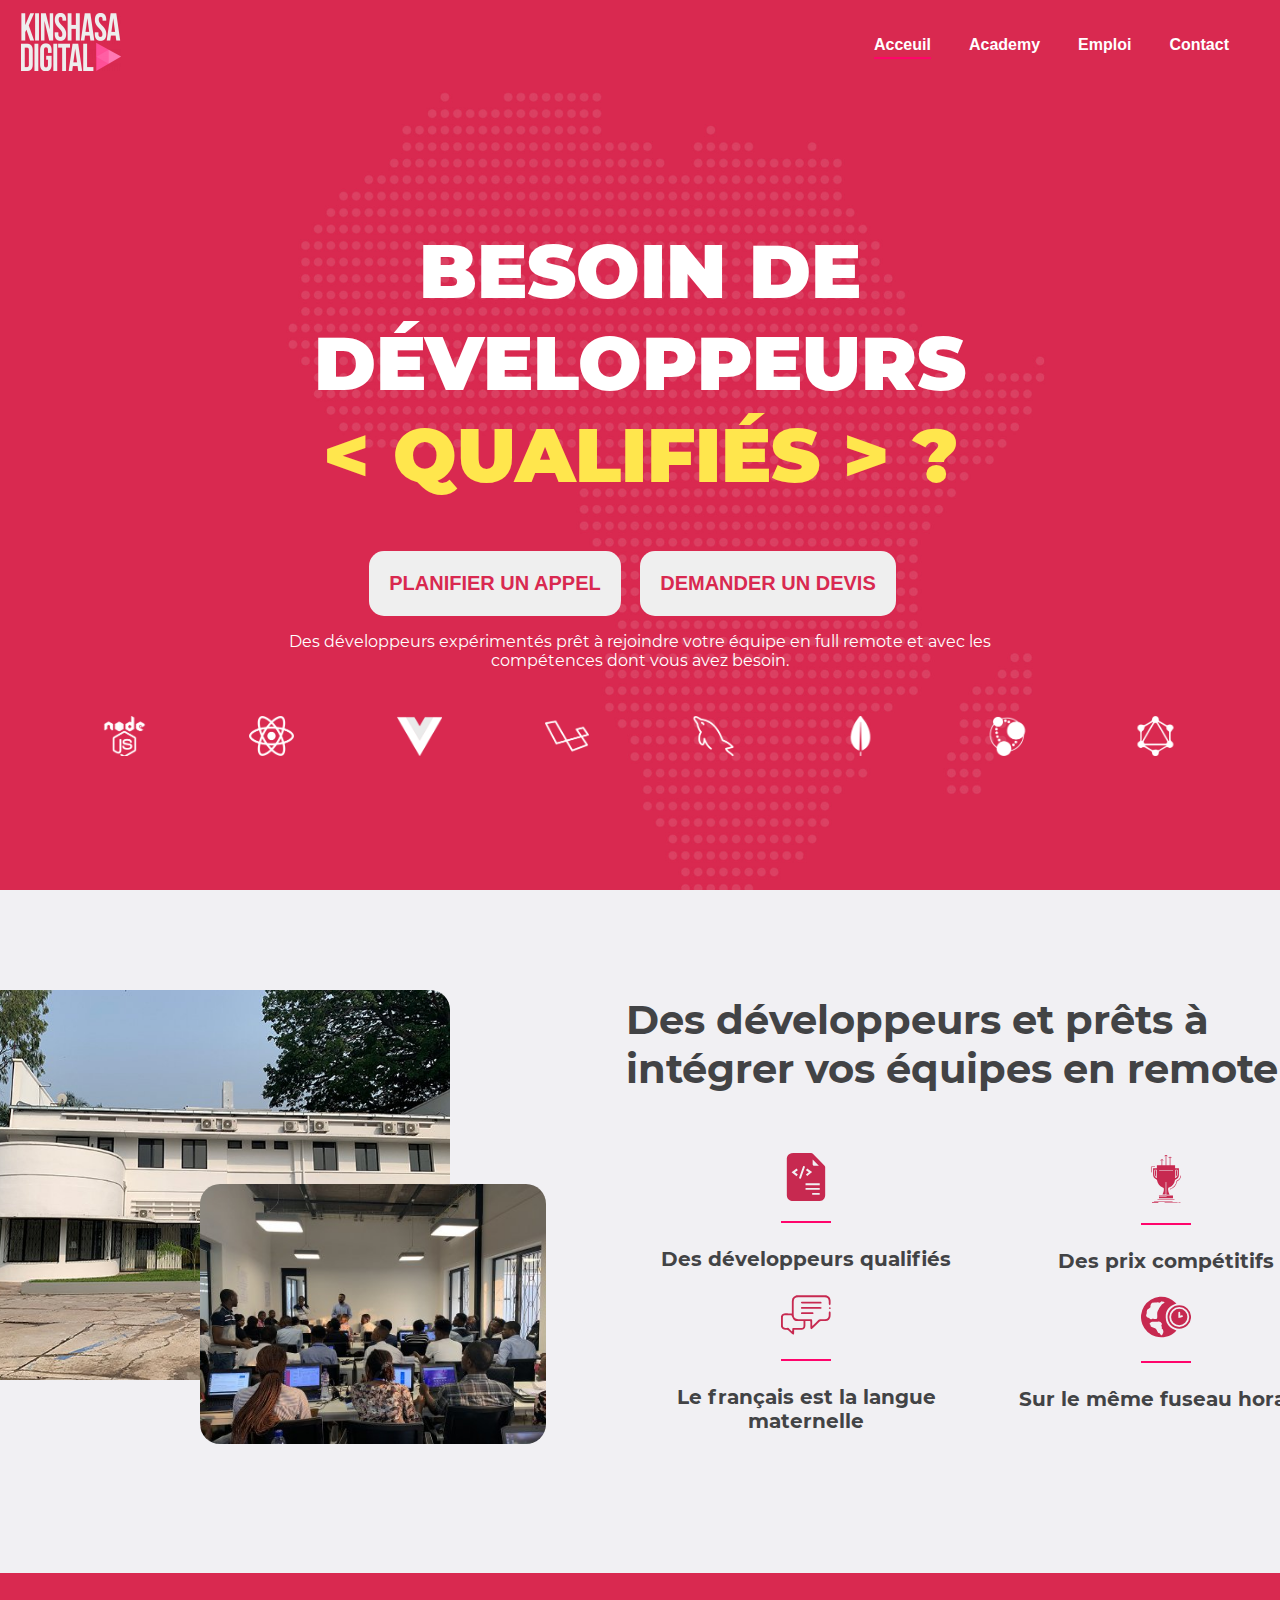
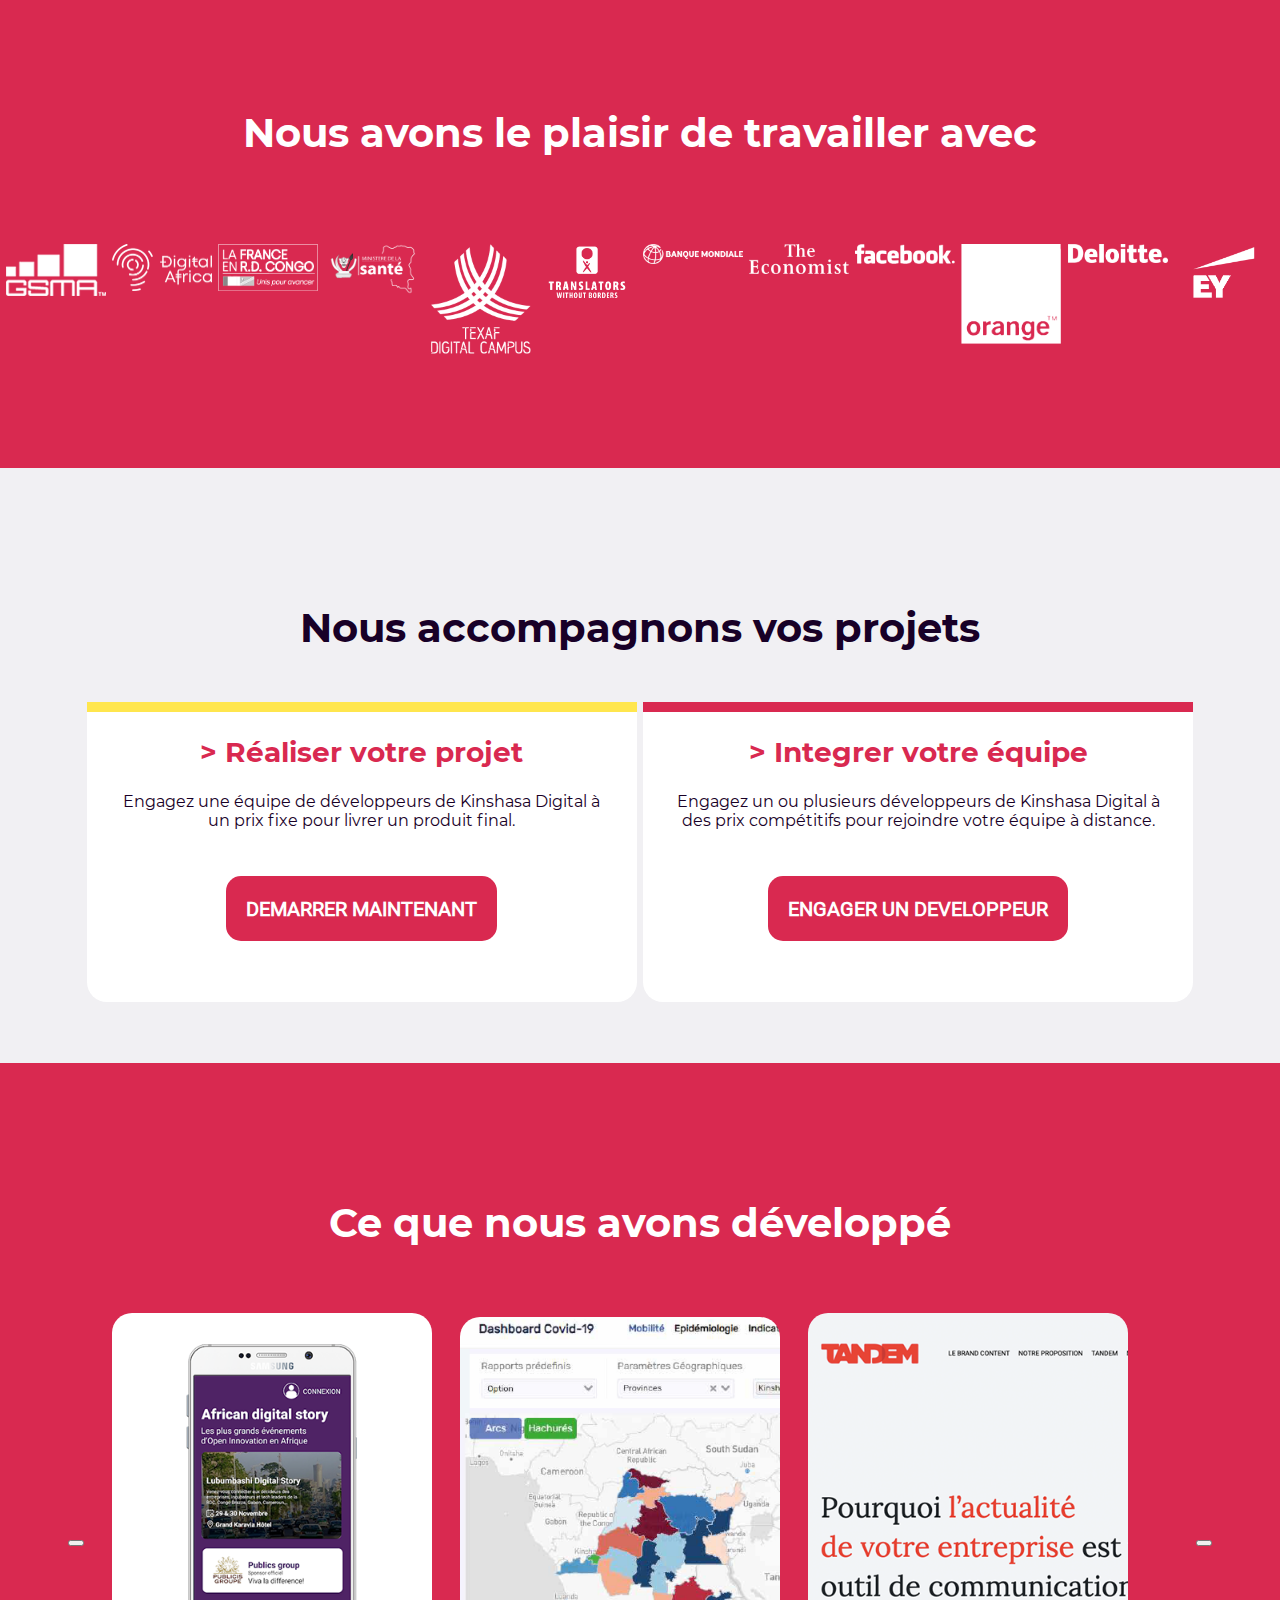
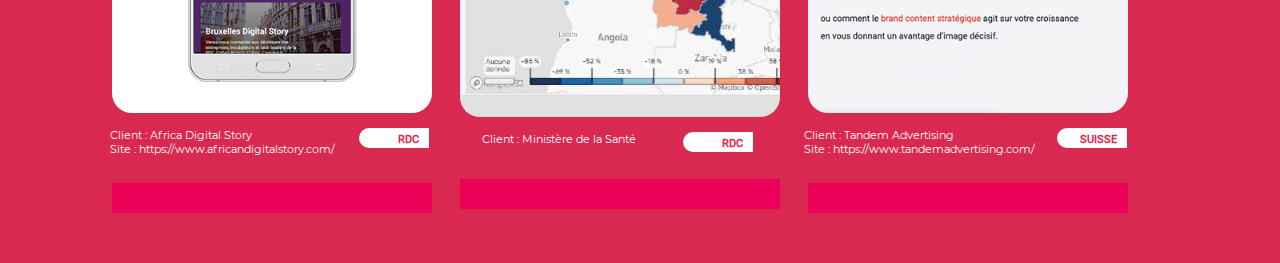
==== index.html @ 8c844903 "5eme section presque" ====
<!DOCTYPE html>
<html lang="fr">

<head>
    <meta charset="UTF-8">
    <meta http-equiv="X-UA-Compatible" content="IE=edge">
    <meta name="viewport" content="width=device-width, initial-scale=1.0">
    <link rel="stylesheet" href="./css/style.css">
    <link rel="icon" href="./img/android-chrome-192x192.png">
    <title>Kinshasa Digital</title>
</head>

<body>
    <div class="container">
        <header>
            <!--- Le menu  -->
            <div class="menu">
                <div class="logo">
                    <a href=""><img src="./img/logo_white.png" alt="Logo Kinshasa Digital"></a>
                </div>
                <ul>
                    <li><a href="">Acceuil</a></li>
                    <li><a href="">Academy</a></li>
                    <li><a href="">Emploi</a></li>
                    <li><a href="">Contact</a></li>
                </ul>
            </div>

            <!--  -->
            <div class="text-header">
                <h1>BESOIN DE <br> DÉVELOPPEURS <br>
                    <span>< QUALIFIÉS > ?</span></h1>

                <div class="button-header">
                    <a href=""><button>PLANIFIER UN APPEL</button></a>
                    <a href=""><button>DEMANDER UN DEVIS</button></a>
                </div>

                <p>Des développeurs expérimentés prêt à rejoindre votre équipe en full remote et avec les <br> compétences dont vous avez besoin.</p>

                <div class="logos-header">
                    <img src="./img/technos/nodejs.png" alt="Logo NodeJs">
                    <img src="./img/technos/react.png" alt="Logo ReactJs">
                    <img src="./img/technos/vuejs.png" alt="Logo VueJs">
                    <img src="./img/technos/laravel.png" alt="Logo Laravel">
                    <img src="./img/technos/mysql.png" alt="Logo mysql">
                    <img src="./img/technos/mongodb.png" alt="Logo Mongodb">
                    <img src="./img/technos/neo4j.png" alt="Logo Neo4j">
                    <img src="./img/technos/graphql.png" alt="Logo Graphql">
                </div>
            </div>
        </header>

        <!--------- Section developper ------------->
        <section class="developper">
            <div class="img-campus">
                <img src="./img/KDA/texaf_campus.jpg" alt="Photo Texaf Campus">
                <img src="./img/KDA/kda_cohorte_2020 (1).jpg" alt="Photo Cohorte KDA 2020">
            </div>
            <div class="text-developper">
                <h1>Des développeurs et prêts à intégrer vos équipes en remote !</h1>
                <div class="position">
                    <div class="logo-gauche">
                        <div class="developper-Qualifie">
                            <img src="./img/illustrations/paper.svg" alt="Illustration Pour developpeur qualifié">
                            <p>Des développeurs qualifiés</p>
                        </div>
                        <div class="langue">
                            <img src="./img/illustrations/chat.svg" alt="Illustration Pour la langue">
                            <p>Le français est la langue maternelle</p>
                        </div>
                    </div>
                    <div class="logo-droite">
                        <div class="prix-competitifs">
                            <img src="./img/illustrations/cup.svg" alt="Illustration Des prix competitifs">
                            <p>Des prix compétitifs</p>
                        </div>
                        <div class="horaire">
                            <img src="./img/illustrations/earth.svg" alt="Illustration Pour l'horaire">
                            <p>Sur le même fuseau horaire</p>
                        </div>
                    </div>
                </div>
            </div>
        </section>

        <!----------- Section Parteneurs ------------>
        <section class="parteneur">
            <h1>Nous avons le plaisir de travailler avec</h1>
            <div class="logo-parteneur">
                <div class="gsma-logo">
                    <img src="./img/partners/gsma-white.png" alt="Logo GSMA">
                </div>
                <div class="digitalAfrica-logo">
                    <img src="./img/partners/digitalafr-w.png" alt="Logo Digital Africa">
                </div>
                <div class="franceRDC-logo">
                    <img src="./img/partners/embassade-france-grey.png" alt="Logo La France en RDC">
                </div>
                <div class="sante-logo">
                    <img src="./img/partners/ministere_sante-grey.png" alt="Logo Ministère de la Santé">
                </div>
                <div class="texaf-logo">
                    <img src="./img/partners/texaf-white.png" alt="Logo Texaf">
                </div>
                <div class="translators-logo">
                    <img src="./img/partners/twb-white.png" alt="Logo Translators">
                </div>
                <div class="banque-logo">
                    <img src="./img/partners/banquemondiale.png" alt="Logo Banque Mondiale">
                </div>
                <div class="economist-logo">
                    <img src="./img/partners/theeconomist.png" alt="Logo The Economist">
                </div>
                <div class="facebook-logo">
                    <img src="./img/partners/facebook-white.png" alt="Logo Facebook">
                </div>
                <div class="orange-logo">
                    <img src="./img/partners/orange-white.png" alt="Logo Orange">
                </div>
                <div class="doilette-logo">
                    <img src="./img/partners/deloitte-white.png" alt="Logo Doilette">
                </div>
                <div class="ey-logo">
                    <img src="./img/partners/ey-white-2.png" alt="Logo EY">
                </div>
            </div>
        </section>

        <!---------------- Vos Projets ------------>
        <section class="vos-projets">
            <h1>Nous accompagnons vos projets</h1>
            <div class="text-projets">
                <div class="votre-projet">
                    <h2> > Réaliser votre projet</h2>
                    <p>Engagez une équipe de développeurs de Kinshasa Digital à un prix fixe pour livrer un produit final.</p>
                    <div class="button-projet">
                        <a href=""><button>DEMARRER MAINTENANT</button></a>
                    </div>
                </div>
                <div class="votre-equipe">
                    <h2> > Integrer votre équipe</h2>
                    <p>Engagez un ou plusieurs développeurs de Kinshasa Digital à des prix compétitifs pour rejoindre votre équipe à distance.</p>
                    <div class="button-projet">
                        <a href=""><button>ENGAGER UN DEVELOPPEUR</button></a>
                    </div>
                </div>
            </div>
        </section>

        <!----------------- Section projets réalisé ----------->
        <section class="projets-realise">
            <h1>Ce que nous avons développé</h1>
            <div class="projets-fait">
                <button></button>
                <div class="ads-projet">
                    <img src="./img/works/ADS.png" alt="Projet ADS">
                    <div class="ads">
                        <div class="text-ads">
                            <p>Client : Africa Digital Story <br>
                                <a href="">Site : https://www.africandigitalstory.com/</a>
                            </p>
                            <p><span>RDC</span></p>
                        </div>
                        <div class="langage">
                            <p><img src="./img/technos/react.png" alt="Logo React Native"> React Native</p>
                        </div>
                    </div>
                </div>
                <div class="ads-projet">
                    <img src="./img/works/covid-dashboard.png" alt="Projet Covid">
                    <div class="ads">
                        <div class="text-ads">
                            <p>Client : Ministère de la Santé</p>
                            <p><span>RDC</span></p>
                        </div>
                        <div class="langage">
                            <p><img src="./img/technos/react.png" alt="Logo React Native"> React Native</p>
                        </div>
                    </div>
                </div>
                <div class="ads-projet">
                    <img src="./img/works/tandem.png" alt="Projet Tandem">
                    <div class="ads">
                        <div class="text-ads">
                            <p>Client : Tandem Advertising <br>
                                <a href="">Site : https://www.tandemadvertising.com/</a>
                            </p>
                            <p><span>SUISSE</span></p>
                        </div>
                        <div class="langage">
                            <p><img src="./img/technos/react.png" alt="Logo React Native"> React Native</p>
                        </div>
                    </div>
                </div>
                <button></button>
            </div>
        </section>
    </div>
</body>

</html>
---- css/style.css ----
@font-face {
    font-family: "Montserrat";
    src: url("../fonts/Montserrat-Regular.ttf");
}

@font-face {
    font-family: "MontserratBlack";
    src: url("../fonts/Montserrat-Black.ttf");
}

@font-face {
    font-family: "MontserratBold";
    src: url("../fonts/Montserrat-Bold.ttf");
}

@font-face {
    font-family: "RobotoRegular";
    src: url("../fonts/Roboto-Regular.ttf");
}

* {
    box-sizing: border-box;
}

body {
    padding: 0;
    margin: 0;
    font-family: Roboto, sans-serif;
}


/*------------------------------- Le menu -------------------------*/

.menu {
    width: 100%;
    padding: 13px;
    padding-left: 21px;
    background-color: #d92950;
    display: flex;
    flex-direction: row;
    justify-content: flex-start;
    align-items: center;
    position: fixed;
    top: 0;
    z-index: 1;
}

.menu ul {
    width: 100%;
    list-style: none;
    float: right;
    display: flex;
    flex-direction: row;
    justify-content: flex-end;
    align-items: flex-start;
}

.menu a {
    text-decoration: none;
    color: white;
    font-weight: bold;
    line-height: 24px;
    vertical-align: baseline;
    letter-spacing: normal;
    font-weight: 600;
}

.menu ul>li {
    margin-right: 38px;
}

.menu ul li:nth-child(1) {
    border-bottom: 2px solid #ff046b;
}

.menu ul>li:hover {
    border-bottom: 2px solid #ff046b;
}

h1 {
    text-align: center;
    padding-top: 135px;
}


/*----------------------- text header -------------------------*/

.text-header {
    background-image: url("../img/hero-background.jpg");
    background-size: cover;
    height: 800px;
    margin-top: 90px;
}

.text-header h1 {
    font-family: MontserratBlack, sans-serif;
    font-size: 75px;
    font-weight: bold;
    color: white;
}

.text-header span {
    color: #ffe64d;
}

.button-header {
    text-align: center;
}

.button-header button {
    font-size: 20px;
    height: 65px;
    border: none;
    border-radius: 15px;
    font-weight: bold;
    padding: 0 20px;
    color: #d92950;
    cursor: pointer;
}

.button-header button:nth-child(1) {
    margin-right: 15px;
}

.button-header button:nth-child(2) {
    margin-left: 15px;
}

.button-header button:hover {
    background-color: #d9294f00;
    color: white;
    border: 2px solid white;
}

.text-header p {
    font-family: Montserrat, sans-serif;
    text-align: center;
    color: white;
    font-size: 16px;
}

.logos-header {
    text-align: center;
    display: flex;
    flex-direction: row;
    justify-content: space-evenly;
}

.logos-header img {
    margin-top: 30px;
    height: 40px;
}


/*------------------------- Section developper -------------------*/

.developper {
    background-color: #f1f0f3;
    padding-top: 100px;
    display: flex;
    flex-direction: row;
}

.img-campus img,
.kda-2020 img {
    border-radius: 20px;
    position: relative;
}

.img-campus img:nth-child(1) {
    width: 530px;
    height: 390px;
    margin: 0 0 0 -80px;
}

.img-campus img:nth-child(2) {
    width: 346px;
    height: 260px;
    margin: -200px 0 0 200px;
}

.text-developper h1 {
    font-family: MontserratBold, sans-serif;
    font-size: 40px;
    color: #424345;
    text-align: left;
    margin: -130px 0 60px 0;
}

.text-developper {
    padding: 0px 40px 100px 80px;
    display: flex;
    flex-direction: column;
    justify-content: center;
    align-items: flex-start;
}

.text-developper img {
    width: 50px;
    height: 70px;
    border-bottom: 2px solid #ff046b;
    padding-bottom: 20px;
}

.text-developper p {
    font-family: MontserratBold, sans-serif;
    font-size: 20px;
    color: #424345;
    text-align: center;
}

.position {
    display: flex;
    flex-direction: row;
    justify-content: space-evenly;
    align-items: center;
}

.logo-gauche,
.logo-droite {
    display: flex;
    flex-direction: column;
    justify-content: space-evenly;
    align-items: center;
    margin-bottom: 20px;
    text-align: center;
}

.logo-gauche {
    width: 360px;
}

.logo-droite {
    width: 360px;
    margin-top: -20px;
}

.langue img {
    width: 50px;
    height: 70px;
}

.horaire img {
    width: 50px;
    height: 70px;
}


/*----------------------- Parteneur --------------------*/

.parteneur {
    background-color: #d92950;
    height: 500px;
}

.logo-parteneur {
    display: flex;
    flex-direction: row;
    justify-content: space-evenly;
    overflow: hidden;
}

.parteneur h1 {
    text-align: center;
    font-size: 40px;
    font-family: MontserratBold, sans-serif;
    color: white;
    margin-top: 0px;
}

.logo-parteneur img {
    width: 100px;
    margin-top: 60px;
}


/*------------------------------- Section Vos Projets----------------*/

.vos-projets {
    background-color: #f1f0f3;
    margin-top: -32px;
    height: 600px;
}

.vos-projets h1 {
    text-align: center;
    font-size: 40px;
    font-family: MontserratBold, sans-serif;
    color: #180027;
}

.text-projets {
    display: flex;
    flex-direction: row;
    justify-content: space-evenly;
    align-items: center;
    margin-top: 50px;
}

.vos-projets h2 {
    text-align: center;
    font-size: 28px;
    font-family: MontserratBold, sans-serif;
    color: #d92950;
}

.vos-projets p {
    font-family: Montserrat, sans-serif;
    font-size: 16px;
    color: #180027;
    text-align: center;
    padding: 0px 30px 0px 30px;
}

.votre-projet,
.votre-equipe {
    width: 550px;
    height: 300px;
    background-color: white;
    border-bottom-left-radius: 20px;
    border-bottom-right-radius: 20px;
}

.votre-projet {
    border-top: 10px solid #ffe64d;
    margin-left: 80px;
}

.votre-equipe {
    border-top: 10px solid #d92950;
    margin-right: 80px;
}

.button-projet {
    text-align: center;
}

.button-projet button {
    font-size: 20px;
    height: 65px;
    border: none;
    border-radius: 15px;
    font-family: RobotoRegular, sans-serif;
    font-weight: bold;
    padding: 0 20px;
    color: white;
    cursor: pointer;
    background-color: #d92950;
    margin-top: 30px;
}

.button-projet button:hover {
    background-color: white;
    color: #d92950;
    border: 2px solid #d92950;
}


/*--------------------- Projet réalisé -------------------*/

.projets-realise {
    background-color: #d92950;
    margin-top: -32px;
    height: 800px;
}

.projets-realise h1 {
    font-family: MontserratBold, sans-serif;
    font-size: 40px;
    color: white;
}

.projets-fait {
    display: flex;
    flex-direction: row;
    justify-content: space-evenly;
    align-items: center;
    overflow: hidden;
    width: 100%;
}

.projets-fait img {
    width: 320px;
    height: 400px;
    border-radius: 20px;
    margin: 40px -40px 0px -40px;
}

.ads {
    margin-left: -45px;
}

.text-ads p:nth-child(1) {
    color: white;
    font-family: Montserrat, sans-serif;
    font-size: 11px;
}

.text-ads p:nth-child(2) {
    background-color: white;
    border-top-left-radius: 20px;
    border-bottom-left-radius: 20px;
    width: 70px;
    height: 20px;
    text-align: end;
    font-size: 11px;
    font-family: RobotoRegular, sans-serif;
    color: #d92950;
    font-weight: bold;
    margin-left: 20px;
    padding: 5px 10px 5px 0px;
}

.text-ads a {
    color: white;
    text-decoration: none;
}

.text-ads {
    display: flex;
    flex-direction: row;
    justify-content: space-evenly;
    align-items: flex-start;
}

.langage {
    width: 320px;
    height: 30px;
    background-color: #ed0058;
    margin-left: 5px;
}

.langage img {
    width: 40px;
    height: 40px;
}
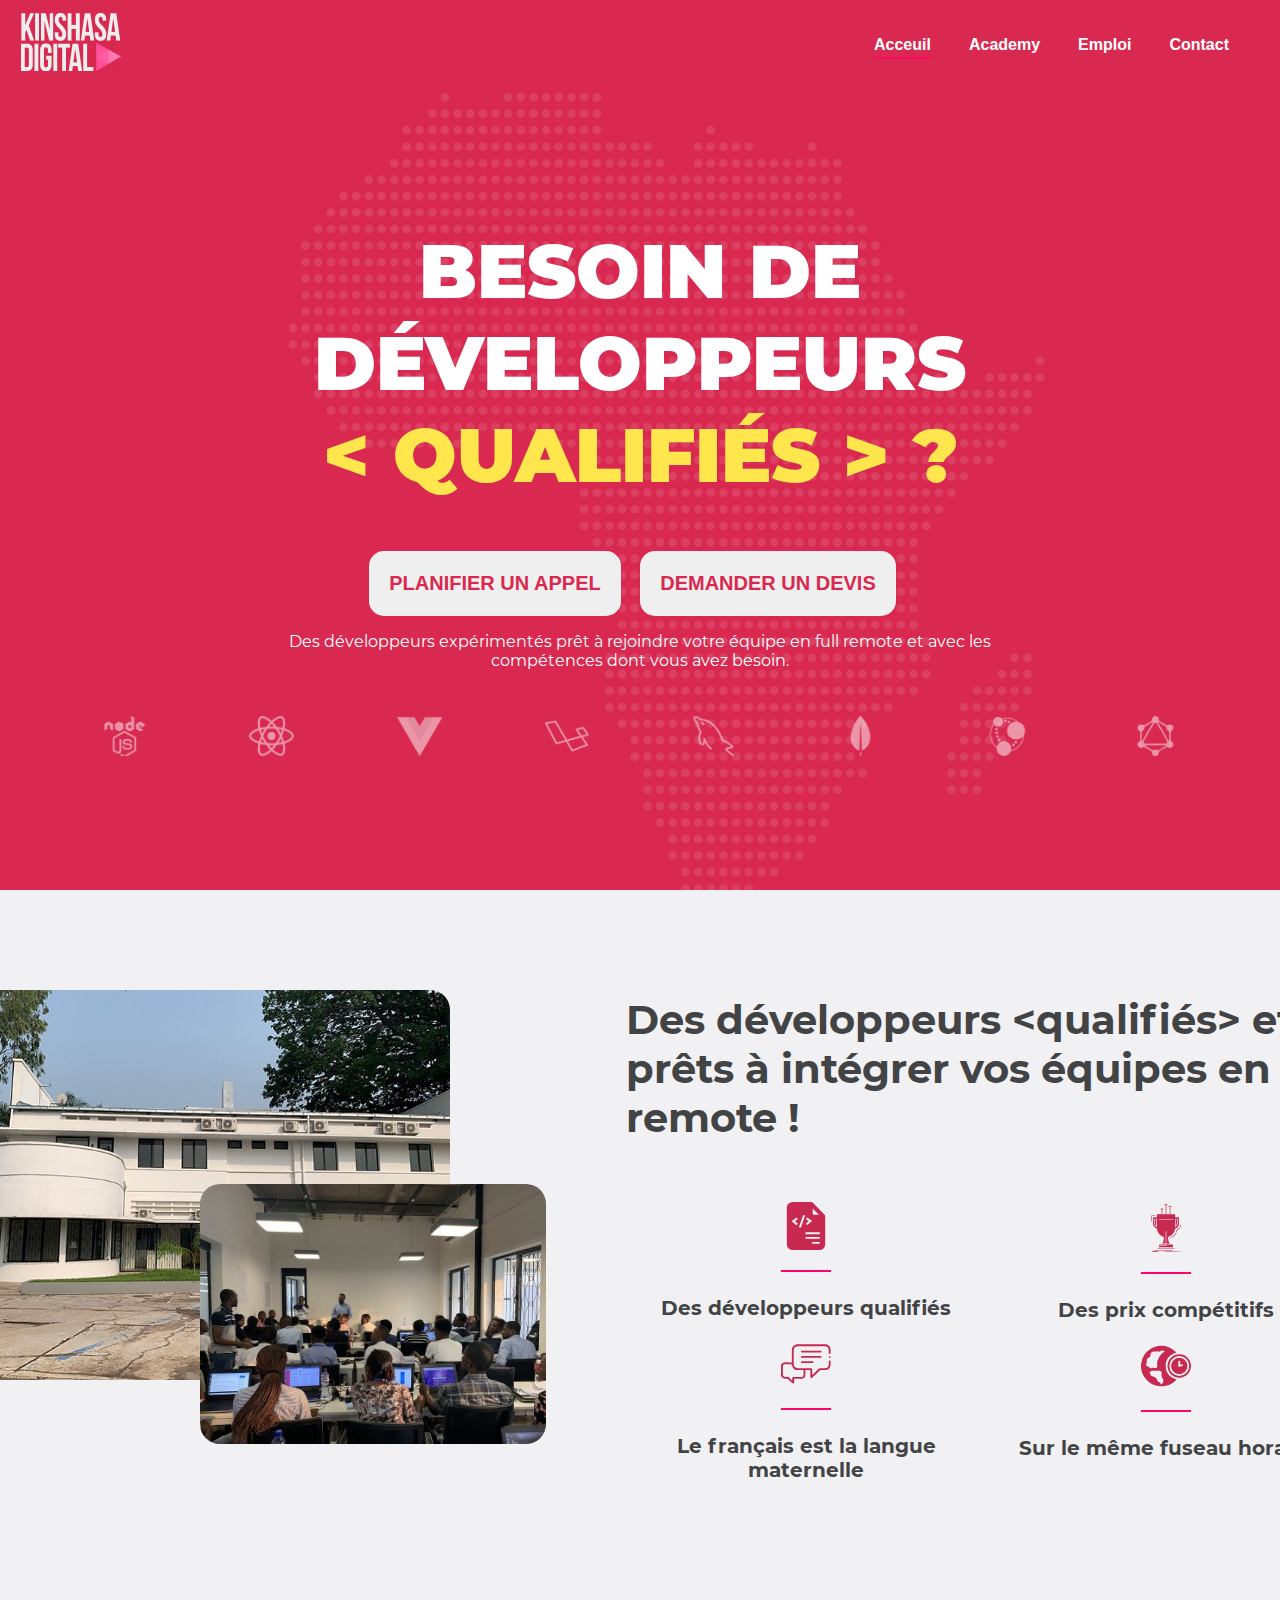
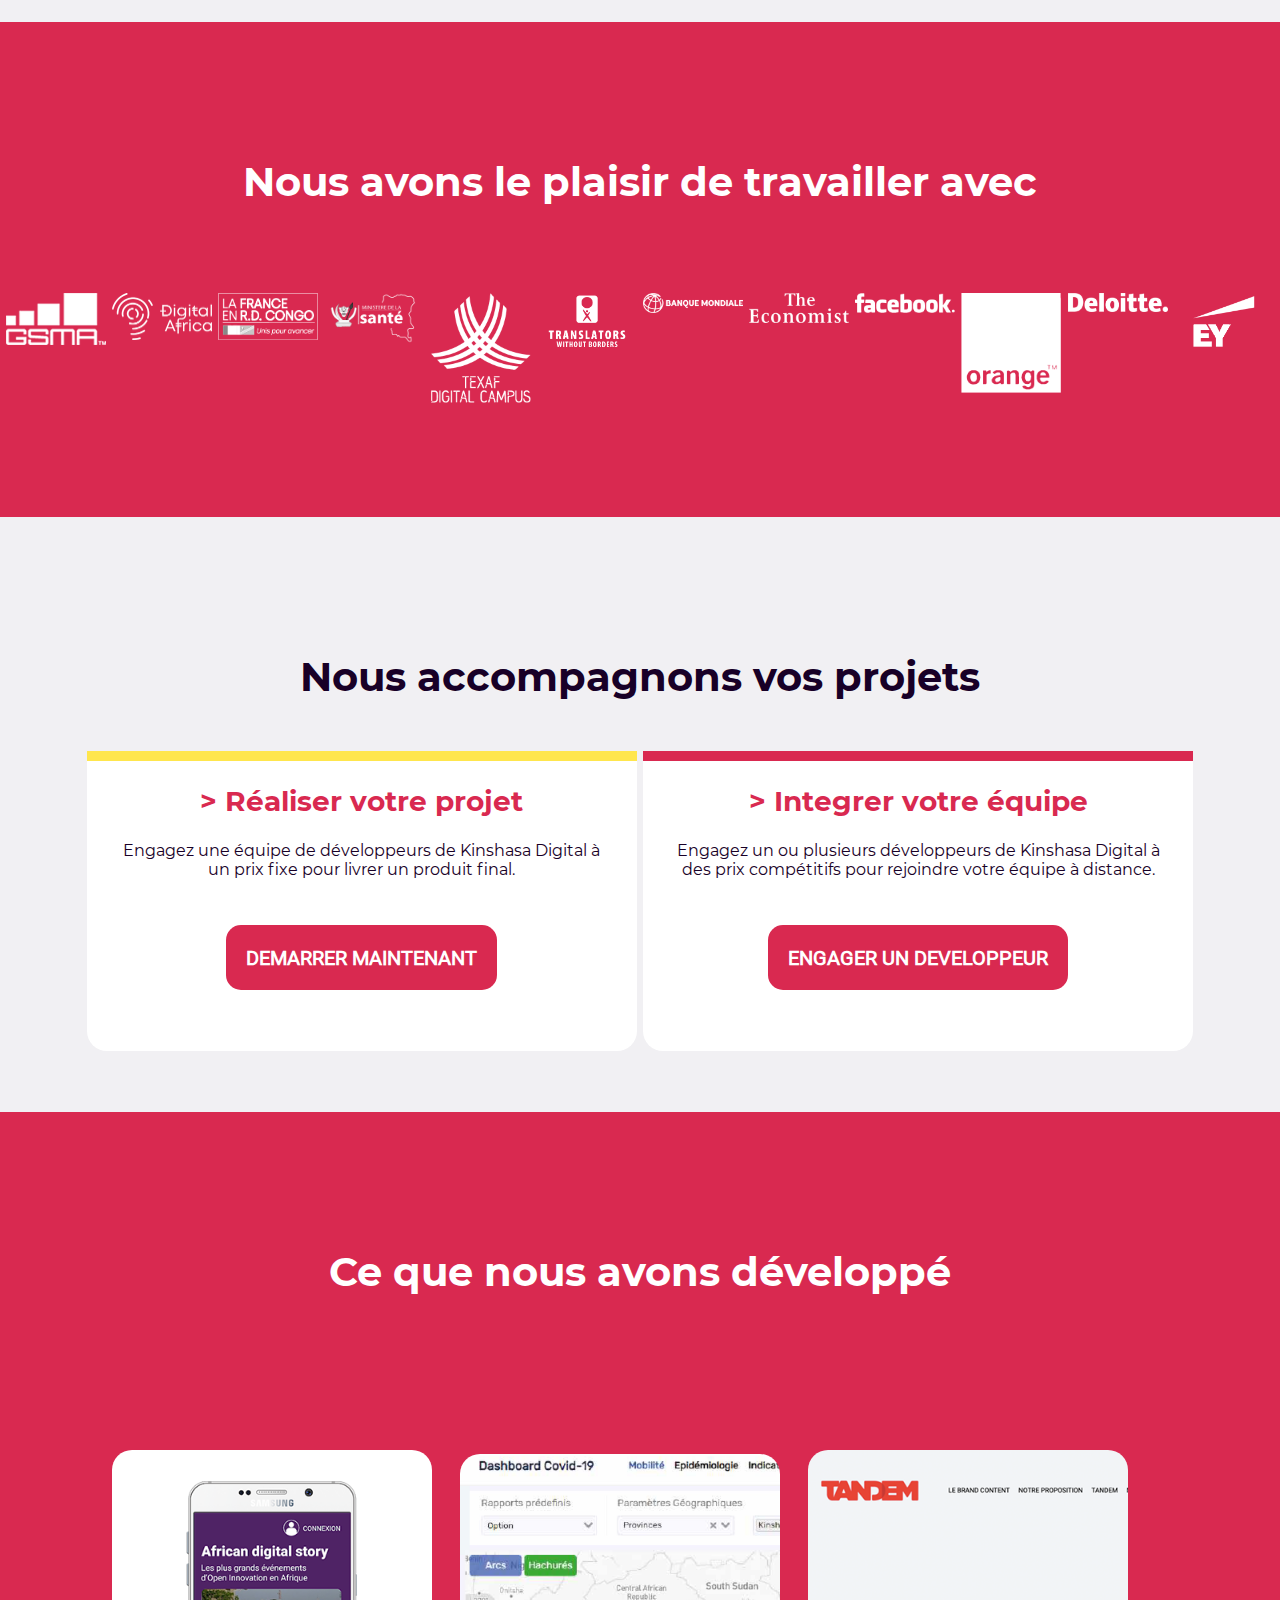
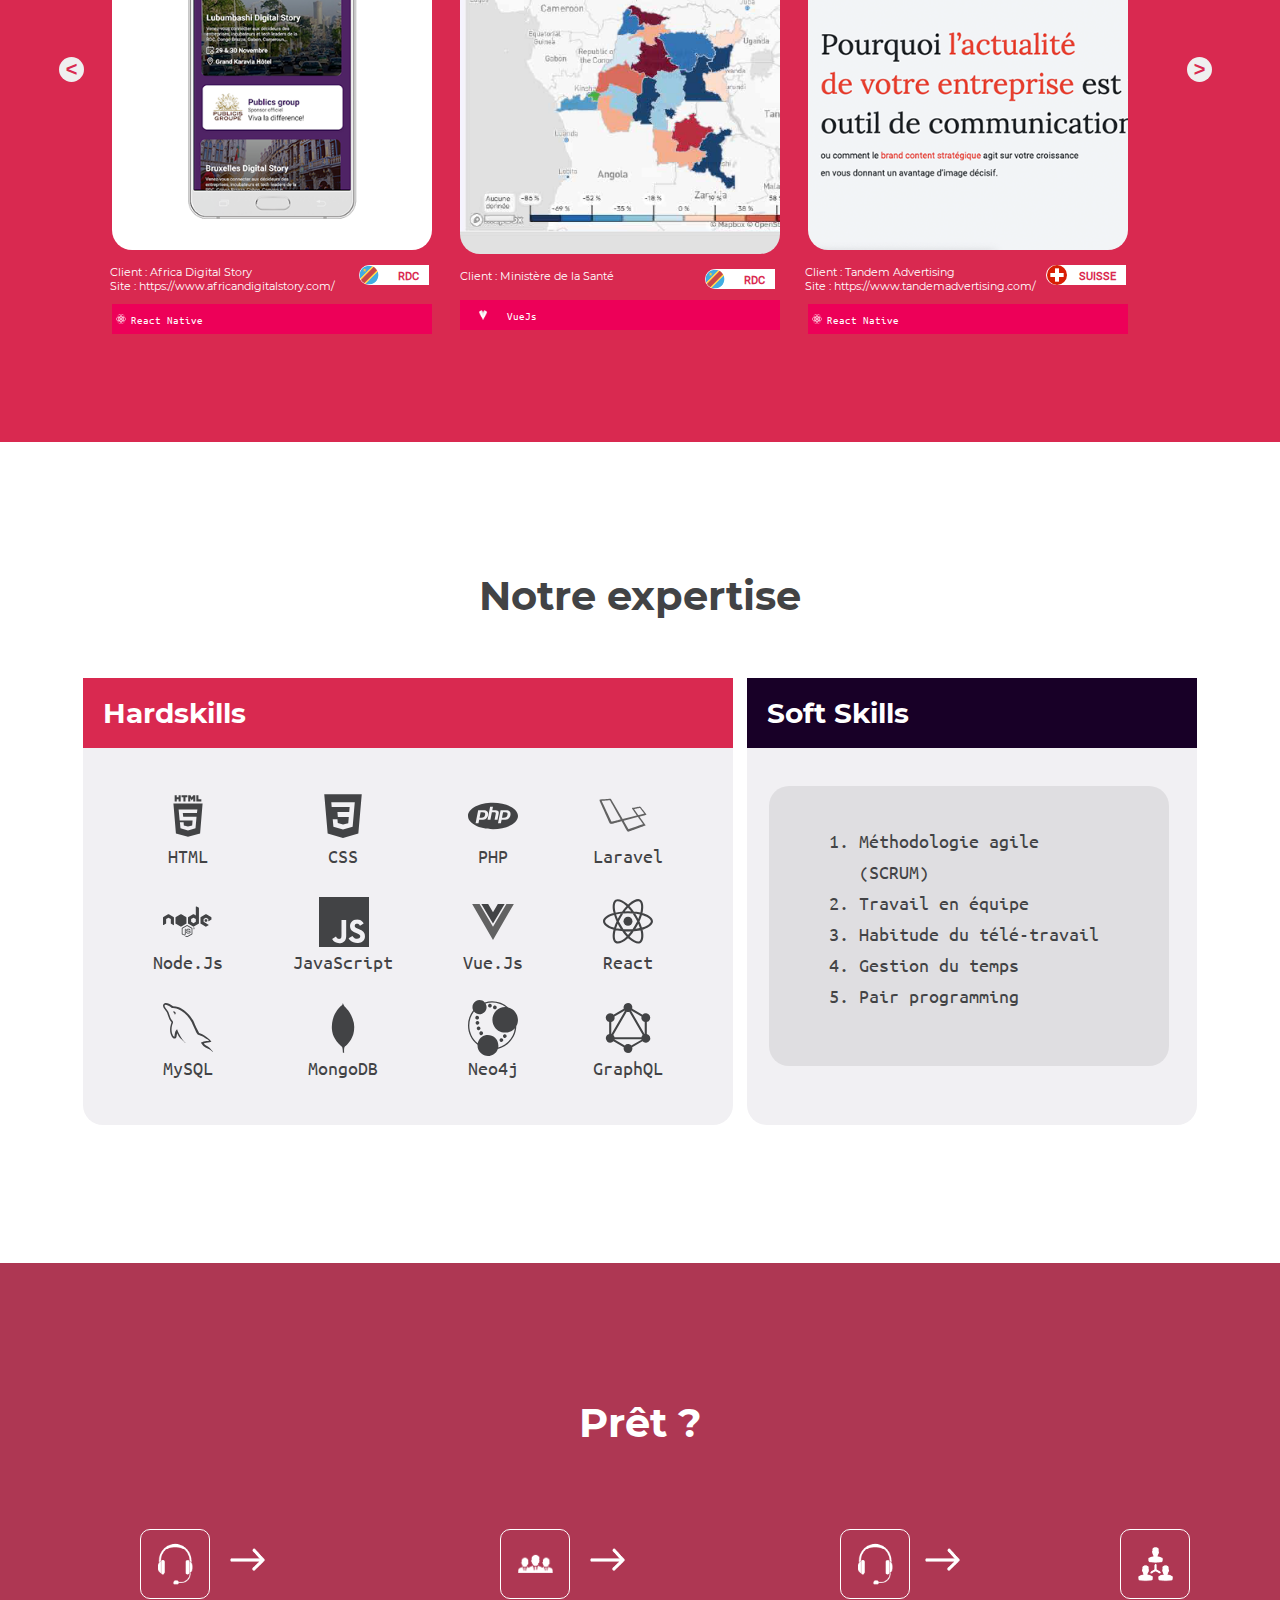
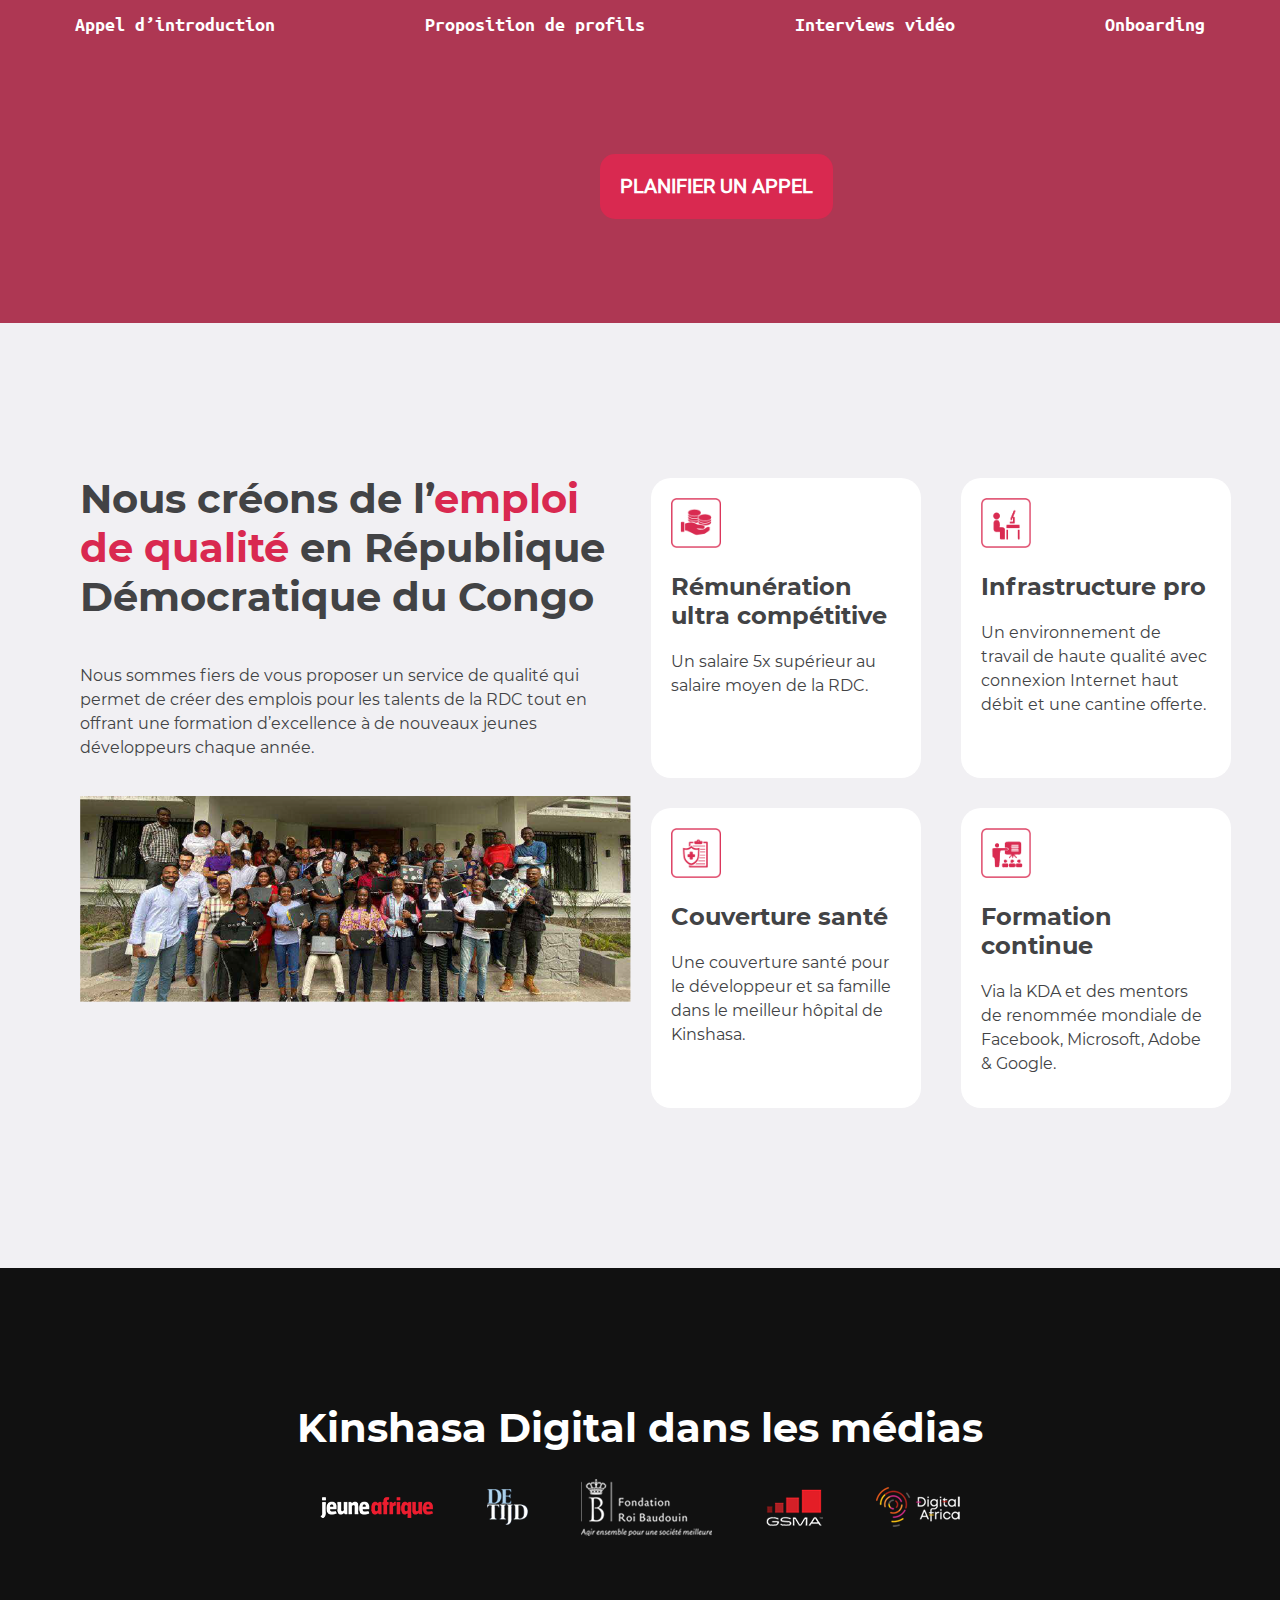
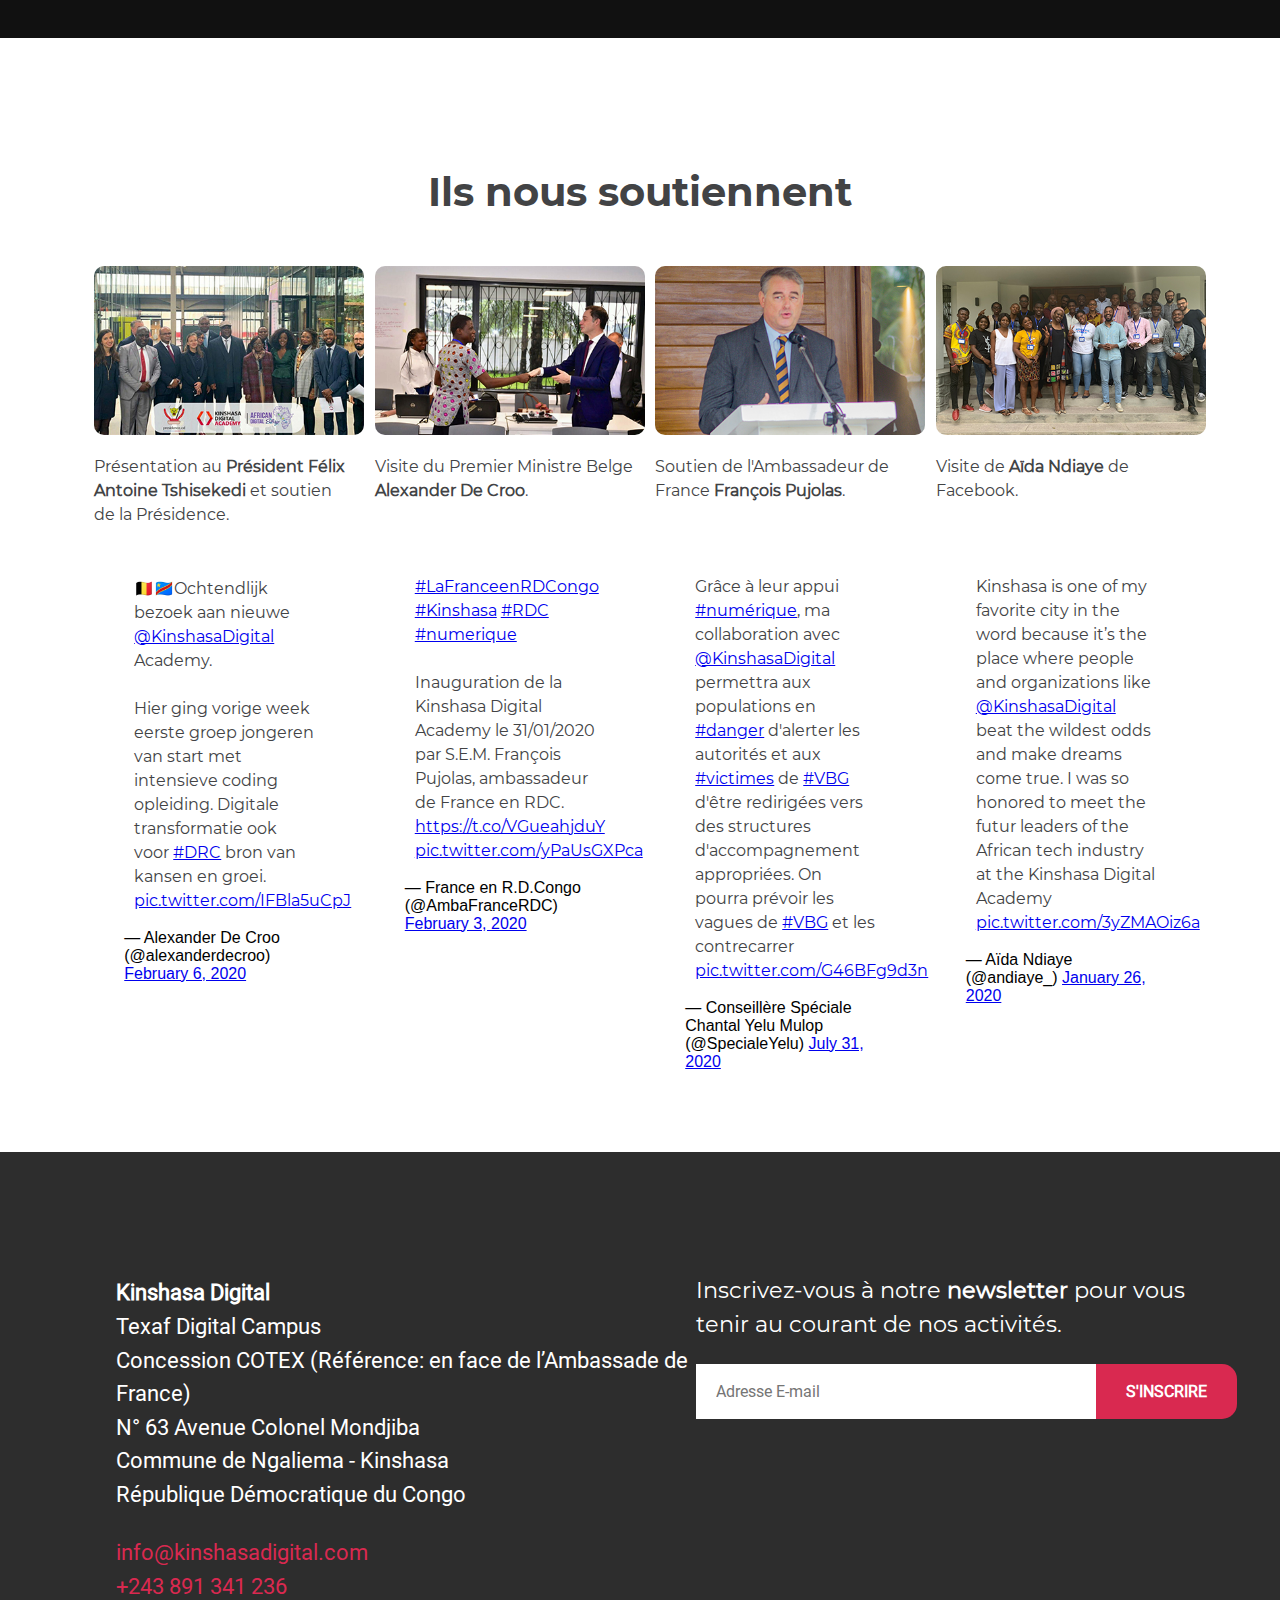
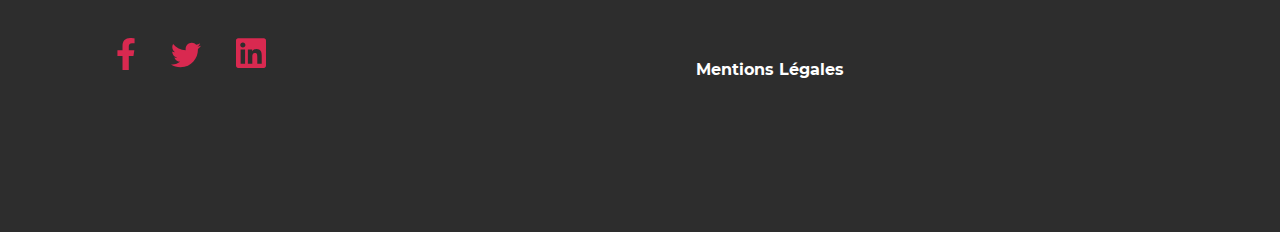
==== commit cdc158a4: "Fin de la page d'acceuil" ====
--- a/index.html
+++ b/index.html
@@ -58,7 +58,7 @@
                 <img src="./img/KDA/kda_cohorte_2020 (1).jpg" alt="Photo Cohorte KDA 2020">
             </div>
             <div class="text-developper">
-                <h1>Des développeurs et prêts à intégrer vos équipes en remote !</h1>
+                <h1>Des développeurs &lt;qualifiés&gt; et prêts à intégrer vos équipes en remote !</h1>
                 <div class="position">
                     <div class="logo-gauche">
                         <div class="developper-Qualifie">
@@ -152,7 +152,7 @@
         <section class="projets-realise">
             <h1>Ce que nous avons développé</h1>
             <div class="projets-fait">
-                <button></button>
+                <button> < </button>
                 <div class="ads-projet">
                     <img src="./img/works/ADS.png" alt="Projet ADS">
                     <div class="ads">
@@ -160,42 +160,371 @@
                             <p>Client : Africa Digital Story <br>
                                 <a href="">Site : https://www.africandigitalstory.com/</a>
                             </p>
-                            <p><span>RDC</span></p>
+                            <div class="pays">
+                                <img src="./img/Fichiers_svg/svg_pays/rdc.svg" alt="Logo RDC">
+                                <p><span>RDC</span></p>
+                            </div>
                         </div>
                         <div class="langage">
-                            <p><img src="./img/technos/react.png" alt="Logo React Native"> React Native</p>
-                        </div>
-                    </div>
-                </div>
-                <div class="ads-projet">
+                            <div class="langage-img">
+                                <img src="./img/technos/react.png" alt="Mini Logo ReactNative">
+                            </div>
+                            <div class="langage-text">
+                                <p>React Native</p>
+                            </div>
+                        </div>
+                    </div>
+                </div>
+                <div class="covid-projet">
                     <img src="./img/works/covid-dashboard.png" alt="Projet Covid">
-                    <div class="ads">
-                        <div class="text-ads">
+                    <div class="covid">
+                        <div class="text-covid">
                             <p>Client : Ministère de la Santé</p>
-                            <p><span>RDC</span></p>
+                            <div class="pays">
+                                <img src="./img/Fichiers_svg/svg_pays/rdc.svg" alt="Logo RDC">
+                                <p><span>RDC</span></p>
+                            </div>
                         </div>
                         <div class="langage">
-                            <p><img src="./img/technos/react.png" alt="Logo React Native"> React Native</p>
-                        </div>
-                    </div>
-                </div>
-                <div class="ads-projet">
+                            <div class="langage-img">
+                                <img src="./img/technos/vuejs.png" alt="Mini Logo VueJs">
+                            </div>
+                            <div class="langage-text">
+                                <p>VueJs</p>
+                            </div>
+                        </div>
+                    </div>
+                </div>
+                <div class="tandem-projet">
                     <img src="./img/works/tandem.png" alt="Projet Tandem">
-                    <div class="ads">
-                        <div class="text-ads">
+                    <div class="tandem">
+                        <div class="text-tandem">
                             <p>Client : Tandem Advertising <br>
                                 <a href="">Site : https://www.tandemadvertising.com/</a>
                             </p>
-                            <p><span>SUISSE</span></p>
+                            <div class="pays">
+                                <img src="./img/Fichiers_svg/svg_pays/suisse.svg" alt="Logo SUISSE">
+                                <p><span>SUISSE</span></p>
+                            </div>
                         </div>
                         <div class="langage">
-                            <p><img src="./img/technos/react.png" alt="Logo React Native"> React Native</p>
-                        </div>
-                    </div>
-                </div>
-                <button></button>
-            </div>
-        </section>
+                            <div class="langage-img">
+                                <img src="./img/technos/react.png" alt="Mini Logo ReactNative">
+                            </div>
+                            <div class="langage-text">
+                                <p>React Native</p>
+                            </div>
+                        </div>
+                    </div>
+                </div>
+                <button> > </button>
+            </div>
+        </section>
+
+        <!---------- Section Expertise ------------>
+        <section class="notre-expertise">
+            <h1>Notre expertise</h1>
+            <div class="expertise">
+                <div class="hardskills">
+                    <div class="hardskills-text">
+                        <h2>Hardskills</h2>
+                    </div>
+                    <div class="logo-hard">
+                        <div class="img-1">
+                            <div class="logo-html">
+                                <img src="./img/Fichiers_svg/svg/html5.svg" alt="Logo HTML 5">
+                                <p>HTML</p>
+                            </div>
+                            <div class="logo-nodejs">
+                                <img src="./img/Fichiers_svg/svg/nodejs.svg" alt="Logo NodeJs">
+                                <p>Node.Js</p>
+                            </div>
+                            <div class="logo-mysql">
+                                <img src="./img/Fichiers_svg/svg/mysql.svg" alt="Logo Mysql">
+                                <p>MySQL</p>
+                            </div>
+                        </div>
+                        <div class="img-2">
+                            <div class="logo-css">
+                                <img src="./img/Fichiers_svg/svg/css.svg" alt="Logo CSS 3">
+                                <p>CSS</p>
+                            </div>
+                            <div class="logo-js">
+                                <img src="./img/Fichiers_svg/svg/javascript.svg" alt="Logo JavaScript">
+                                <p>JavaScript</p>
+                            </div>
+                            <div class="logo-mongodb">
+                                <img src="./img/Fichiers_svg/svg/mongodb.svg" alt="Logo MongoDB">
+                                <p>MongoDB</p>
+                            </div>
+                        </div>
+                        <div class="img-3">
+                            <div class="logo-php">
+                                <img src="./img/Fichiers_svg/svg/php.svg" alt="Logo PHP">
+                                <p>PHP</p>
+                            </div>
+                            <div class="logo-vuejs">
+                                <img src="./img/Fichiers_svg/svg/vuejs.svg" alt="Logo VueJs">
+                                <p>Vue.Js</p>
+                            </div>
+                            <div class="logo-neo4j">
+                                <img src="./img/Fichiers_svg/svg/neo4j.svg" alt="Logo Neo4j">
+                                <p>Neo4j</p>
+                            </div>
+                        </div>
+                        <div class="img-4">
+                            <div class="logo-laravel">
+                                <img src="./img/Fichiers_svg/svg/laravel.svg" alt="Logo Laravel">
+                                <p>Laravel</p>
+                            </div>
+                            <div class="logo-react">
+                                <img src="./img/Fichiers_svg/svg/reactjs.svg" alt="Logo React">
+                                <p>React</p>
+                            </div>
+                            <div class="logo-graphql">
+                                <img src="./img/Fichiers_svg/svg/graphql.svg" alt="Logo GraphQL">
+                                <p>GraphQL</p>
+                            </div>
+                        </div>
+                    </div>
+                </div>
+                <div class="softskills">
+                    <div class="softskills-text">
+                        <h2>Soft Skills</h2>
+                        <div class="position-soft">
+                            <div class="list-soft">
+                                <ol>
+                                    <li>Méthodologie agile <br> (SCRUM)</li>
+                                    <li>Travail en équipe</li>
+                                    <li>Habitude du télé-travail</li>
+                                    <li>Gestion du temps</li>
+                                    <li>Pair programming</li>
+                                </ol>
+                            </div>
+                        </div>
+                    </div>
+                </div>
+            </div>
+        </section>
+
+        <!-- ------- ----- Section Prêt --- ----- ------ -->
+        <section class="pret">
+            <h1>Prêt ?</h1>
+            <div class="planification">
+                <div class="planifier-appel">
+                    <div class="appel">
+                        <img src="./img/illustrations/call.png" alt="Logo Appel">
+                    </div>
+                    <p>Appel d’introduction</p>
+                </div>
+                <div class="arrow arrow-appel">
+                    <img src="./img/illustrations/arrow.png" alt="Logo Direction">
+                </div>
+
+                <div class="planifier-appel">
+                    <div class="profils">
+                        <img src="./img/illustrations/users.png" alt="Logo Utilisateur">
+                    </div>
+                    <p>Proposition de profils</p>
+                </div>
+                <div class="arrow arrow-profils">
+                    <img src="./img/illustrations/arrow.png" alt="Logo Direction">
+                </div>
+
+                <div class="planifier-appel">
+                    <div class="video">
+                        <img src="./img/illustrations/call.png" alt="Logo Video">
+                    </div>
+                    <p>Interviews vidéo</p>
+                </div>
+                <div class="arrow arrow-video">
+                    <img src="./img/illustrations/arrow.png" alt="Logo Direction">
+                </div>
+
+                <div class="planifier-appel">
+                    <div class="onboarding">
+                        <img src="./img/illustrations/user_group.png" alt="Logo Utilisateur Groupe">
+                    </div>
+                    <p>Onboarding</p>
+                </div>
+            </div>
+            <button>PLANIFIER UN APPEL</button>
+        </section>
+
+        <!-- ------- ----- Section Creation Emploi --- ----- ------ -->
+        <section class="creation-emploie">
+            <div class="emploie-qualite">
+                <h1>Nous créons de l’<span>emploi de qualité</span> en République Démocratique du Congo</h1>
+                <p>Nous sommes fiers de vous proposer un service de qualité qui permet de créer des emplois pour les talents de la RDC tout en offrant une formation d’excellence à de nouveaux jeunes développeurs chaque année.</p>
+                <img src="./img/students.png" alt="Apprenants KDA 2020">
+            </div>
+
+            <div class="avantages">
+                <div class="avantages-gauche">
+                    <div class="salaire">
+                        <img src="./img/illustrations/salary.png" alt="Salaire">
+                        <h2>Rémunération ultra compétitive</h2>
+                        <p>Un salaire 5x supérieur au salaire moyen de la RDC.</p>
+                    </div>
+                    <div class="sante">
+                        <img src="./img/illustrations/health.png" alt="Santé">
+                        <h2>Couverture santé</h2>
+                        <p>Une couverture santé pour le développeur et sa famille dans le meilleur hôpital de Kinshasa.</p>
+                    </div>
+                </div>
+                <div class="avantages-droite">
+                    <div class="travail">
+                        <img src="./img/illustrations/working.png" alt="Travail">
+                        <h2>Infrastructure pro</h2>
+                        <p>Un environnement de travail de haute qualité avec connexion Internet haut débit et une cantine offerte.</p>
+                    </div>
+                    <div class="training">
+                        <img src="./img/illustrations/training.png" alt="Formation">
+                        <h2>Formation continue</h2>
+                        <p>Via la KDA et des mentors de renommée mondiale de Facebook, Microsoft, Adobe & Google.</p>
+                    </div>
+                </div>
+            </div>
+        </section>
+
+        <!-- ------- ----- Section Kinshasa Digital dans les medias --- ----- ------ -->
+        <section class="kd-medias">
+            <h1>Kinshasa Digital dans les médias</h1>
+            <div class="medias">
+                <img src="./img/medias/jeuneafr.png" alt="Logo Jeune Afrique">
+                <img src="./img/medias/detijd.png" alt="Logo DeTijd">
+                <img src="./img/medias/frb.png" alt="Logo Fondation Roi Bodouin">
+                <img src="./img/medias/gsma.png" alt="Logo GSMA">
+                <img src="./img/medias/digitalafr.png" alt="Logo Digital Africa">
+            </div>
+        </section>
+
+        <!-- ------- ----- Section Soutient --- ----- ------ -->
+        <section class="soutient">
+            <h1>Ils nous soutiennent</h1>
+            <div class="img-soutient">
+                <div class="text-soutient">
+                    <img src="./img/kda-avec-le-president-felix-antoine-tshisekedi.jpg" alt="KDA avec le president Felix Tshisekedi">
+                    <p>Présentation au <strong>Président Félix Antoine Tshisekedi</strong> et soutien de la Présidence.</p>
+                    <div class="commun">
+                        <div class="alexender">
+                            <blockquote class="twitter-tweet">
+                                <p lang="nl" dir="ltr">
+                                    🇧🇪🇨🇩Ochtendlijk bezoek aan nieuwe <a href="https://twitter.com/KinshasaDigital?ref_src=twsrc%5Etfw">@KinshasaDigital</a> Academy. <br><br> Hier ging vorige week eerste groep jongeren van start met intensieve coding
+                                    opleiding. Digitale transformatie ook voor <a href="https://twitter.com/hashtag/DRC?src=hash&amp;ref_src=twsrc%5Etfw">#DRC</a> bron van kansen en groei. <a href="https://t.co/IFBla5uCpJ">pic.twitter.com/IFBla5uCpJ</a>
+                                </p>&mdash; Alexander De Croo (@alexanderdecroo) <a href="https://twitter.com/alexanderdecroo/status/1225325626791530496?ref_src=twsrc%5Etfw">February 6, 2020</a>
+                            </blockquote>
+                            <script async src="https://platform.twitter.com/widgets.js"></script>
+                        </div>
+                    </div>
+                </div>
+
+                <div class="text-soutient">
+                    <img src="./img/kda-avec-le-premier-ministre-belge.jpg" alt="KDA avec le premier ministre belge">
+                    <p>Visite du Premier Ministre Belge <strong>Alexander De Croo</strong>.</p>
+                    <div class="commun top">
+                        <div class="ambassadeur">
+                            <blockquote class="twitter-tweet">
+                                <p lang="fr" dir="ltr">
+                                    <a href="https://twitter.com/hashtag/LaFranceenRDCongo?src=hash&amp;ref_src=twsrc%5Etfw">#LaFranceenRDCongo</a>
+                                    <a href="https://twitter.com/hashtag/Kinshasa?src=hash&amp;ref_src=twsrc%5Etfw">#Kinshasa</a>
+                                    <a href="https://twitter.com/hashtag/RDC?src=hash&amp;ref_src=twsrc%5Etfw">#RDC</a>
+                                    <a href="https://twitter.com/hashtag/numerique?src=hash&amp;ref_src=twsrc%5Etfw">#numerique</a><br><br> Inauguration de la Kinshasa Digital Academy le 31/01/2020 par S.E.M. François Pujolas, ambassadeur de France en
+                                    RDC.
+                                    <a href="https://t.co/VGueahjduY">https://t.co/VGueahjduY</a>
+                                    <a href="https://t.co/yPaUsGXPca">pic.twitter.com/yPaUsGXPca</a>
+                                </p>&mdash; France en R.D.Congo (@AmbaFranceRDC)
+                                <a href="https://twitter.com/AmbaFranceRDC/status/1224272491503333378?ref_src=twsrc%5Etfw">February 3, 2020</a>
+                            </blockquote>
+                            <script async src="https://platform.twitter.com/widgets.js"></script>
+                        </div>
+                    </div>
+                </div>
+
+                <div class="text-soutient">
+                    <img src="./img/kda-avec-l-ambassadeur-de-france.jpg" alt="KDA avec l'embassadeur de france">
+                    <p>Soutien de l'Ambassadeur de France <strong>François Pujolas</strong>.</p>
+                    <div class="commun top">
+                        <div class="chantal">
+                            <blockquote class="twitter-tweet">
+                                <p lang="fr" dir="ltr">
+                                    Grâce à leur appui
+                                    <a href="https://twitter.com/hashtag/num%C3%A9rique?src=hash&amp;ref_src=twsrc%5Etfw">#numérique</a>, ma collaboration avec
+                                    <a href="https://twitter.com/KinshasaDigital?ref_src=twsrc%5Etfw">@KinshasaDigital</a> permettra aux populations en
+                                    <a href="https://twitter.com/hashtag/danger?src=hash&amp;ref_src=twsrc%5Etfw">#danger</a> d&#39;alerter les autorités et aux
+                                    <a href="https://twitter.com/hashtag/victimes?src=hash&amp;ref_src=twsrc%5Etfw">#victimes</a> de
+                                    <a href="https://twitter.com/hashtag/VBG?src=hash&amp;ref_src=twsrc%5Etfw">#VBG</a> d&#39;être redirigées vers des structures d&#39;accompagnement appropriées. On pourra prévoir les vagues de
+                                    <a href="https://twitter.com/hashtag/VBG?src=hash&amp;ref_src=twsrc%5Etfw">#VBG</a> et les contrecarrer
+                                    <a href="https://t.co/G46BFg9d3n">pic.twitter.com/G46BFg9d3n</a>
+                                </p>&mdash; Conseillère Spéciale Chantal Yelu Mulop (@SpecialeYelu)
+                                <a href="https://twitter.com/SpecialeYelu/status/1289215838373974019?ref_src=twsrc%5Etfw">July 31, 2020</a>
+                            </blockquote>
+                            <script async src="https://platform.twitter.com/widgets.js"></script>
+                        </div>
+                    </div>
+                </div>
+
+                <div class="text-soutient">
+                    <img src="./img/kda-avec-facebook.jpg" alt="KDA avecfacebook">
+                    <p>Visite de <strong>Aïda Ndiaye</strong> de Facebook.</p>
+                    <div class="commun top">
+                        <div class="aida-ndiaye">
+                            <blockquote class="twitter-tweet">
+                                <p lang="en" dir="ltr">
+                                    Kinshasa is one of my favorite city in the word because it’s the place where people and organizations like
+                                    <a href="https://twitter.com/KinshasaDigital?ref_src=twsrc%5Etfw">@KinshasaDigital</a> beat the wildest odds and make dreams come true. I was so honored to meet the futur leaders of the African tech industry at the
+                                    Kinshasa Digital Academy
+                                    <a href="https://t.co/3yZMAOiz6a">pic.twitter.com/3yZMAOiz6a</a>
+                                </p>&mdash; Aïda Ndiaye (@andiaye_)
+                                <a href="https://twitter.com/andiaye_/status/1221417758736470016?ref_src=twsrc%5Etfw">January 26, 2020</a>
+                            </blockquote>
+                            <script async src="https://platform.twitter.com/widgets.js"></script>
+                        </div>
+                    </div>
+                </div>
+            </div>
+        </section>
+
+        <!-- ------- ----- Section Footer --- ----- ------ -->
+        <footer>
+            <div class="footer-gauche">
+                <address>
+                    <p>
+                        <strong>Kinshasa Digital</strong><br>
+                        Texaf Digital Campus <br>
+                        Concession COTEX (Référence: en face de l’Ambassade de France) <br>
+                        N° 63 Avenue Colonel Mondjiba <br>
+                        Commune de Ngaliema - Kinshasa <br>
+                        République Démocratique du Congo
+                    </p>
+                </address>
+                <div class="contacter">
+                    <a href="mailto:info@kinshasadigital.com">info@kinshasadigital.com</a><br>
+                    <a href="tel:+243891341236">+243 891 341 236</a>
+                </div>
+                <div class="lien-site">
+                    <a href="https://web.facebook.com/KinshasaDigital/?_rdc=1&_rdr"><img src="./img/Fichiers_svg/facebook-f-brands.svg" alt="Logo Facebook"></a>
+                    <a href="https://twitter.com/kinshasadigital"><img src="./img/Fichiers_svg/twitter-brands.svg" alt="Logo Twitter" class="modif"></a>
+                    <a href="https://www.linkedin.com/authwall?trk=ripf&trkInfo=AQHKBMzVQfQa8gAAAXfugBN4UYz7HZvLmnWSO1BowUVxJ9mg1VG9vDmhfwooggJ7VHxBpL2rAZHGU9YAOgT8iOLFFuVVmRmNJCqPvhUZDPXAGtpkxWDqKlvsM_2UcjVgfTZZTdk=&originalReferer=https://kinshasadigital.com/&sessionRedirect=https%3A%2F%2Ffr.linkedin.com%2Fcompany%2Fkinshasa-digital">
+                        <img src="./img/Fichiers_svg/linkedin-brands.svg" alt="Logo Linkedin" class="modif">
+                    </a>
+
+                </div>
+            </div>
+
+            <div class="footer-droite">
+                <p>Inscrivez-vous à notre <strong>newsletter</strong> pour vous tenir au courant de nos activités.</p>
+                <div class="footer-form">
+                    <form action="">
+                        <input type="text" name="" placeholder="Adresse E-mail">
+                        <button type="submit">S'INSCRIRE</button>
+                    </form>
+                </div>
+                <div class="text-footer">
+                    <p><a href="">Mentions Légales</a></p>
+                </div>
+            </div>
+        </footer>
     </div>
 </body>
 
--- a/css/style.css
+++ b/css/style.css
@@ -16,6 +16,16 @@
 @font-face {
     font-family: "RobotoRegular";
     src: url("../fonts/Roboto-Regular.ttf");
+}
+
+@font-face {
+    font-family: "UbuntuMono";
+    src: url("../fonts/UbuntuMono-Regular.ttf");
+}
+
+@font-face {
+    font-family: "UbuntuMonoBold";
+    src: url("../fonts/UbuntuMono-Bold.ttf");
 }
 
 * {
@@ -149,6 +159,7 @@
 .logos-header img {
     margin-top: 30px;
     height: 40px;
+    opacity: 0.5;
 }
 
 
@@ -361,7 +372,7 @@
 .projets-realise {
     background-color: #d92950;
     margin-top: -32px;
-    height: 800px;
+    height: 930px;
 }
 
 .projets-realise h1 {
@@ -377,6 +388,7 @@
     align-items: center;
     overflow: hidden;
     width: 100%;
+    height: 700px;
 }
 
 .projets-fait img {
@@ -386,17 +398,22 @@
     margin: 40px -40px 0px -40px;
 }
 
-.ads {
+.ads,
+.covid,
+.tandem {
     margin-left: -45px;
 }
 
-.text-ads p:nth-child(1) {
+.text-ads p:nth-child(1),
+.text-covid p:nth-child(1),
+.text-tandem p:nth-child(1) {
     color: white;
     font-family: Montserrat, sans-serif;
     font-size: 11px;
 }
 
-.text-ads p:nth-child(2) {
+.text-ads p:nth-child(2),
+.text-tandem p:nth-child(2) {
     background-color: white;
     border-top-left-radius: 20px;
     border-bottom-left-radius: 20px;
@@ -411,16 +428,91 @@
     padding: 5px 10px 5px 0px;
 }
 
-.text-ads a {
+.text-ads a,
+.text-tandem a {
     color: white;
     text-decoration: none;
 }
 
-.text-ads {
+.text-ads img {
+    width: 20px;
+    height: 20px;
+    position: relative;
+    margin-top: 11px;
+}
+
+.text-covid img {
+    width: 20px;
+    height: 20px;
+    position: relative;
+    margin-top: 11px;
+    margin-right: -110px;
+}
+
+.text-tandem img {
+    width: 20px;
+    height: 20px;
+    border-radius: 50%;
+    position: relative;
+    margin-top: 11px;
+}
+
+.text-ads .pays {
+    display: flex;
+    flex-direction: row;
+    margin-left: 60px;
+}
+
+.text-covid .pays {
+    display: flex;
+    flex-direction: row;
+    margin-left: 125px;
+}
+
+.text-tandem .pays {
+    display: flex;
+    flex-direction: row;
+    position: relative;
+    margin-left: 50px;
+}
+
+.text-ads,
+.text-covid,
+.text-tandem {
     display: flex;
     flex-direction: row;
     justify-content: space-evenly;
     align-items: flex-start;
+}
+
+.text-covid p:nth-child(2) {
+    background-color: white;
+    border-top-left-radius: 20px;
+    border-bottom-left-radius: 20px;
+    width: 70px;
+    height: 20px;
+    text-align: end;
+    font-size: 11px;
+    font-family: RobotoRegular, sans-serif;
+    color: #d92950;
+    font-weight: bold;
+    margin-left: 90px;
+    padding: 5px 10px 5px 0px;
+}
+
+.text-tandem p:nth-child(2) {
+    background-color: white;
+    border-top-left-radius: 20px;
+    border-bottom-left-radius: 20px;
+    width: 80px;
+    height: 20px;
+    text-align: end;
+    font-size: 11px;
+    font-family: RobotoRegular, sans-serif;
+    color: #d92950;
+    font-weight: bold;
+    margin-left: 19px;
+    padding: 5px 10px 5px 0px;
 }
 
 .langage {
@@ -428,9 +520,538 @@
     height: 30px;
     background-color: #ed0058;
     margin-left: 5px;
+    font-size: 11px;
+    color: white;
+    font-family: UbuntuMono;
+    display: flex;
+    flex-direction: row;
+    justify-content: space-evenly;
+    align-items: center;
 }
 
 .langage img {
-    width: 40px;
-    height: 40px;
+    width: 10px;
+    height: 10px;
+    margin: 0px 0px 0px -225px;
+    position: relative;
+}
+
+.langage-text {
+    position: relative;
+    margin: 0px 0px 0px -440px;
+}
+
+.projets-fait button {
+    width: 20px;
+    height: 20px;
+    border-radius: 50%;
+    border: none;
+}
+
+.projets-fait button {
+    width: 25px;
+    height: 25px;
+    font-size: 20px;
+    text-align: center;
+    color: #d92950;
+    margin-left: -9px;
+    margin-top: -5px;
+    font-weight: bold;
+}
+
+
+/*------------------ Section expertise ---------------------*/
+
+.notre-expertise {
+    margin-top: -32px;
+    height: 800px;
+}
+
+.notre-expertise h1 {
+    font-family: MontserratBold, sans-serif;
+    font-size: 40px;
+    color: #424345;
+}
+
+.notre-expertise h2 {
+    font-family: MontserratBold, sans-serif;
+    font-size: 28px;
+    color: white;
+    margin-left: 20px;
+}
+
+.expertise {
+    display: flex;
+    flex-direction: row;
+    justify-content: space-evenly;
+    align-items: center;
+    margin-top: 80px;
+}
+
+.hardskills {
+    width: 650px;
+    height: 425px;
+    background-color: #f1f0f3;
+    margin-left: 70px;
+    border-bottom-left-radius: 20px;
+    border-bottom-right-radius: 20px;
+}
+
+.hardskills-text {
+    height: 70px;
+    background-color: #d92950;
+    margin-top: -22px;
+    display: flex;
+    flex-direction: row;
+    align-items: center;
+}
+
+.logo-hard {
+    display: flex;
+    flex-direction: row;
+    justify-content: space-evenly;
+    align-items: center;
+    width: 100%;
+    height: 90%;
+}
+
+.img-1,
+.img-2,
+.img-3,
+.img-4 {
+    display: flex;
+    flex-direction: column;
+    justify-content: space-between;
+    align-items: center;
+}
+
+.img-1 p,
+.img-2 p,
+.img-3 p,
+.img-4 p {
+    margin-top: -10px;
+    text-align: center;
+    color: #424345;
+    font-family: UbuntuMono, monospace;
+    font-size: 20px;
+}
+
+.logo-hard img {
+    width: 50px;
+    height: 70px;
+}
+
+.logo-nodejs img,
+.logo-mongodb img,
+.logo-graphql img {
+    margin-left: 10px;
+}
+
+.logo-js img {
+    margin-left: 26px;
+}
+
+.logo-vuejs img,
+.logo-laravel img {
+    margin-left: 5px;
+}
+
+.softskills {
+    width: 450px;
+    height: 425px;
+    background-color: #f1f0f3;
+    margin-right: 70px;
+    border-bottom-left-radius: 20px;
+    border-bottom-right-radius: 20px;
+}
+
+.softskills-text {
+    height: 70px;
+    background-color: #180027;
+    margin-top: -22px;
+    display: flex;
+    flex-direction: row;
+    align-items: center;
+}
+
+.list-soft {
+    width: 400px;
+    height: 280px;
+    background-color: #dfdee1;
+    border-radius: 20px;
+    margin-top: 425px;
+    margin-left: -140px;
+    color: #424345;
+    font-family: UbuntuMono, monospace;
+    font-size: 20px;
+    padding: 20px 50px 50px 50px;
+    line-height: 31px;
+}
+
+
+/*----------------------- Section prêt ---------------*/
+
+.pret {
+    background-color: #ae3753;
+    height: 660px;
+}
+
+.pret h1 {
+    font-family: MontserratBold, sans-serif;
+    font-size: 40px;
+    color: #FFFFFF;
+}
+
+.planification {
+    display: flex;
+    flex-direction: row;
+    justify-content: space-evenly;
+    align-items: center;
+}
+
+.planifier-appel div {
+    width: 70px;
+    height: 70px;
+    border: 1px solid white;
+    border-radius: 10px;
+    text-align: center;
+    position: relative;
+    top: 50%;
+    transform: translateY(-50%);
+}
+
+.planifier-appel {
+    display: flex;
+    flex-direction: column;
+    justify-content: space-between;
+    align-items: center;
+    height: 180px;
+}
+
+.planifier-appel p {
+    color: white;
+    font-family: UbuntuMonoBold, monospace;
+    font-size: 20px;
+}
+
+.planifier-appel img:nth-child(1) {
+    width: 35px;
+    position: relative;
+    top: 50%;
+    transform: translateY(-50%);
+}
+
+.arrow-appel img {
+    width: 35px;
+    margin-top: -5px;
+    margin-left: -120px;
+}
+
+.arrow-profils img {
+    width: 35px;
+    margin-top: -5px;
+    margin-left: -130px;
+}
+
+.arrow-video img {
+    width: 35px;
+    margin-top: -5px;
+    margin-left: -105px;
+}
+
+.pret button {
+    font-size: 20px;
+    height: 65px;
+    border: none;
+    border-radius: 15px;
+    font-family: RobotoRegular, sans-serif;
+    font-weight: bold;
+    padding: 0 20px;
+    color: white;
+    cursor: pointer;
+    background-color: #d92950;
+    margin: 100px 0px 100px 600px;
+}
+
+.pret button:hover {
+    background-color: #ae3753;
+    color: white;
+    border: 2px solid white;
+}
+
+
+/*----------------------- Section Creation emploie ---------------*/
+
+.creation-emploie {
+    background-color: #f1f0f3;
+    height: 950px;
+    display: flex;
+    flex-direction: row;
+    justify-content: space-between;
+    align-items: center;
+}
+
+.creation-emploie h1 {
+    font-family: MontserratBold, sans-serif;
+    font-size: 40px;
+    color: #424345;
+    text-align: left;
+}
+
+.creation-emploie p {
+    font-family: Montserrat, sans-serif;
+    font-size: 16px;
+    color: #424345;
+    text-align: left;
+    line-height: 24px;
+}
+
+.emploie-qualite {
+    display: flex;
+    flex-direction: column;
+    width: 85%;
+    margin-top: -282px;
+    margin-left: 80px;
+    margin-right: 10px;
+}
+
+.emploie-qualite img {
+    width: 100%;
+    margin-top: 20px;
+}
+
+.emploie-qualite span {
+    color: #d92950;
+}
+
+.avantages {
+    display: flex;
+    flex-direction: row;
+    width: 100%;
+    height: 100%;
+    margin-top: 250px;
+    margin-left: -10px;
+}
+
+.avantages img {
+    width: 50px;
+}
+
+.salaire,
+.sante,
+.travail,
+.training {
+    width: 270px;
+    height: 300px;
+    background-color: white;
+    border-radius: 20px;
+    margin: 30px 20px 30px 20px;
+    padding: 20px;
+}
+
+.avantages h2 {
+    font-family: MontserratBold, sans-serif;
+    font-size: 24px;
+    color: #424345;
+    text-align: left;
+}
+
+
+/*------------------ Section Kinshasa Digital dans les medias -----------------*/
+
+.kd-medias {
+    margin-top: -32px;
+    background-color: #111111;
+    height: 370px;
+}
+
+.kd-medias h1 {
+    font-family: MontserratBold, sans-serif;
+    font-size: 40px;
+    color: white;
+}
+
+.medias {
+    width: 50%;
+    margin: auto;
+    display: flex;
+    flex-direction: row;
+    justify-content: space-between;
+    align-items: center;
+}
+
+
+/*------------------ Section Soutient -----------------*/
+
+.soutient {
+    margin-top: -33px;
+    height: 1120px;
+}
+
+.soutient h1 {
+    font-family: MontserratBold, sans-serif;
+    font-size: 40px;
+    color: #424345;
+}
+
+.soutient p {
+    margin-left: 10px;
+    font-family: Montserrat, sans-serif;
+    font-size: 16px;
+    color: #424345;
+    text-align: left;
+    line-height: 24px;
+}
+
+.img-soutient {
+    width: 90%;
+    display: flex;
+    flex-direction: row;
+    justify-content: space-around;
+    align-items: center;
+    margin: 50px auto;
+    padding-left: 15px;
+    padding-right: 15px;
+}
+
+.img-soutient img {
+    width: 270px;
+    border-radius: 10px;
+    margin-left: 10px;
+    margin-right: 10px;
+}
+
+.text-soutient {
+    width: 270px;
+    height: 350px;
+}
+
+.commun {
+    width: 270px;
+    height: 350px;
+    margin-top: 50px
+}
+
+.top {
+    margin-top: 72px;
+}
+
+
+/*------------------ Section Footer -----------------*/
+
+footer {
+    height: 680px;
+    background-color: #2d2d2d;
+    display: flex;
+    flex-direction: row;
+    justify-content: space-evenly;
+    padding-bottom: 100px;
+}
+
+address {
+    font-style: normal;
+}
+
+.footer-gauche {
+    width: 55%;
+    padding: 100px 0px 50px 90px;
+    margin-left: -20px;
+    font-style: normal;
+    line-height: 33.6px;
+    letter-spacing: normal;
+    font-size: 22.4px;
+    font-family: RobotoRegular, sans-serif;
+    color: #ffffff;
+    display: flex;
+    flex-direction: column;
+    justify-content: space-evenly;
+}
+
+footer a {
+    text-decoration: none;
+    color: #d92950;
+}
+
+footer a:hover {
+    border-bottom: 2px solid #ff046b;
+}
+
+.lien-site {
+    margin-top: 30px;
+}
+
+.lien-site a img {
+    width: 20px;
+}
+
+.lien-site .modif {
+    width: 30px;
+}
+
+.lien-site a:nth-child(2),
+.lien-site a:nth-child(3) {
+    padding-left: 30px;
+}
+
+.footer-droite {
+    width: 42%;
+    height: 100px;
+    line-height: 33.6px;
+    font-size: 22.4px;
+    font-family: Montserrat, sans-serif;
+    color: white;
+    display: flex;
+    flex-direction: column;
+    align-items: flex-start;
+    margin-top: 100px;
+    margin-left: -80px;
+}
+
+.footer-droite button {
+    font-size: 16px;
+    font-family: RobotoRegular, sans-serif;
+    height: 55px;
+    border: none;
+    border-top-right-radius: 15px;
+    border-bottom-right-radius: 15px;
+    font-weight: bold;
+    padding: 0 30px;
+    background-color: #d92950;
+    color: white;
+    cursor: pointer;
+}
+
+.footer-droite button:hover {
+    color: #180027;
+    background-color: #2d2d2d;
+}
+
+.footer-droite input {
+    height: 55px;
+    border: none;
+    width: 400px;
+    padding: 0 20px;
+    font-size: 16px;
+    font-family: RobotoRegular, sans-serif;
+    color: #495057;
+}
+
+.footer-droite input:focus {
+    outline: #ed0057;
+}
+
+.footer-droite p a {
+    font-size: 16px;
+    font-family: MontserratBold, sans-serif;
+    color: white;
+}
+
+.text-footer {
+    padding-top: 210px;
+}
+
+form {
+    display: flex;
+    justify-content: space-evenly;
+    align-items: center;
 }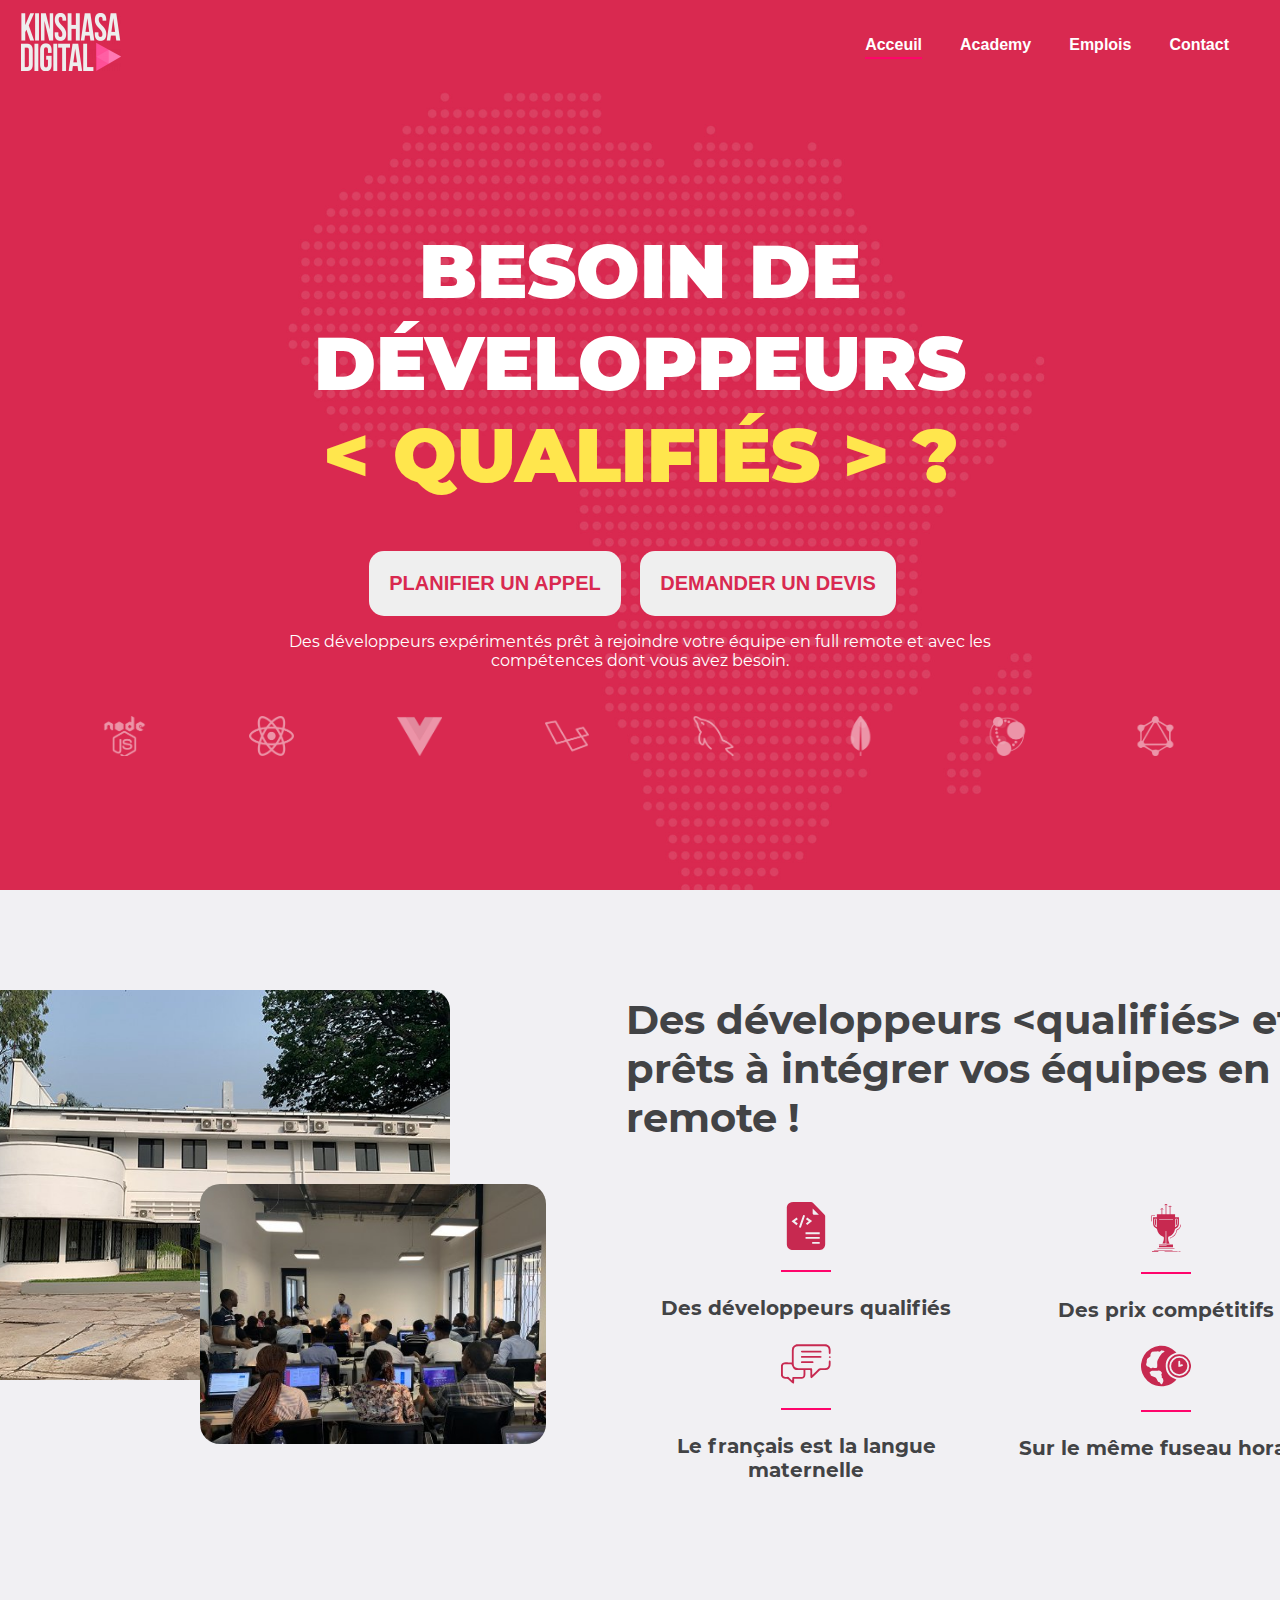
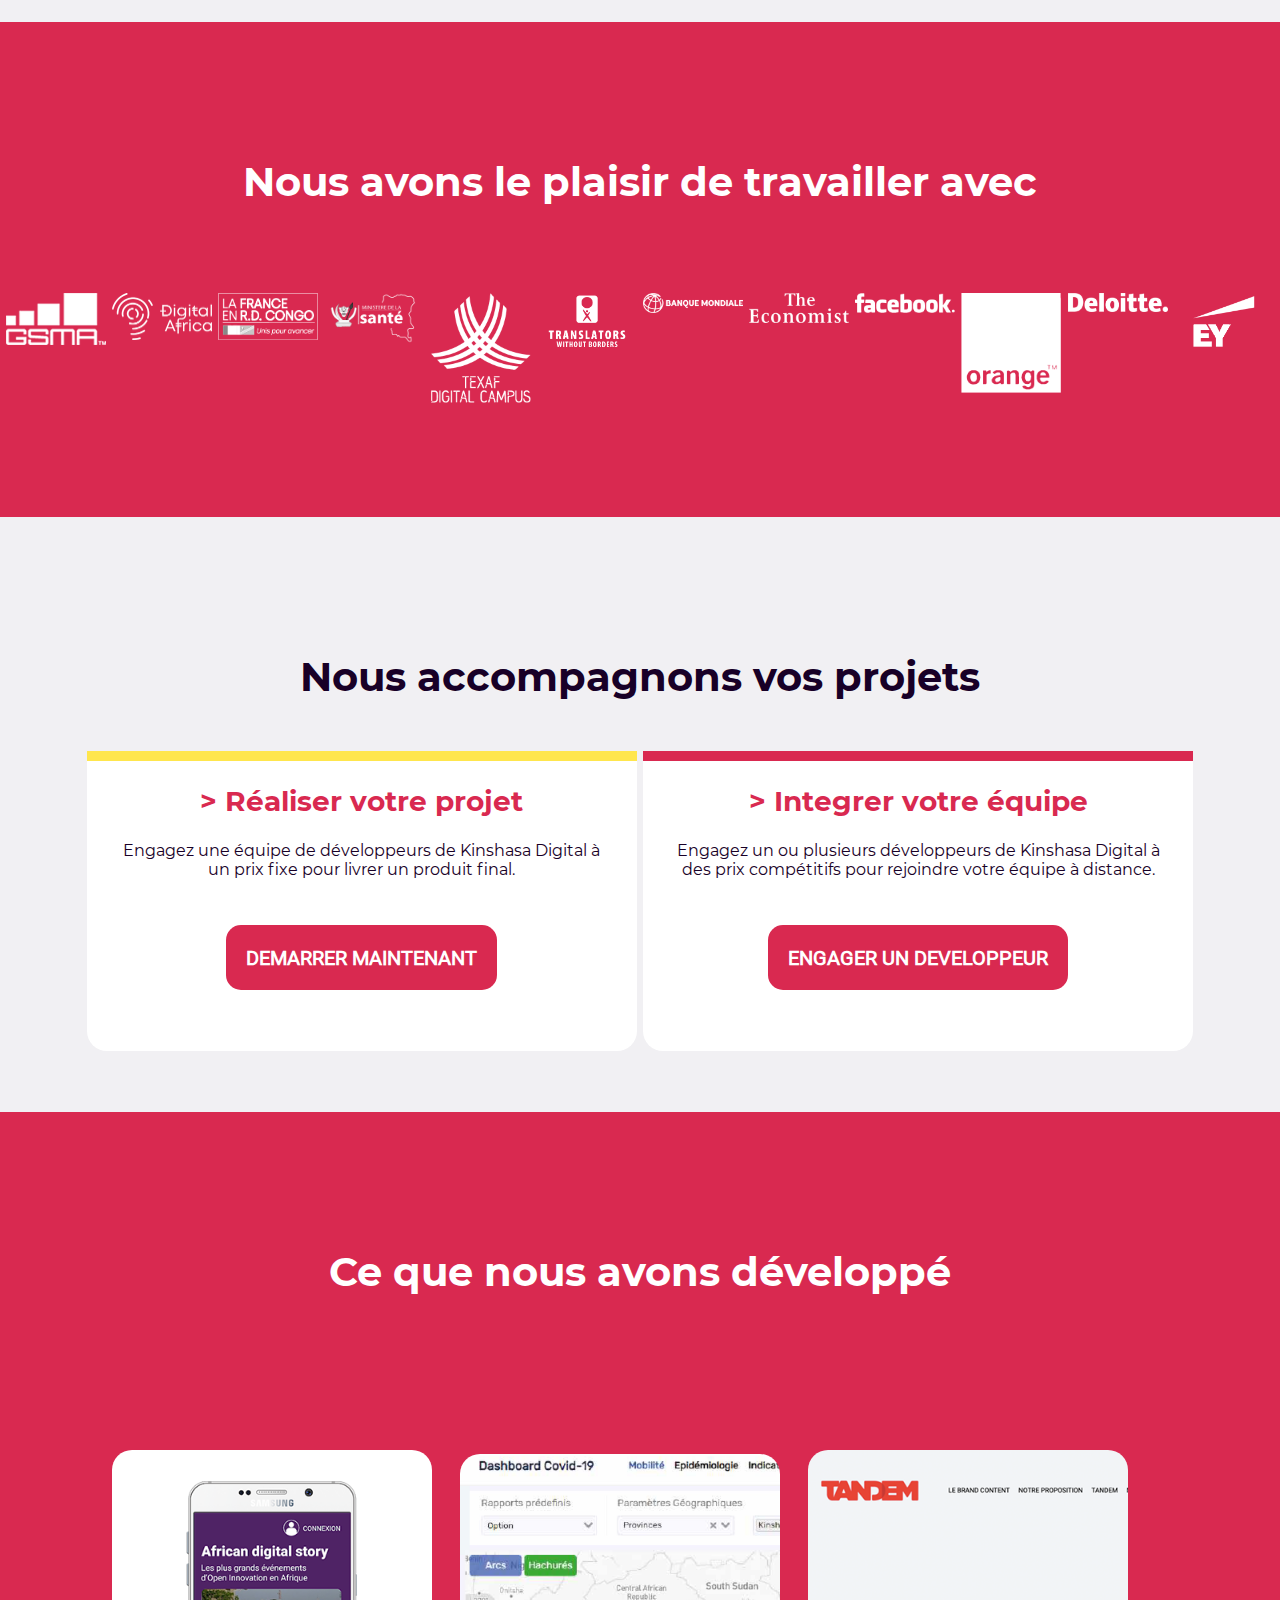
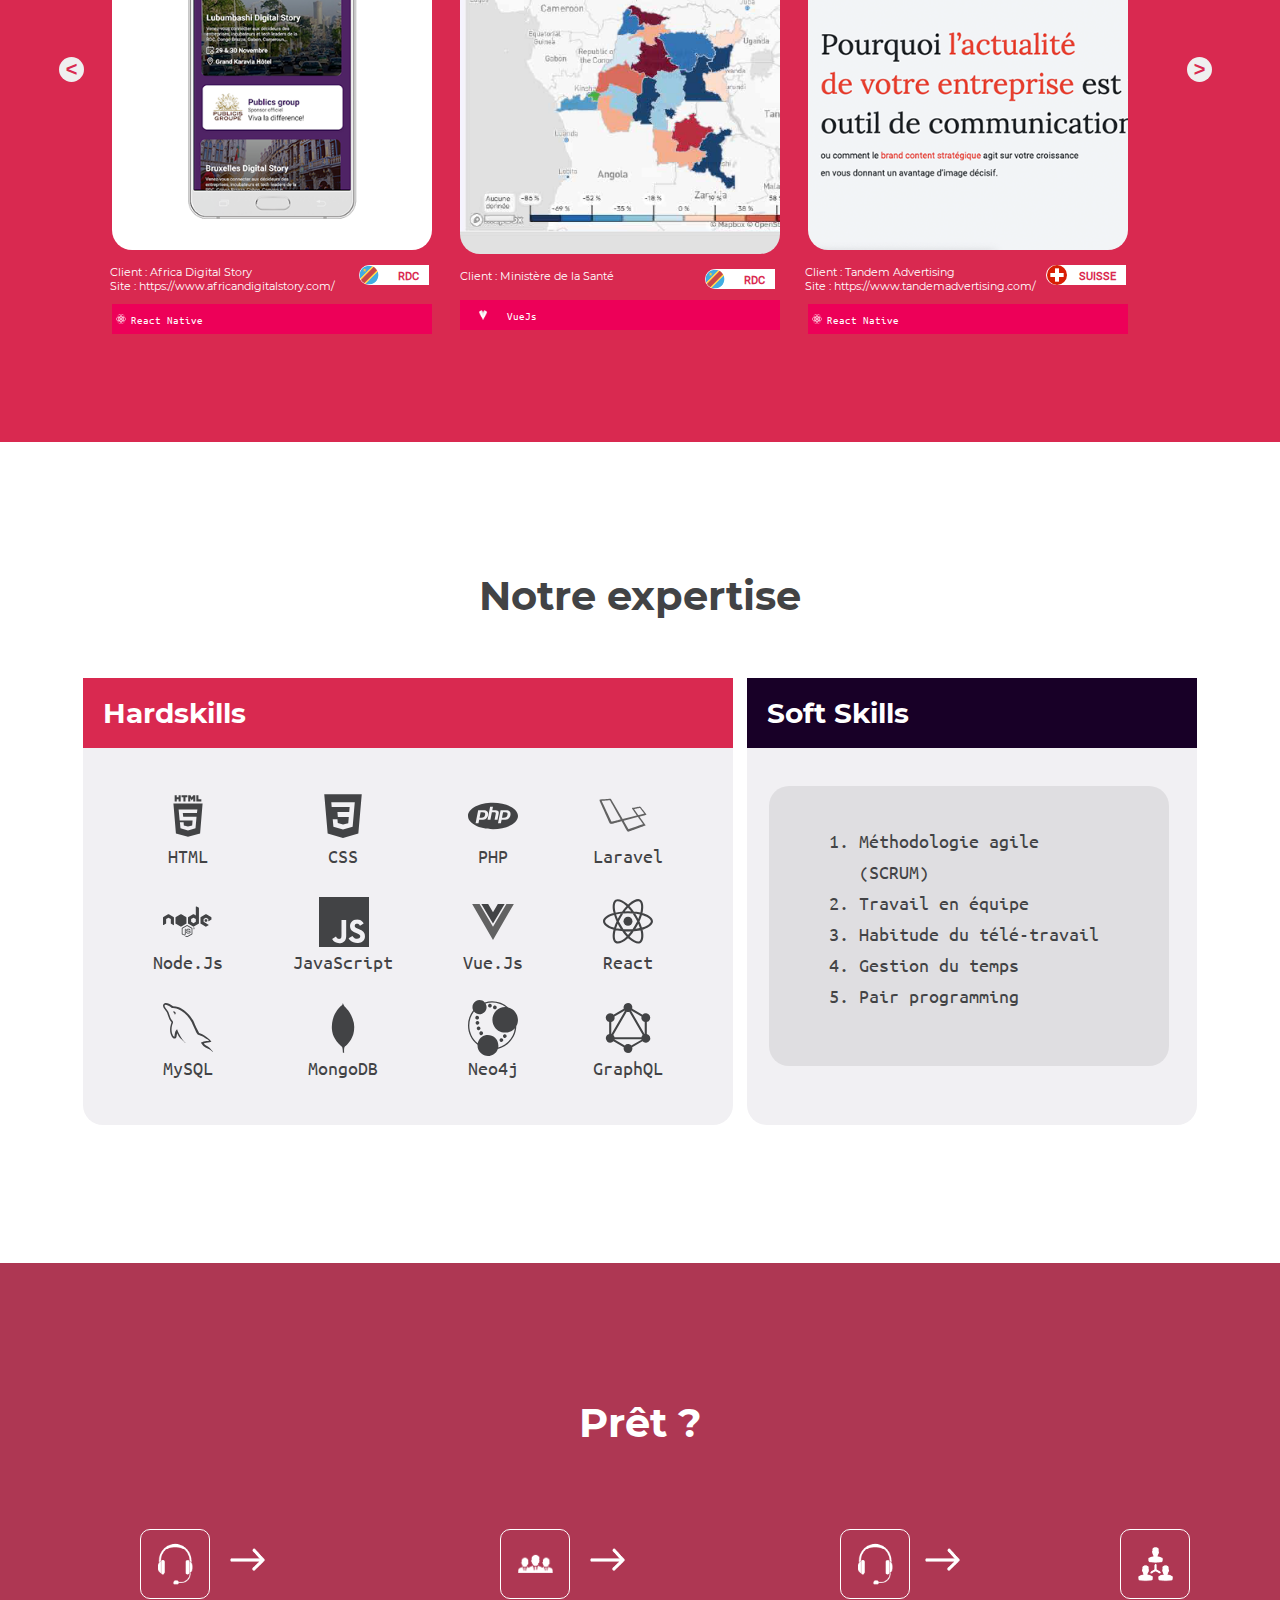
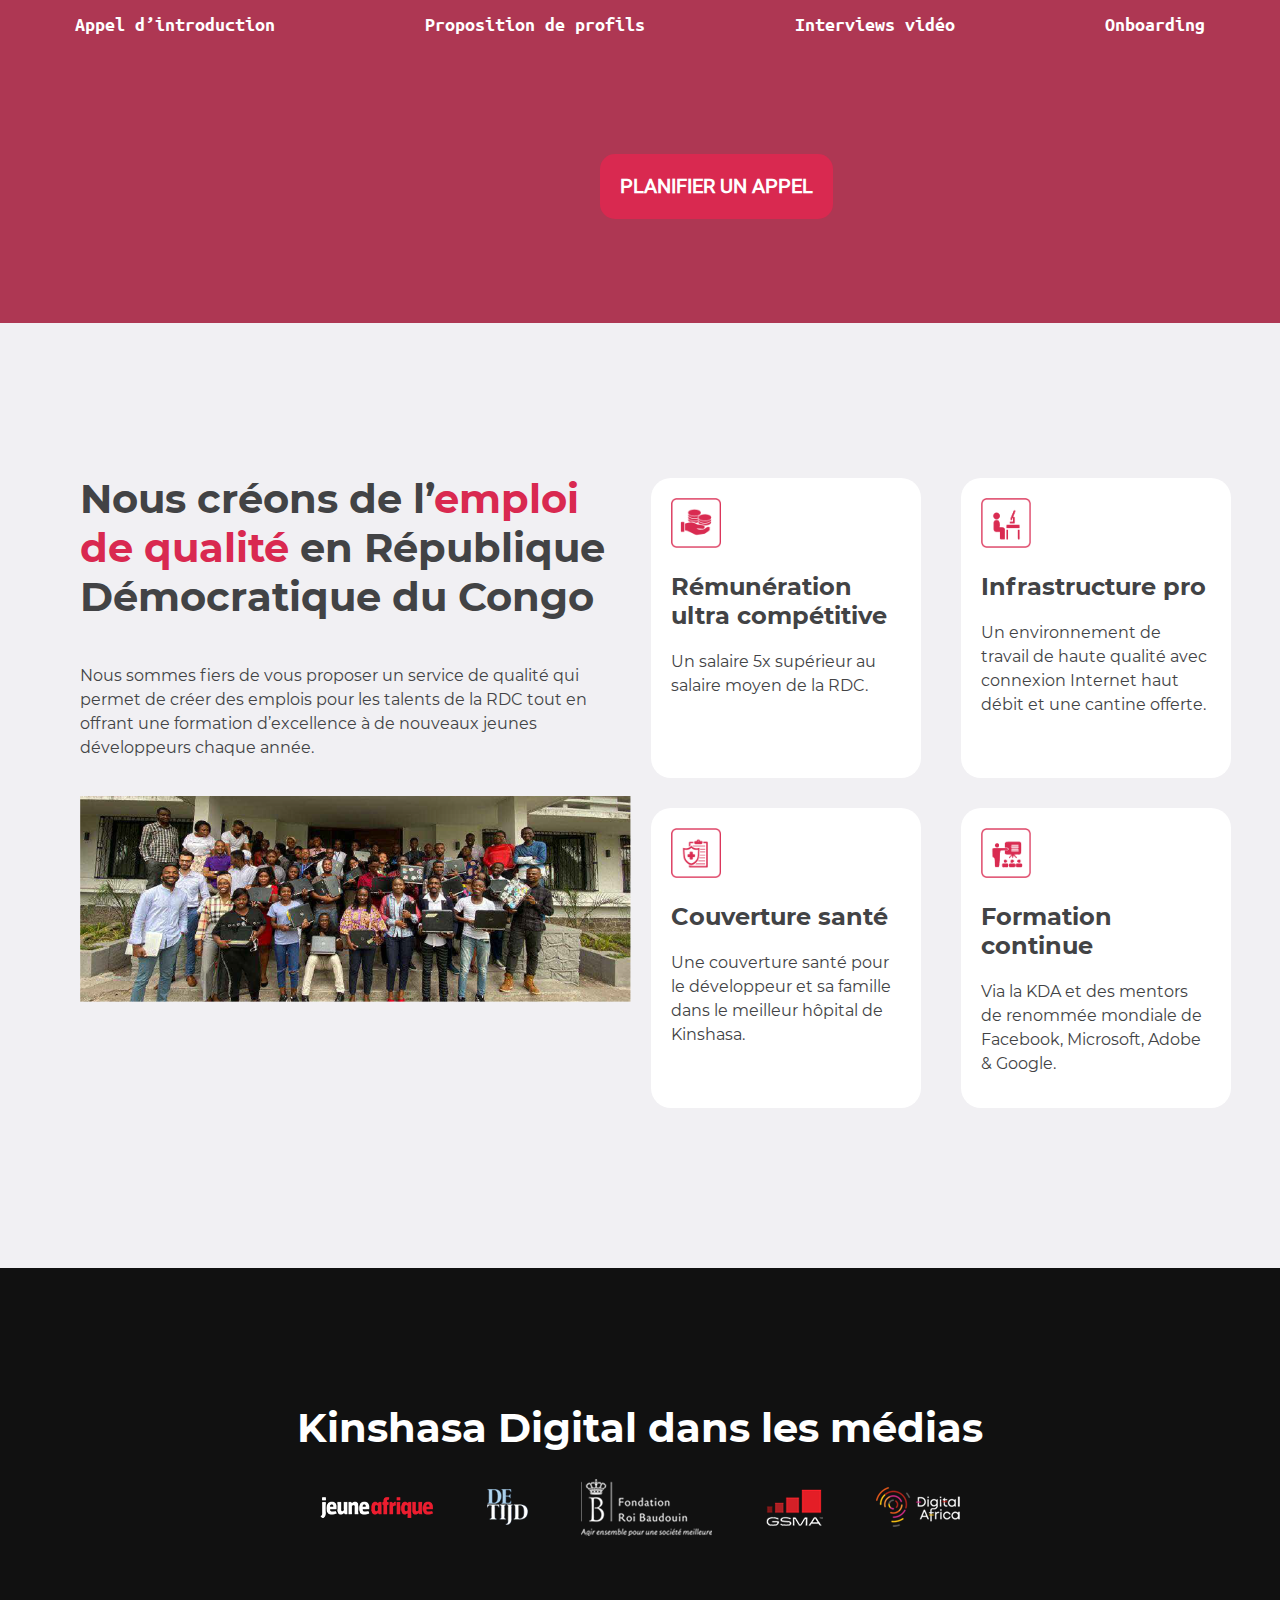
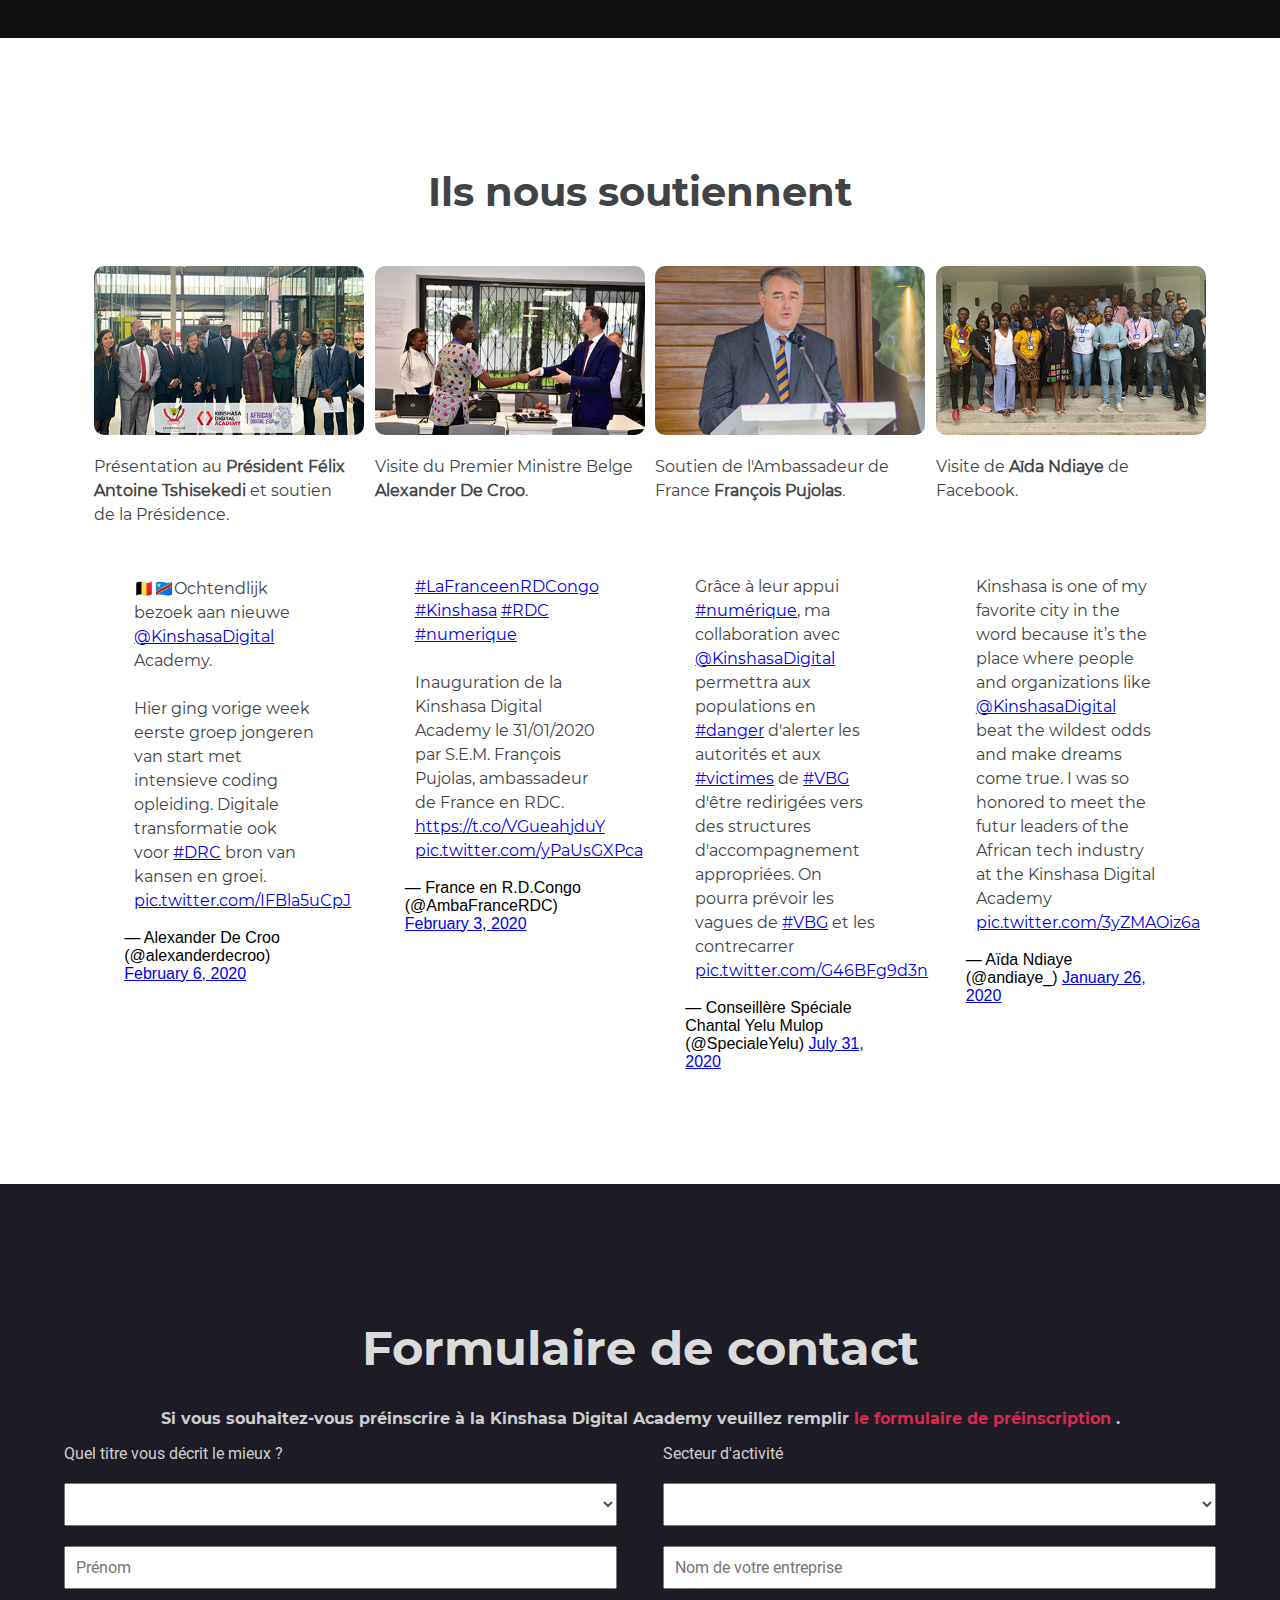
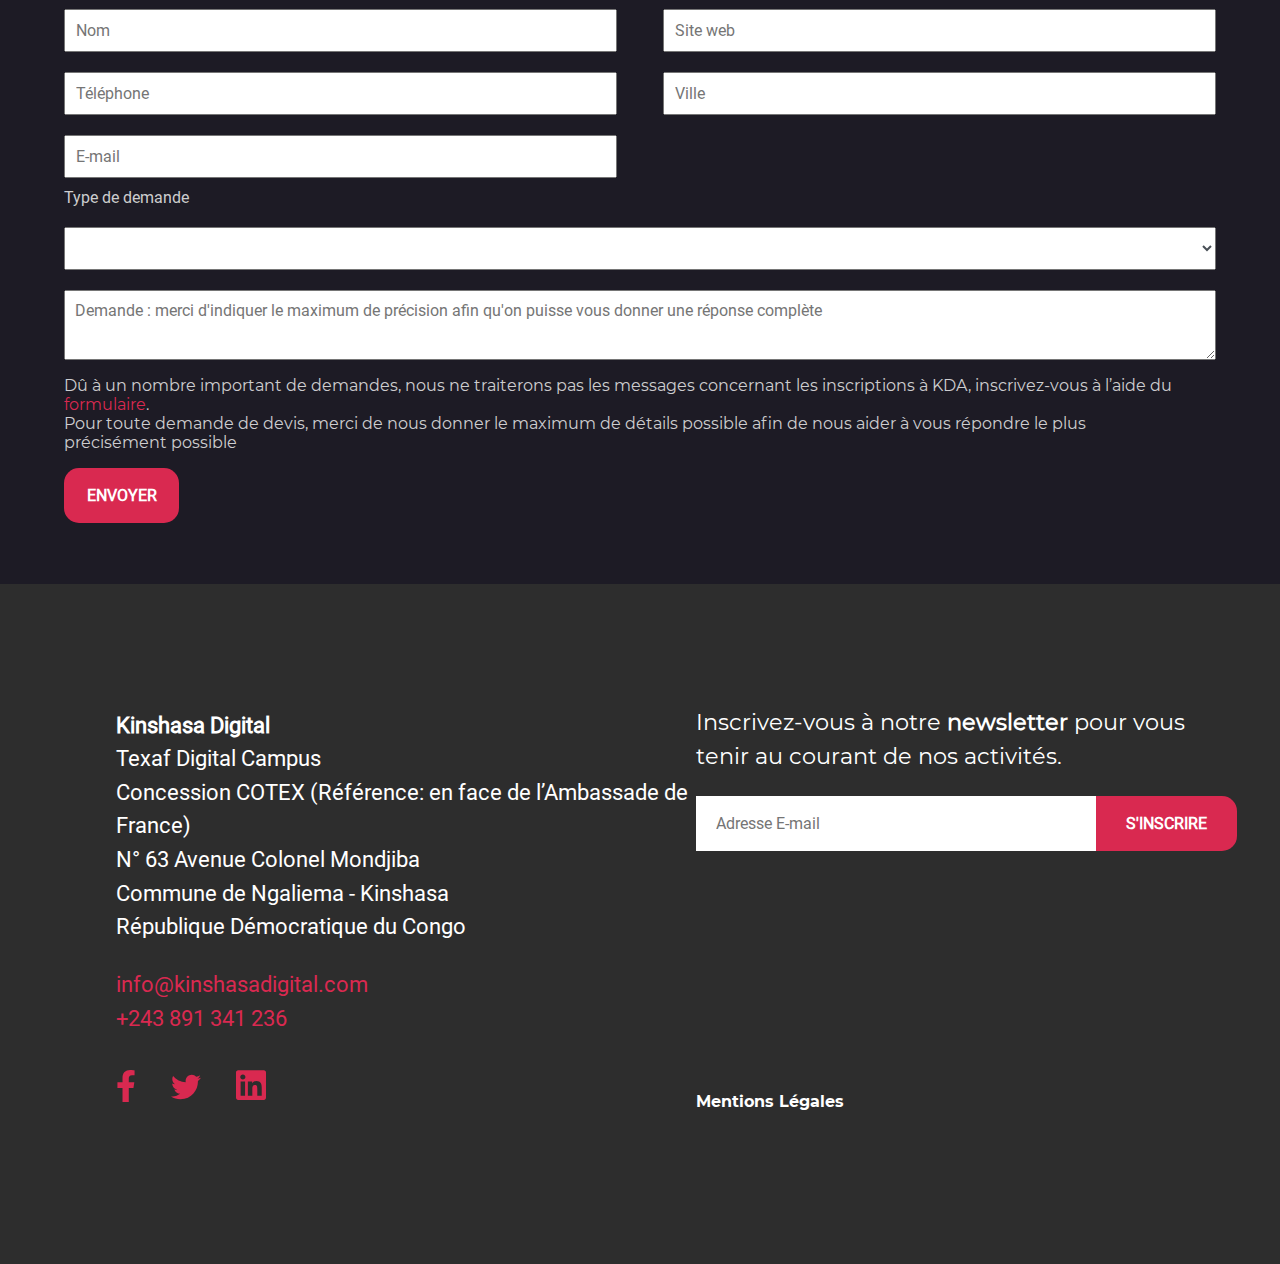
==== commit fb39ab7f: "Fin projet avant animation" ====
--- a/index.html
+++ b/index.html
@@ -21,7 +21,7 @@
                 <ul>
                     <li><a href="">Acceuil</a></li>
                     <li><a href="">Academy</a></li>
-                    <li><a href="">Emploi</a></li>
+                    <li><a href="emploie.html">Emplois</a></li>
                     <li><a href="">Contact</a></li>
                 </ul>
             </div>
@@ -485,6 +485,97 @@
             </div>
         </section>
 
+        <!-- Section formulaire  -->
+        <section class="formulaire-contact">
+            <div class="formulaire-text">
+                <h1>Formulaire de contact</h1>
+                <p>
+                    <strong>
+                        Si vous souhaitez-vous préinscrire à la Kinshasa Digital Academy veuillez remplir 
+                        <a href="https://docs.google.com/forms/d/e/1FAIpQLSeMusTbxEnDC0RLMqIqa6V5pW2eOezaz7yrOpPa3cYWrtIPsA/viewform?usp=send_form">le formulaire de préinscription</a> .
+                </strong>
+                </p>
+            </div>
+            <form action="">
+                <div class="form">
+                    <div class="titre">
+                        <label for="titre">Quel titre vous décrit le mieux ?</label>
+                        <select name="titre" id="titre">
+                            <option hidden></option>
+                            <option>Consultant</option>
+                            <option>Entrepreneur</option>
+                            <option>Etudiant</option>
+                            <option>Représentation d'une Start-up</option>
+                            <option>Représentation d'une PME</option>
+                            <option>Représentation d'une Grande entreprise</option>
+                            <option>Représentation d'une ONG</option>
+                            <option>Autres</option>
+                        </select>
+                        <input type="text" placeholder="Prénom">
+                        <input type="text" placeholder="Nom">
+                        <input type="tel" placeholder="Téléphone">
+                        <input type="email" placeholder="E-mail">
+                    </div>
+
+                    <div class="activite">
+                        <label for="activite">Secteur d'activité</label>
+                        <select name="activite" id="activite">
+                            <option hidden></option>
+                            <option>Agriculture et foresterie</option>
+                            <option>Aéroport</option>
+                            <option>Construction</option>
+                            <option>Centrées des données / IT</option>
+                            <option>Exportateur</option>
+                            <option>Education</option>
+                            <option>Gouvernement</option>
+                            <option>Services Santé</option>
+                            <option>Hôpital</option>
+                            <option>Industrie de manufacturing</option>
+                            <option>Militaire / Défense</option>
+                            <option>Exploitation Minière</option>
+                            <option>Petrolière</option>
+                            <option>Location</option>
+                            <option>Supermarché / Centre Commercial</option>
+                            <option>Télécommunication</option>
+                            <option>Transport</option>
+                            <option>Traitement d'eau</option>
+                            <option>Autres</option>
+                        </select>
+                        <input type="text" placeholder="Nom de votre entreprise">
+                        <input type="text" placeholder="Site web">
+                        <input type="text" placeholder="Ville">
+                    </div>
+                </div>
+
+                <div class="form-demande">
+                    <label for="activite">Type de demande</label>
+                    <select name="activite" id="activite">
+                            <option hidden></option>
+                            <option>Développement: Site Internet</option>
+                            <option>Développement: Application mobile</option>
+                            <option>Développement: Application de Gestion</option>
+                            <option>Développement: Autre demande ou autre besoin en technologie de l'information</option>
+                            <option>Evénement: Demande de partenariat</option>
+                            <option>Evénement: Autre question</option>
+                            <option>Kinshasa Digital Academy: Demande de partenariat</option>
+                            <option>Kinshasa Digital Academy: Demande de recrutements de nos apprenants</option>
+                            <option>Kinshasa Digital Academy: Demande de renseignement concernant le programme</option>
+                            <option>Kinshasa Digital Academy: Soumettre un projet à impact social</option>
+                            <option>Autres</option>
+                        </select>
+                    <textarea placeholder="Demande : merci d'indiquer le maximum de précision afin qu'on puisse vous donner une réponse complète"></textarea>
+                    <p>
+                        Dû à un nombre important de demandes, nous ne traiterons pas les messages concernant les inscriptions à KDA, inscrivez-vous à l’aide du
+                        <a href="https://docs.google.com/forms/d/e/1FAIpQLSeMusTbxEnDC0RLMqIqa6V5pW2eOezaz7yrOpPa3cYWrtIPsA/viewform?usp=send_form">formulaire</a>. <br> Pour toute demande de devis, merci de nous donner le maximum de détails possible afin
+                        de nous aider à vous répondre le plus précisément possible
+                    </p>
+                    <button type="submit">ENVOYER</button>
+                </div>
+
+            </form>
+        </section>
+
+
         <!-- ------- ----- Section Footer --- ----- ------ -->
         <footer>
             <div class="footer-gauche">
--- a/css/style.css
+++ b/css/style.css
@@ -937,6 +937,126 @@
 }
 
 
+/*------------------ Section Formulaire -----------------*/
+
+.formulaire-contact {
+    height: 1000px;
+    background-color: #1d1b25;
+}
+
+.formulaire-text {
+    text-align: center;
+    padding-top: -80px;
+}
+
+.formulaire-text h1 {
+    font-size: 48px;
+    font-family: MontserratBold, sans-serif;
+    color: rgba(255, 255, 255, 0.856);
+}
+
+.formulaire-text p {
+    font-size: 16px;
+    font-family: MontserratBold, sans-serif;
+    color: rgba(255, 255, 255, 0.795);
+}
+
+.formulaire-text a {
+    color: #D92950;
+    text-decoration: none;
+}
+
+.formulaire-text a:hover {
+    border-bottom: 2px solid #D92950;
+}
+
+.form,
+.form-demande {
+    width: 90%;
+    margin: auto;
+    display: flex;
+    flex-direction: row;
+    justify-content: space-between;
+}
+
+.form-demande {
+    margin-top: 10px;
+    display: flex;
+    flex-direction: column;
+    justify-content: space-between;
+}
+
+.titre,
+.activite {
+    width: 48%;
+    display: flex;
+    flex-direction: column;
+}
+
+.titre label,
+.activite label,
+.form-demande label {
+    font-family: RobotoRegular, sans-serif;
+    font-size: 16px;
+    color: rgba(255, 255, 255, 0.795);
+}
+
+.titre input,
+.titre select,
+.activite input,
+.activite select,
+.form-demande select,
+.form-demande textarea {
+    margin-top: 20px;
+    padding: 10px;
+    width: 100%;
+    color: #495057;
+    font-family: RobotoRegular, sans-serif;
+    font-size: 16px;
+    outline: none;
+}
+
+.form-demande textarea {
+    height: 70px;
+    margin-top: 20px;
+}
+
+.form-demande p {
+    font-size: 16px;
+    font-family: Montserrat, sans-serif;
+    color: rgba(255, 255, 255, 0.795);
+    padding-right: 30px;
+}
+
+.form-demande a {
+    color: #d92950;
+    text-decoration: none;
+}
+
+.form-demande a:hover {
+    border-bottom: 2px solid #d92950;
+}
+
+.form-demande button {
+    font-size: 16px;
+    font-family: RobotoRegular, sans-serif;
+    width: 10%;
+    height: 55px;
+    border: none;
+    border-radius: 15px;
+    font-weight: bold;
+    padding: auto;
+    background-color: #d92950;
+    color: white;
+    cursor: pointer;
+}
+
+.form-demande button:hover {
+    border: 2px solid #d92950;
+    background-color: #1d1b25;
+}
+
+
 /*------------------ Section Footer -----------------*/
 
 footer {
@@ -1050,7 +1170,7 @@
     padding-top: 210px;
 }
 
-form {
+.footer-form form {
     display: flex;
     justify-content: space-evenly;
     align-items: center;
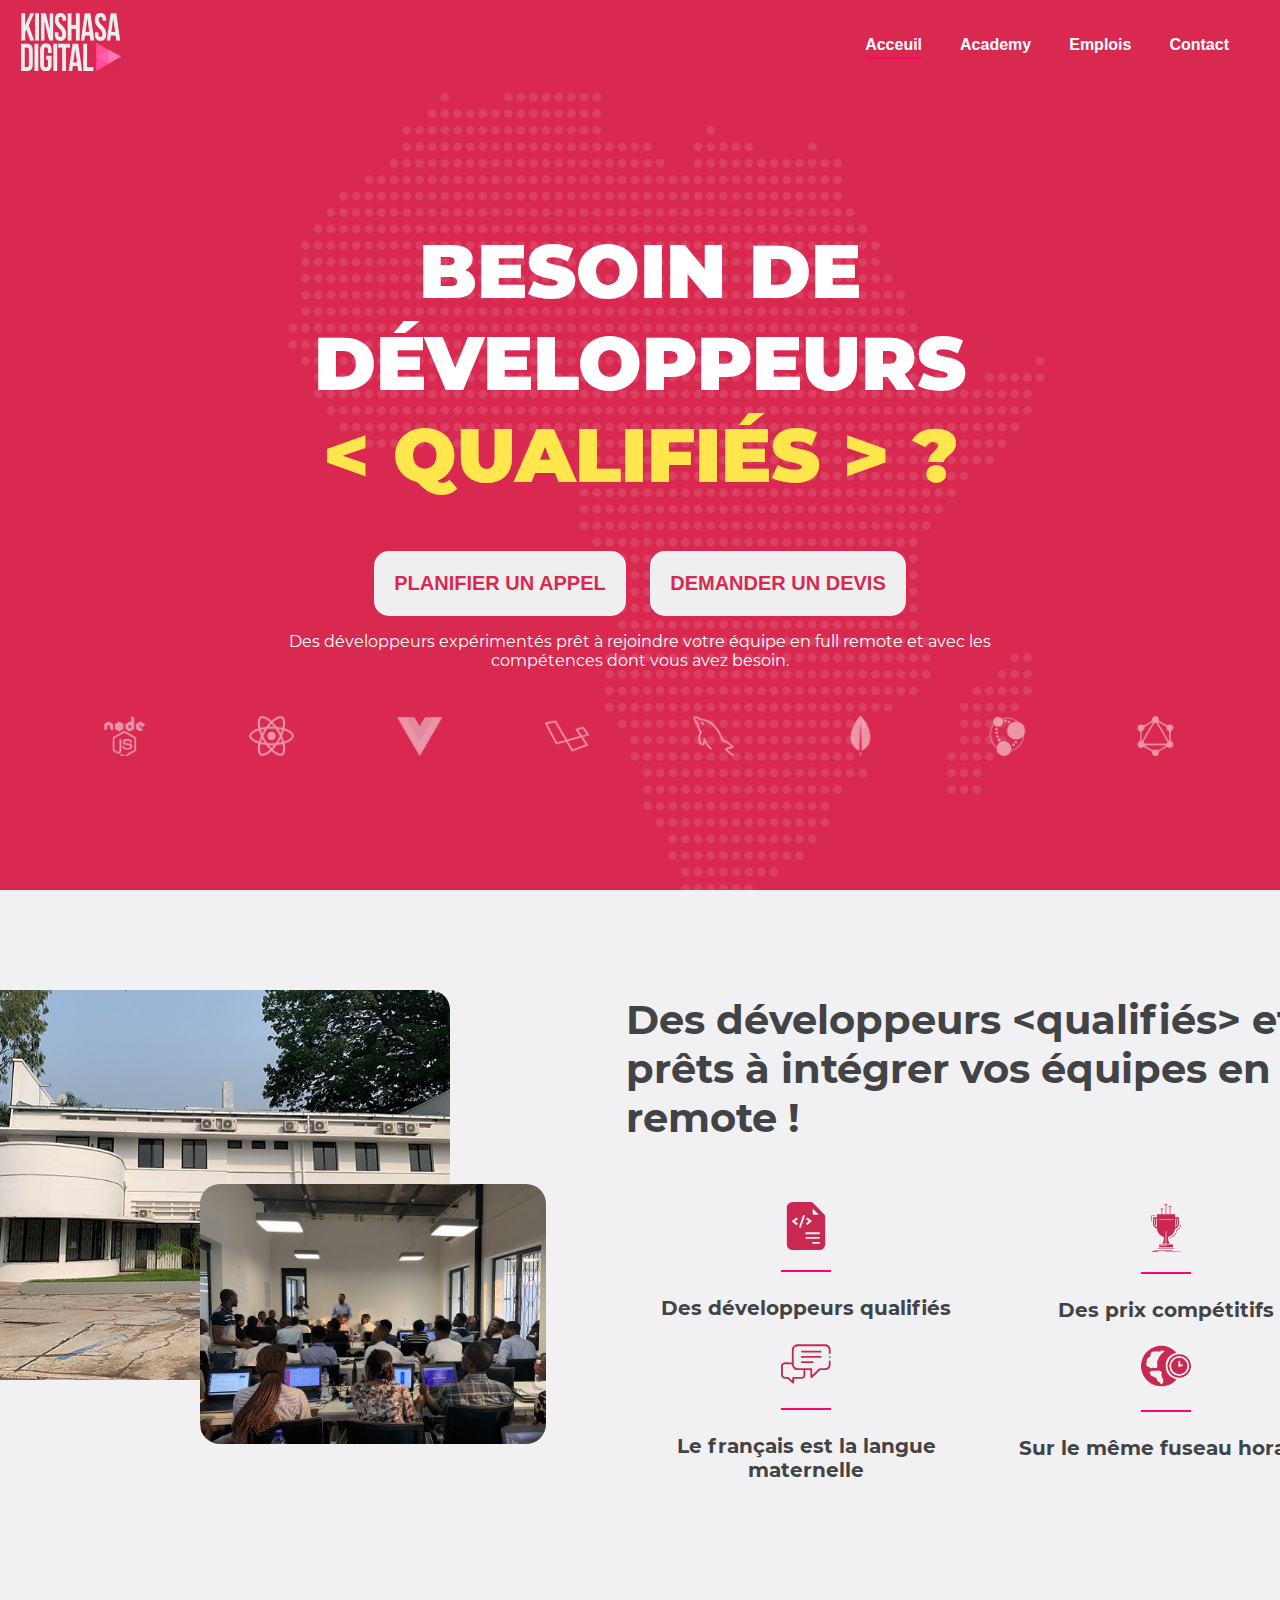
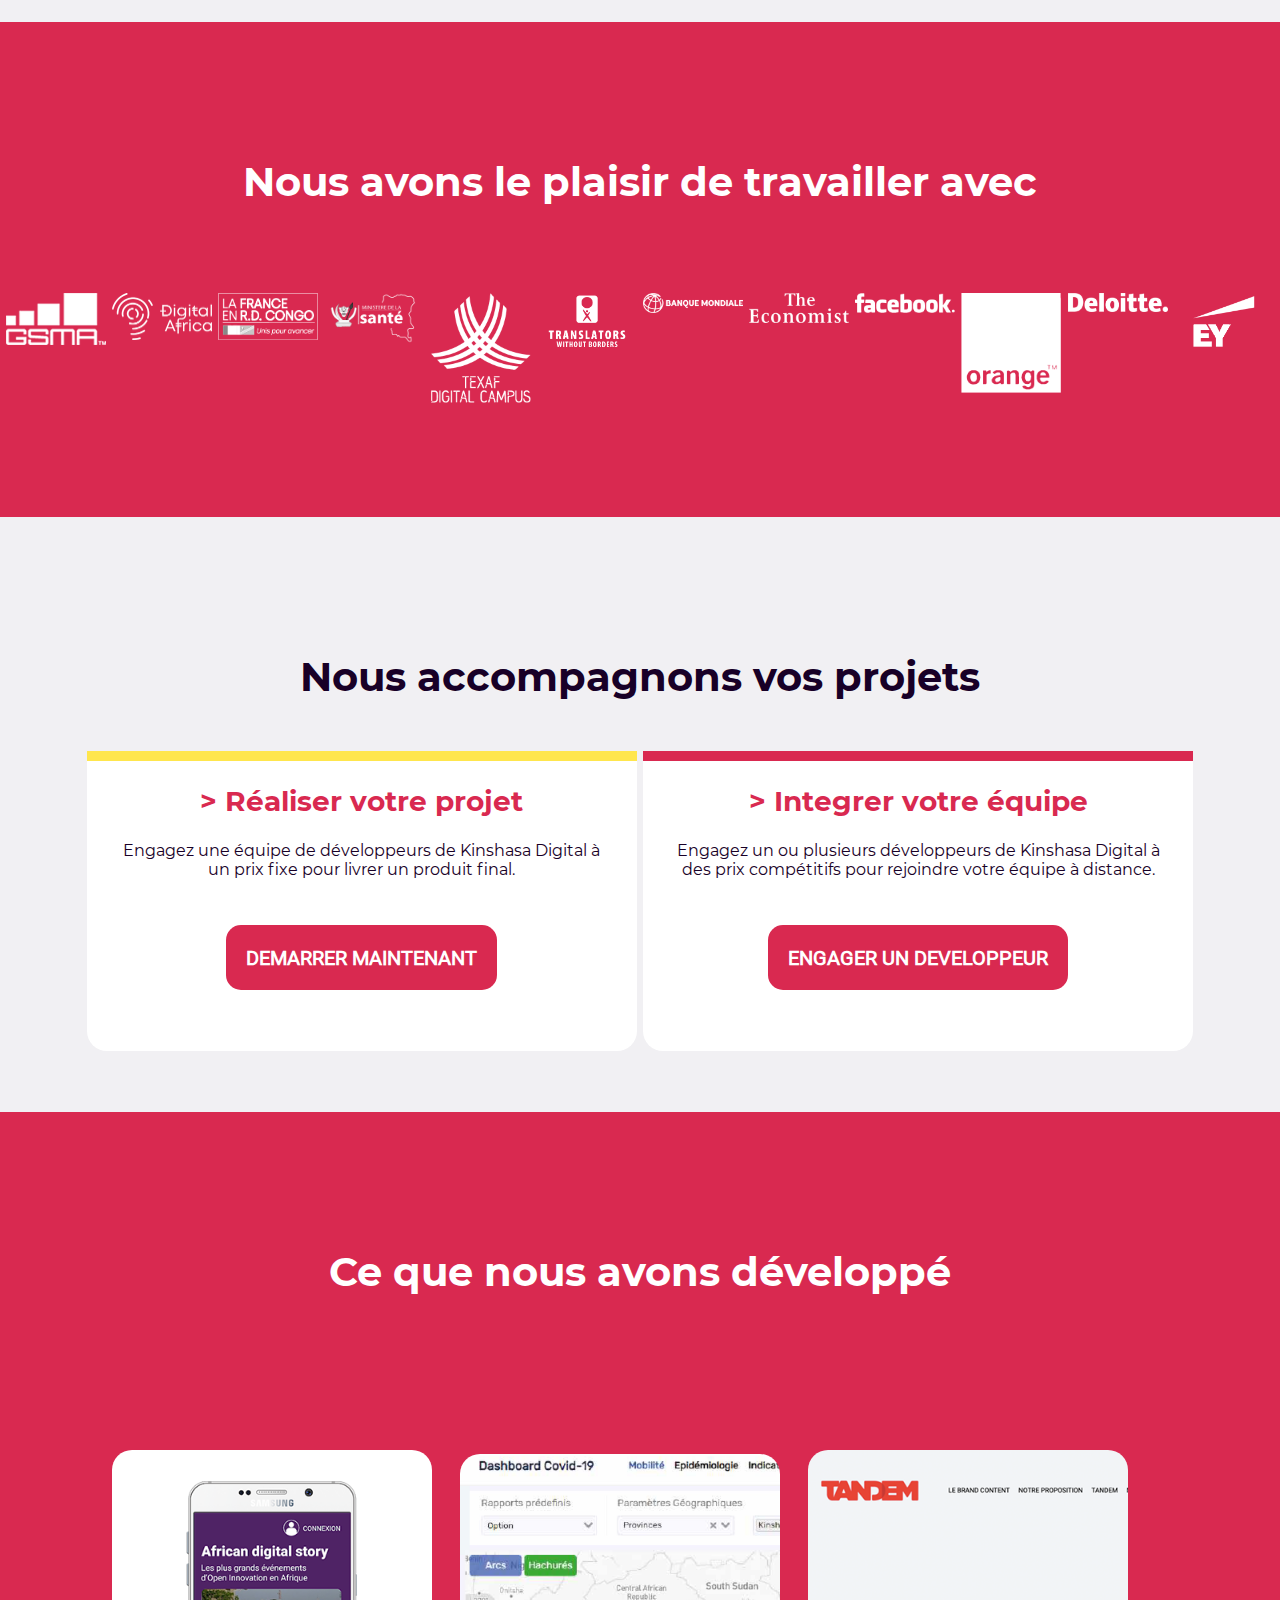
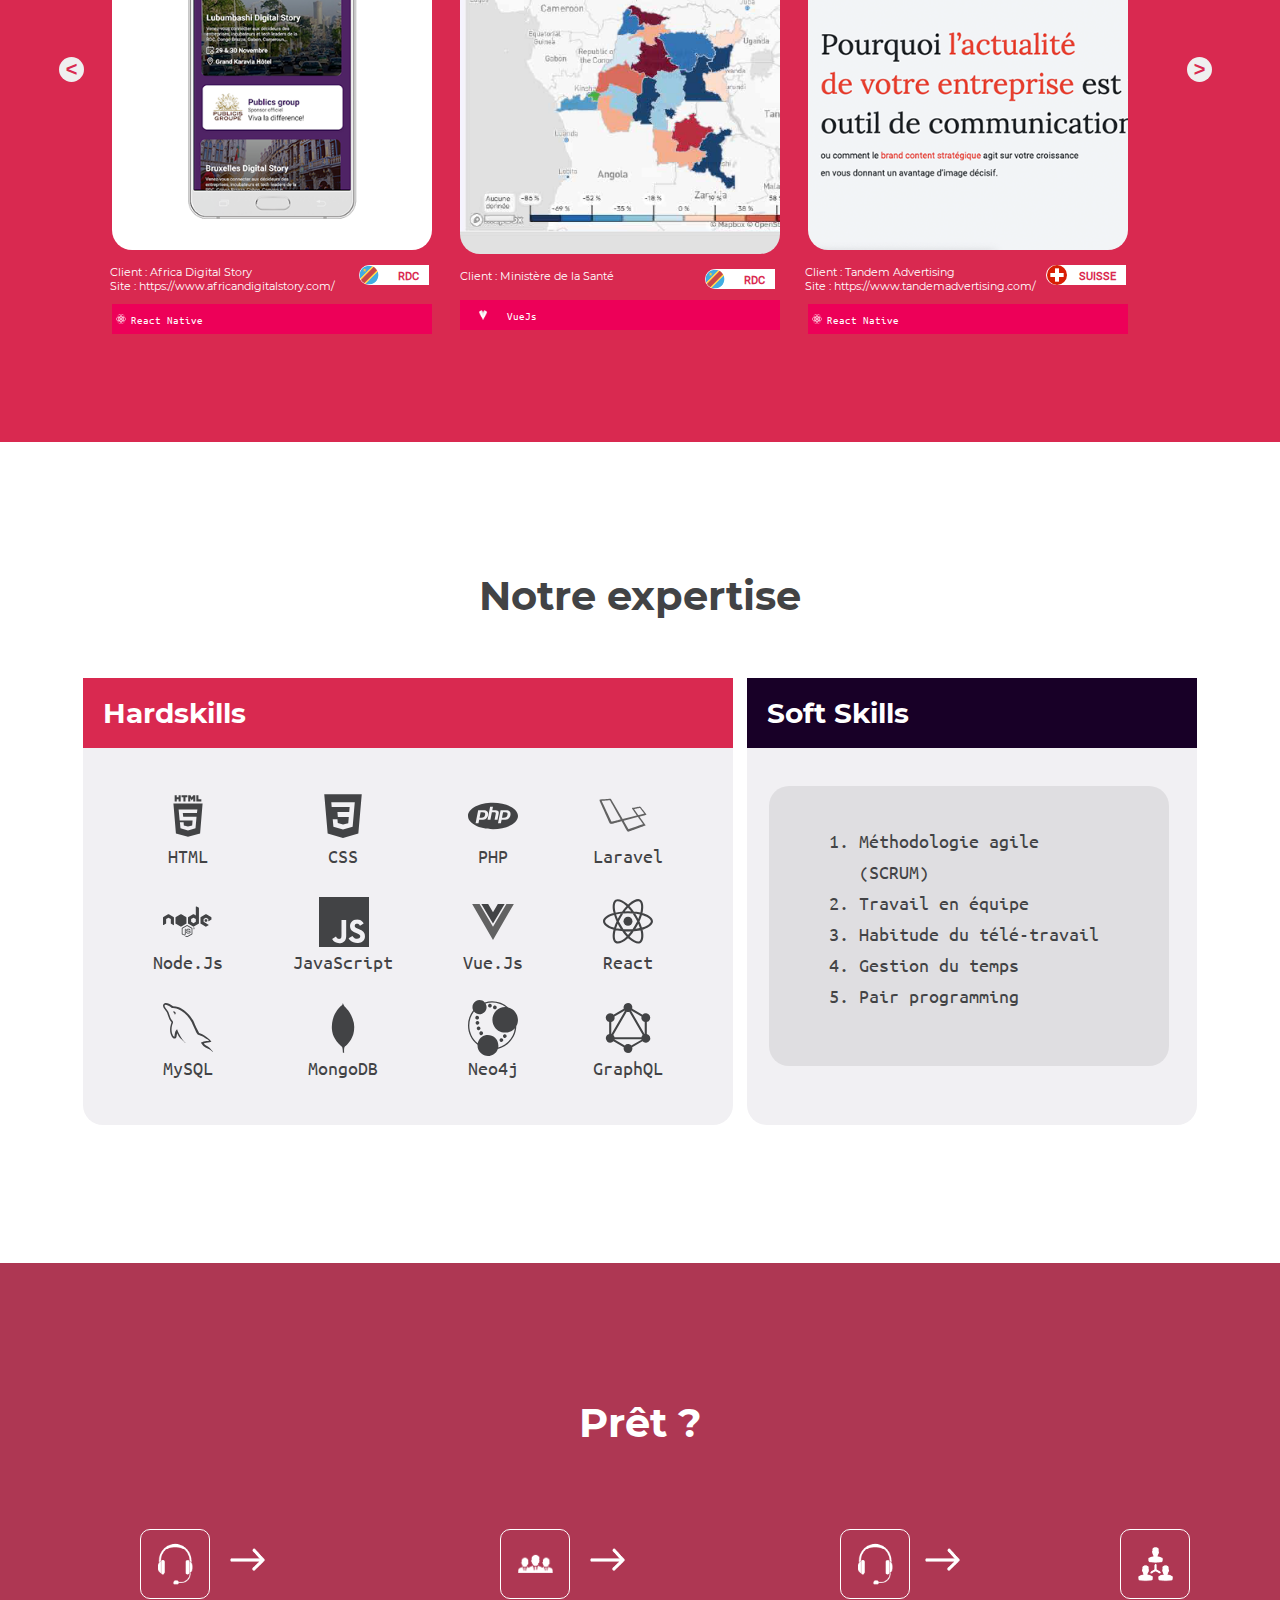
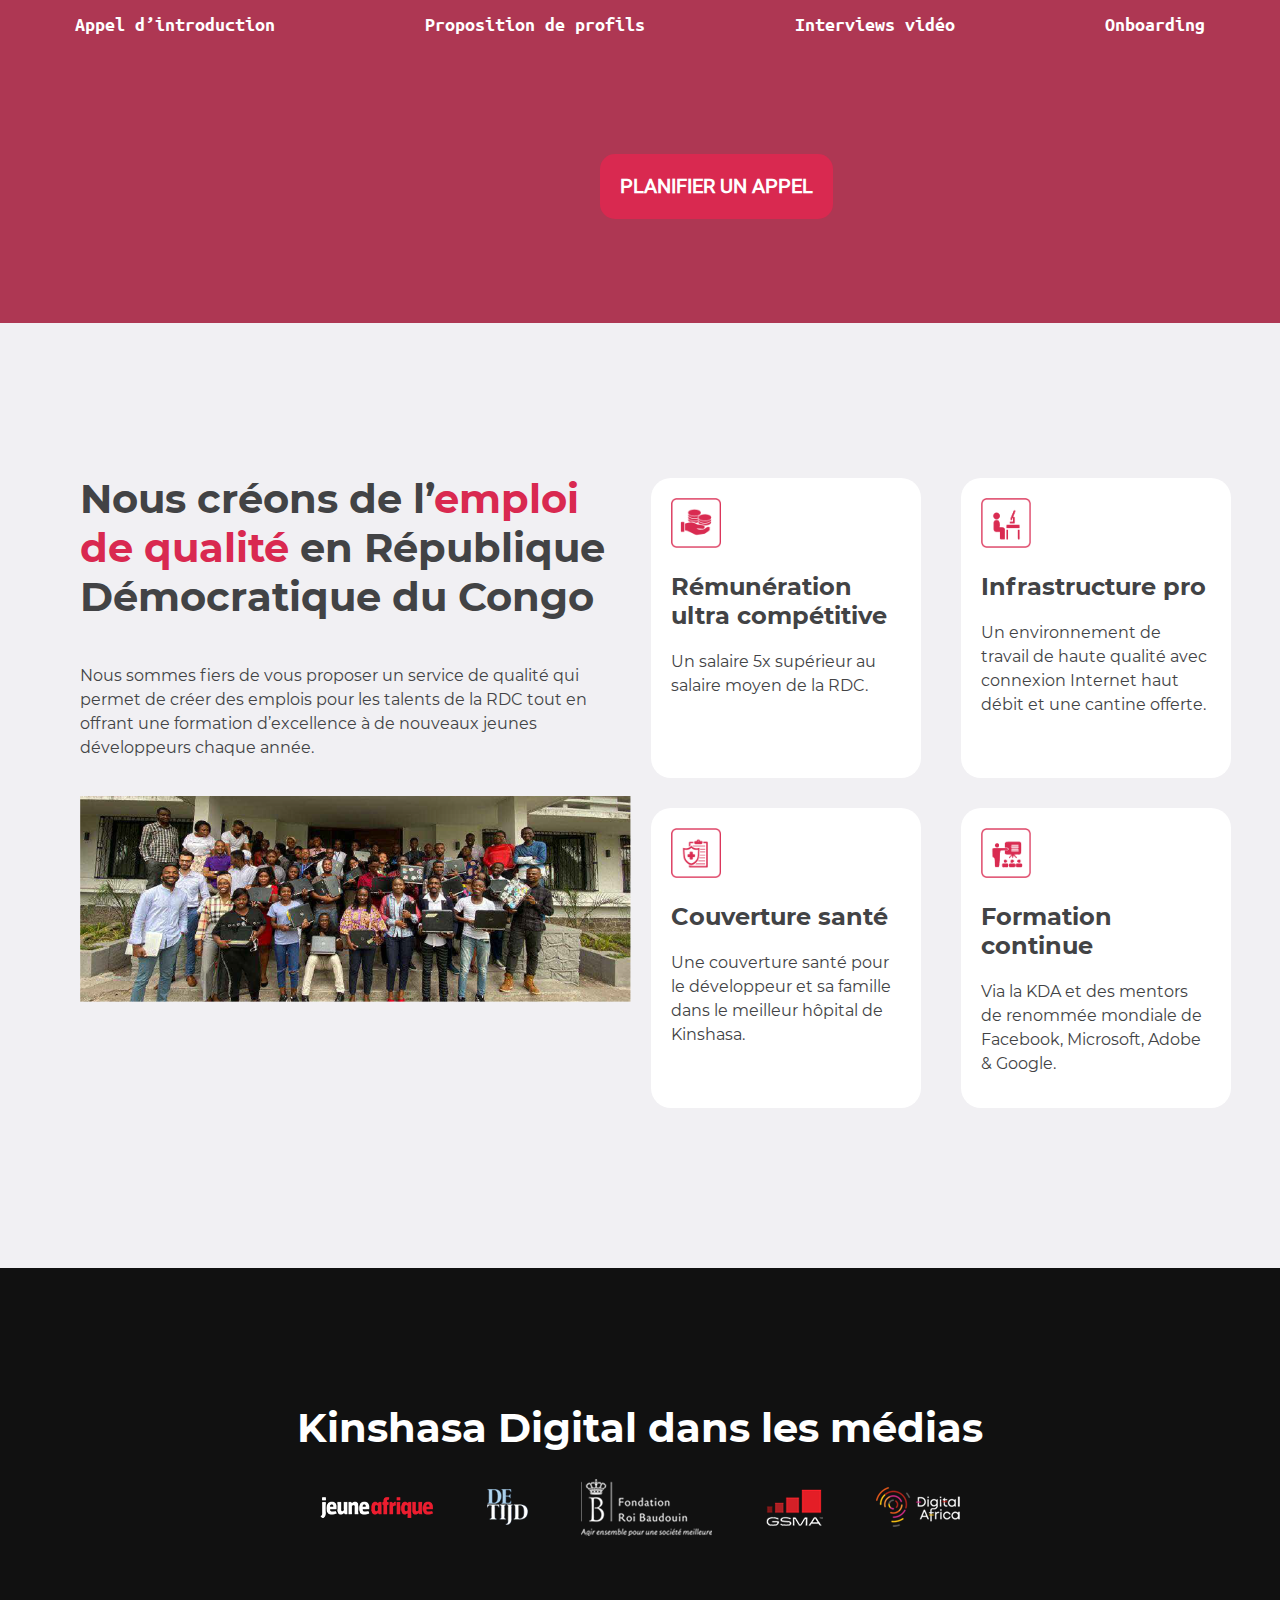
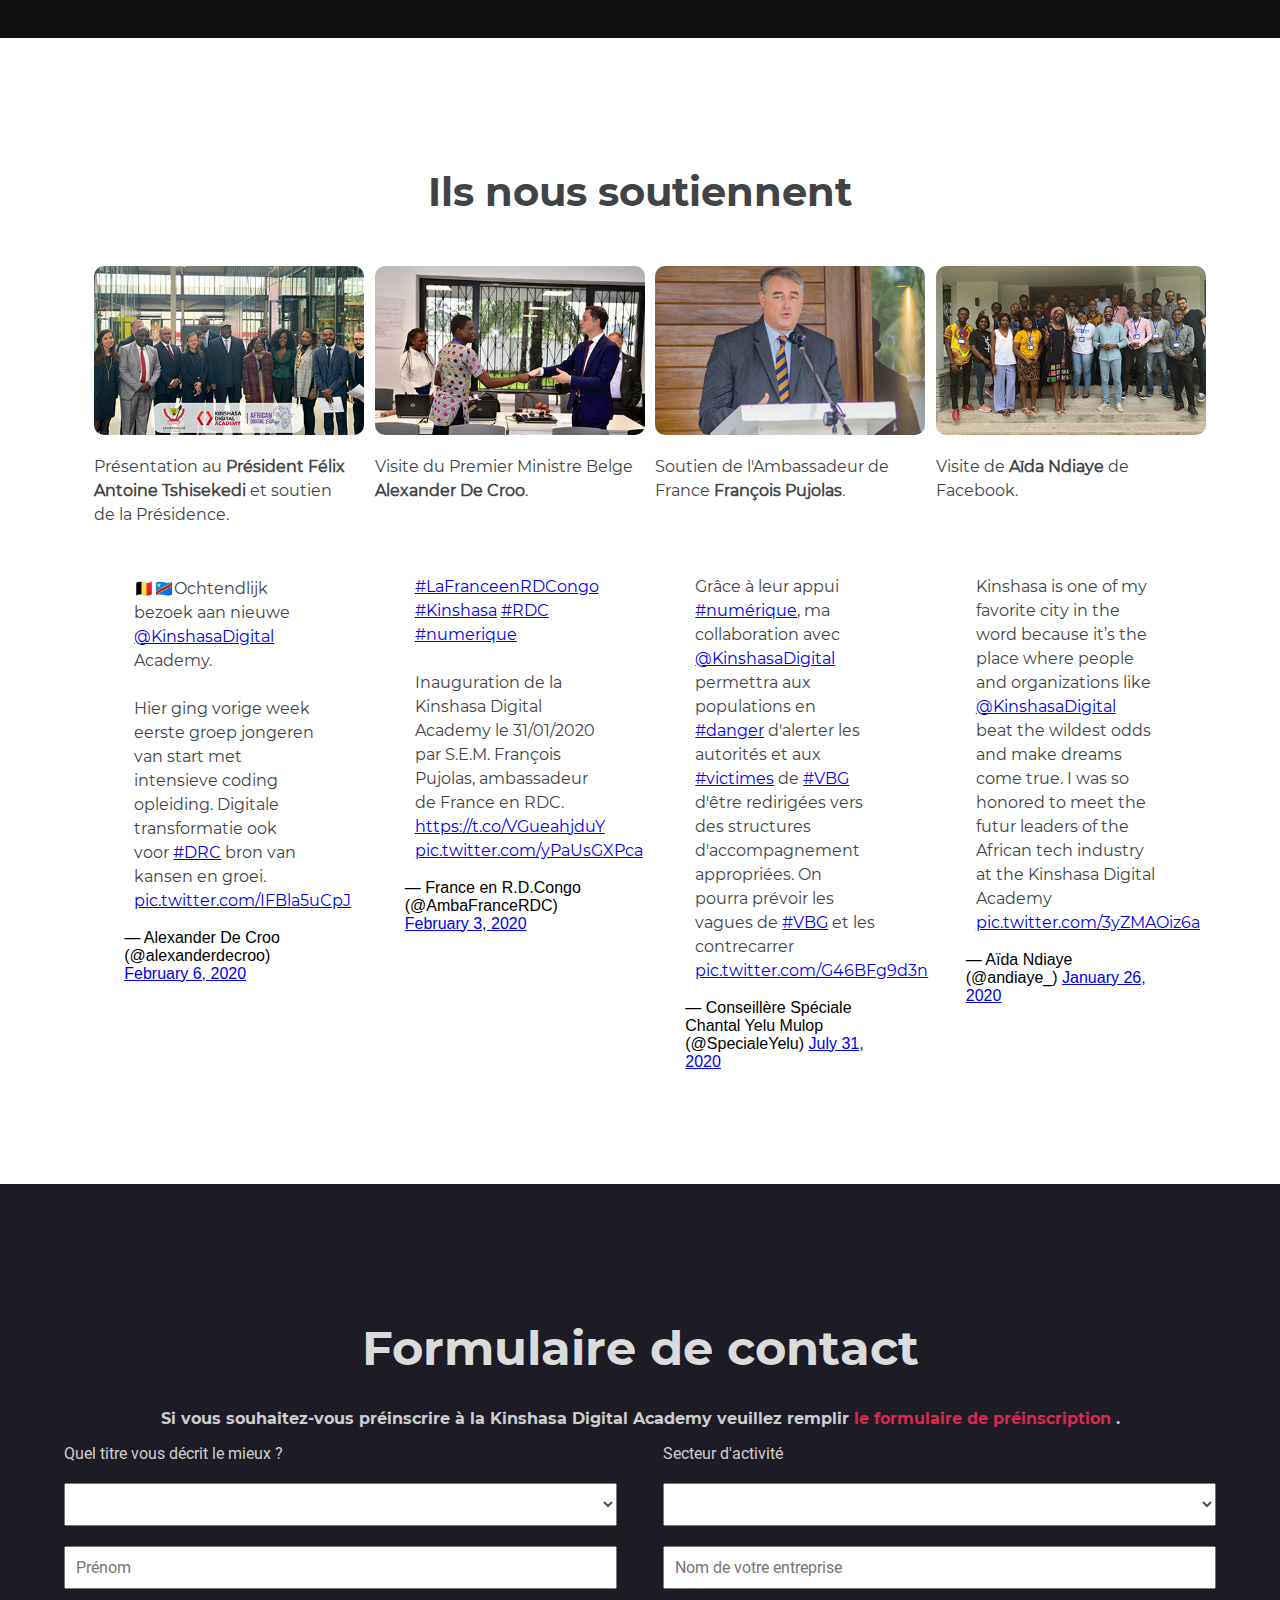
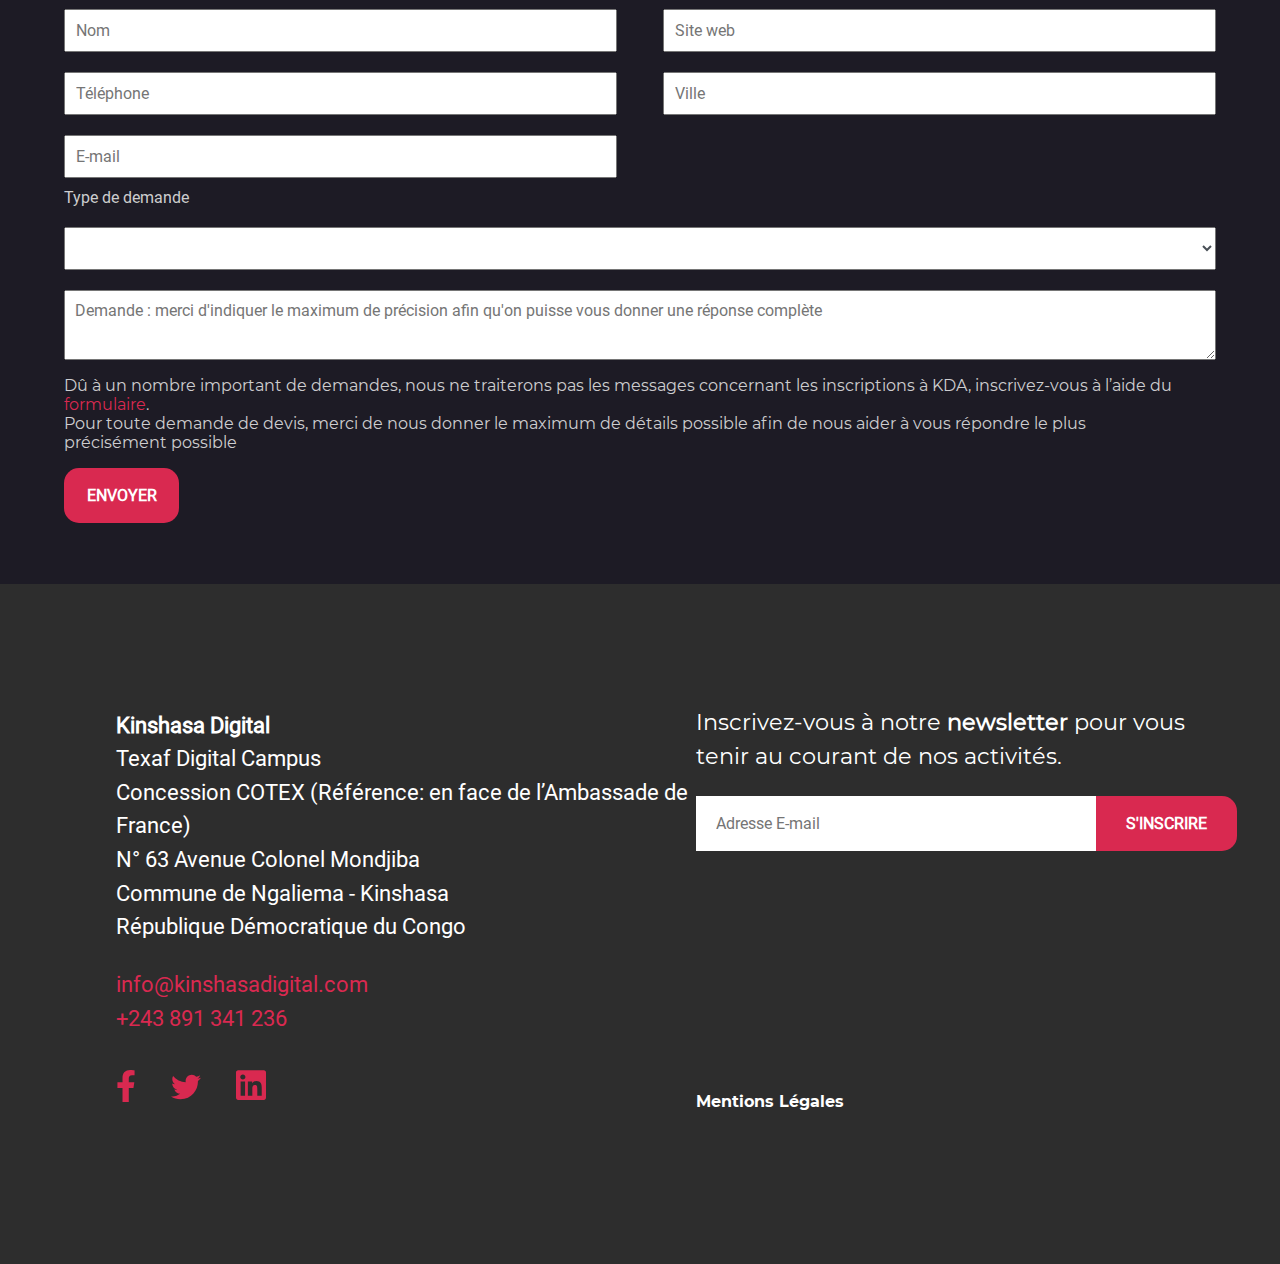
==== commit f6fca205: "correct" ====
--- a/index.html
+++ b/index.html
@@ -29,11 +29,11 @@
             <!--  -->
             <div class="text-header">
                 <h1>BESOIN DE <br> DÉVELOPPEURS <br>
-                    <span>< QUALIFIÉS > ?</span></h1>
+                    <span>&lt; QUALIFIÉS &gt; ?</span></h1>
 
                 <div class="button-header">
-                    <a href=""><button>PLANIFIER UN APPEL</button></a>
-                    <a href=""><button>DEMANDER UN DEVIS</button></a>
+                    <button onclick="window.location.href = 'https://calendly.com/thomasstrouvens/kinshasadigital?month=2021-03';"> PLANIFIER UN APPEL </button>
+                    <button onclick="window.location.href = '';"> DEMANDER UN DEVIS </button>
                 </div>
 
                 <p>Des développeurs expérimentés prêt à rejoindre votre équipe en full remote et avec les <br> compétences dont vous avez besoin.</p>
@@ -135,14 +135,14 @@
                     <h2> > Réaliser votre projet</h2>
                     <p>Engagez une équipe de développeurs de Kinshasa Digital à un prix fixe pour livrer un produit final.</p>
                     <div class="button-projet">
-                        <a href=""><button>DEMARRER MAINTENANT</button></a>
+                        <button onclick="window.location.href = '';">DEMARRER MAINTENANT</button>
                     </div>
                 </div>
                 <div class="votre-equipe">
                     <h2> > Integrer votre équipe</h2>
                     <p>Engagez un ou plusieurs développeurs de Kinshasa Digital à des prix compétitifs pour rejoindre votre équipe à distance.</p>
                     <div class="button-projet">
-                        <a href=""><button>ENGAGER UN DEVELOPPEUR</button></a>
+                        <button onclick="window.location.href = '';">ENGAGER UN DEVELOPPEUR</button>
                     </div>
                 </div>
             </div>
@@ -348,7 +348,7 @@
                     <p>Onboarding</p>
                 </div>
             </div>
-            <button>PLANIFIER UN APPEL</button>
+            <button onclick="window.location.href = '';">PLANIFIER UN APPEL</button>
         </section>
 
         <!-- ------- ----- Section Creation Emploi --- ----- ------ -->
--- a/css/style.css
+++ b/css/style.css
@@ -124,22 +124,23 @@
     border-radius: 15px;
     font-weight: bold;
     padding: 0 20px;
+    cursor: pointer;
     color: #d92950;
-    cursor: pointer;
 }
 
 .button-header button:nth-child(1) {
-    margin-right: 15px;
+    margin-right: 10px;
 }
 
 .button-header button:nth-child(2) {
-    margin-left: 15px;
+    margin-left: 10px;
 }
 
 .button-header button:hover {
     background-color: #d9294f00;
     color: white;
     border: 2px solid white;
+    margin: 0px;
 }
 
 .text-header p {
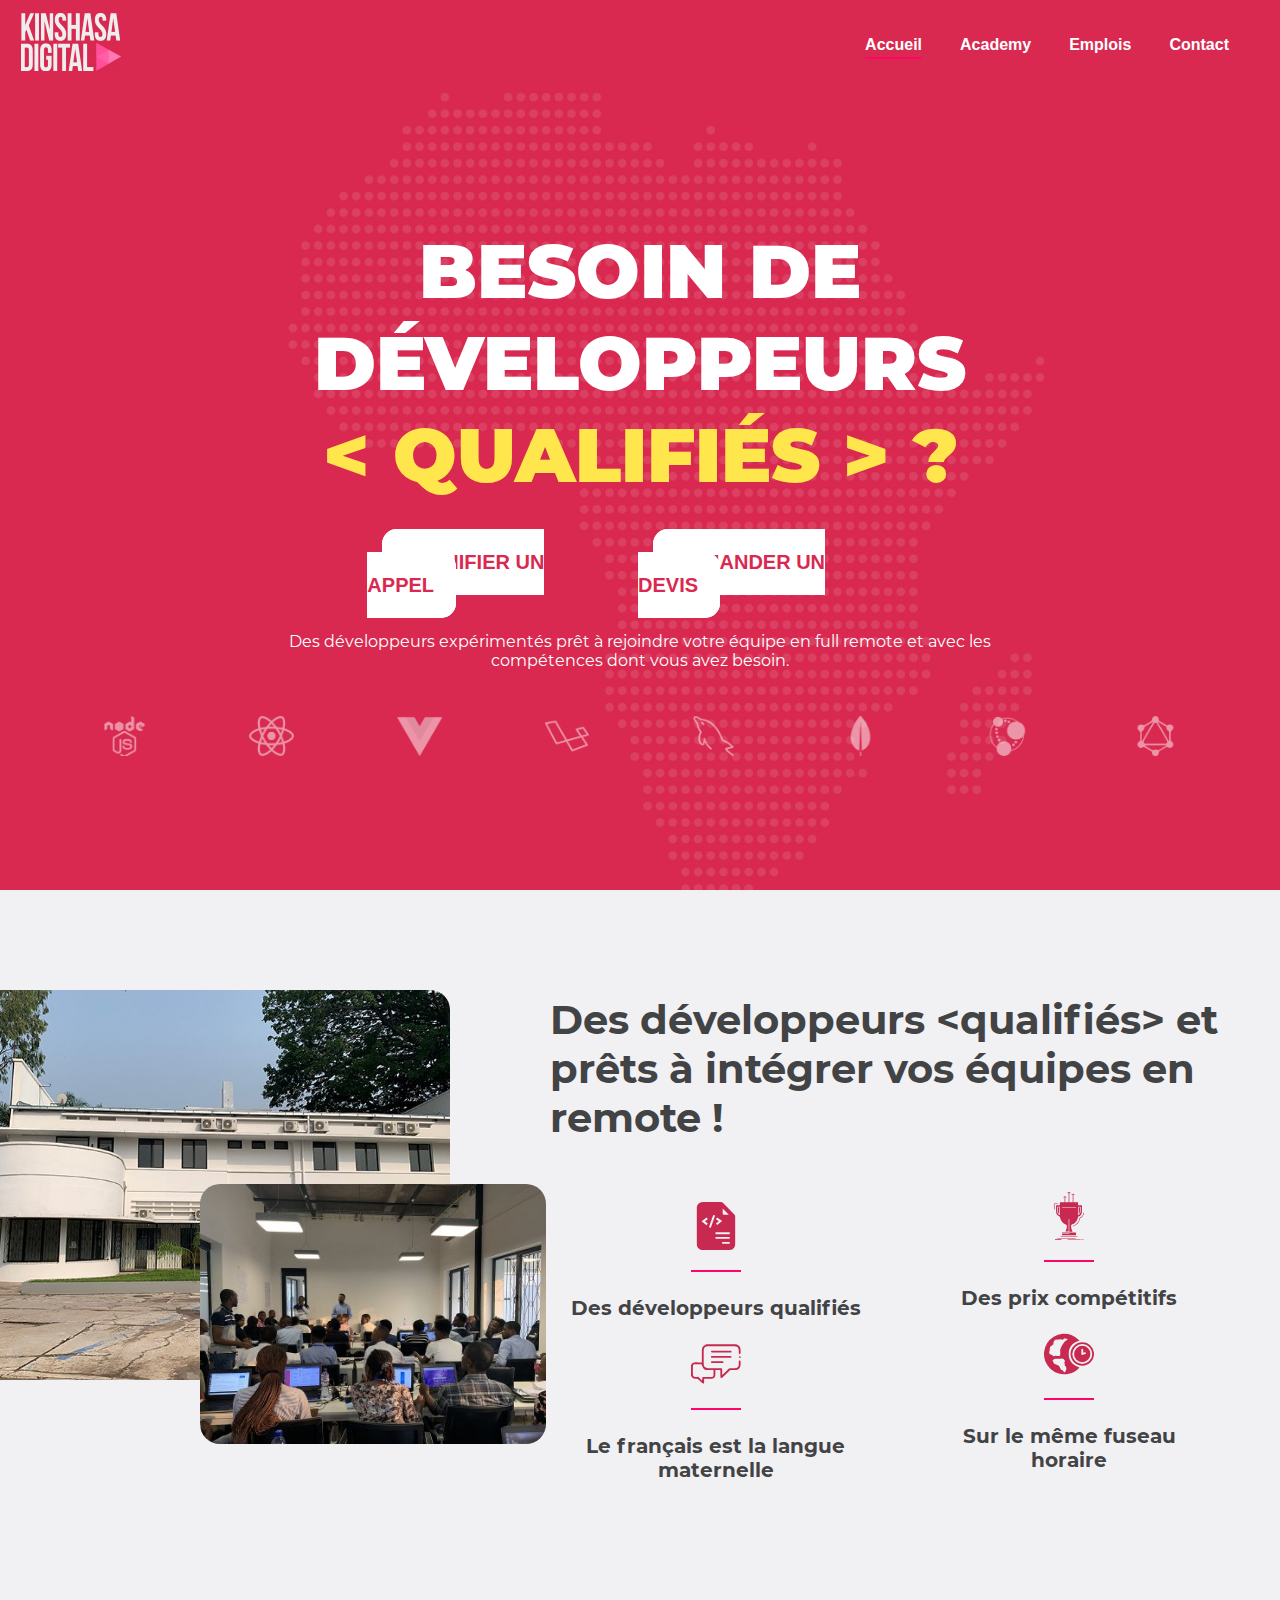
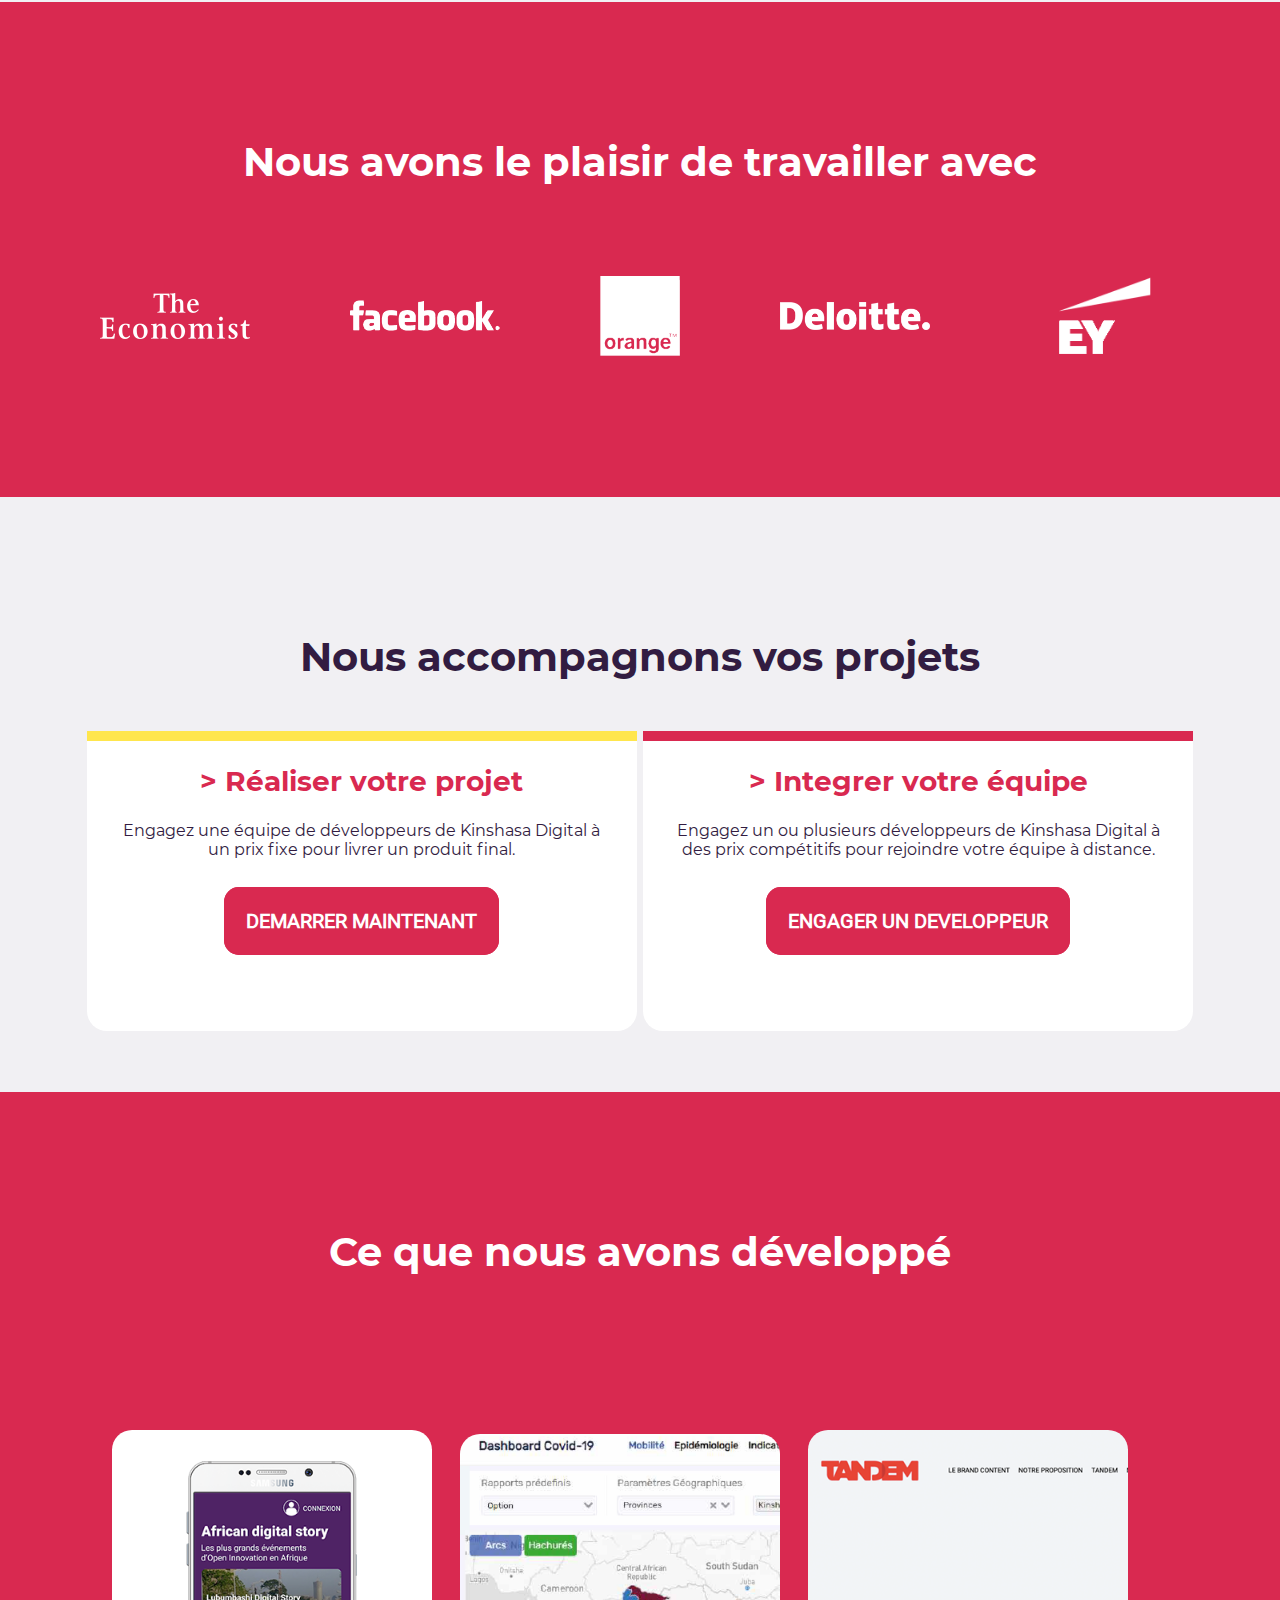
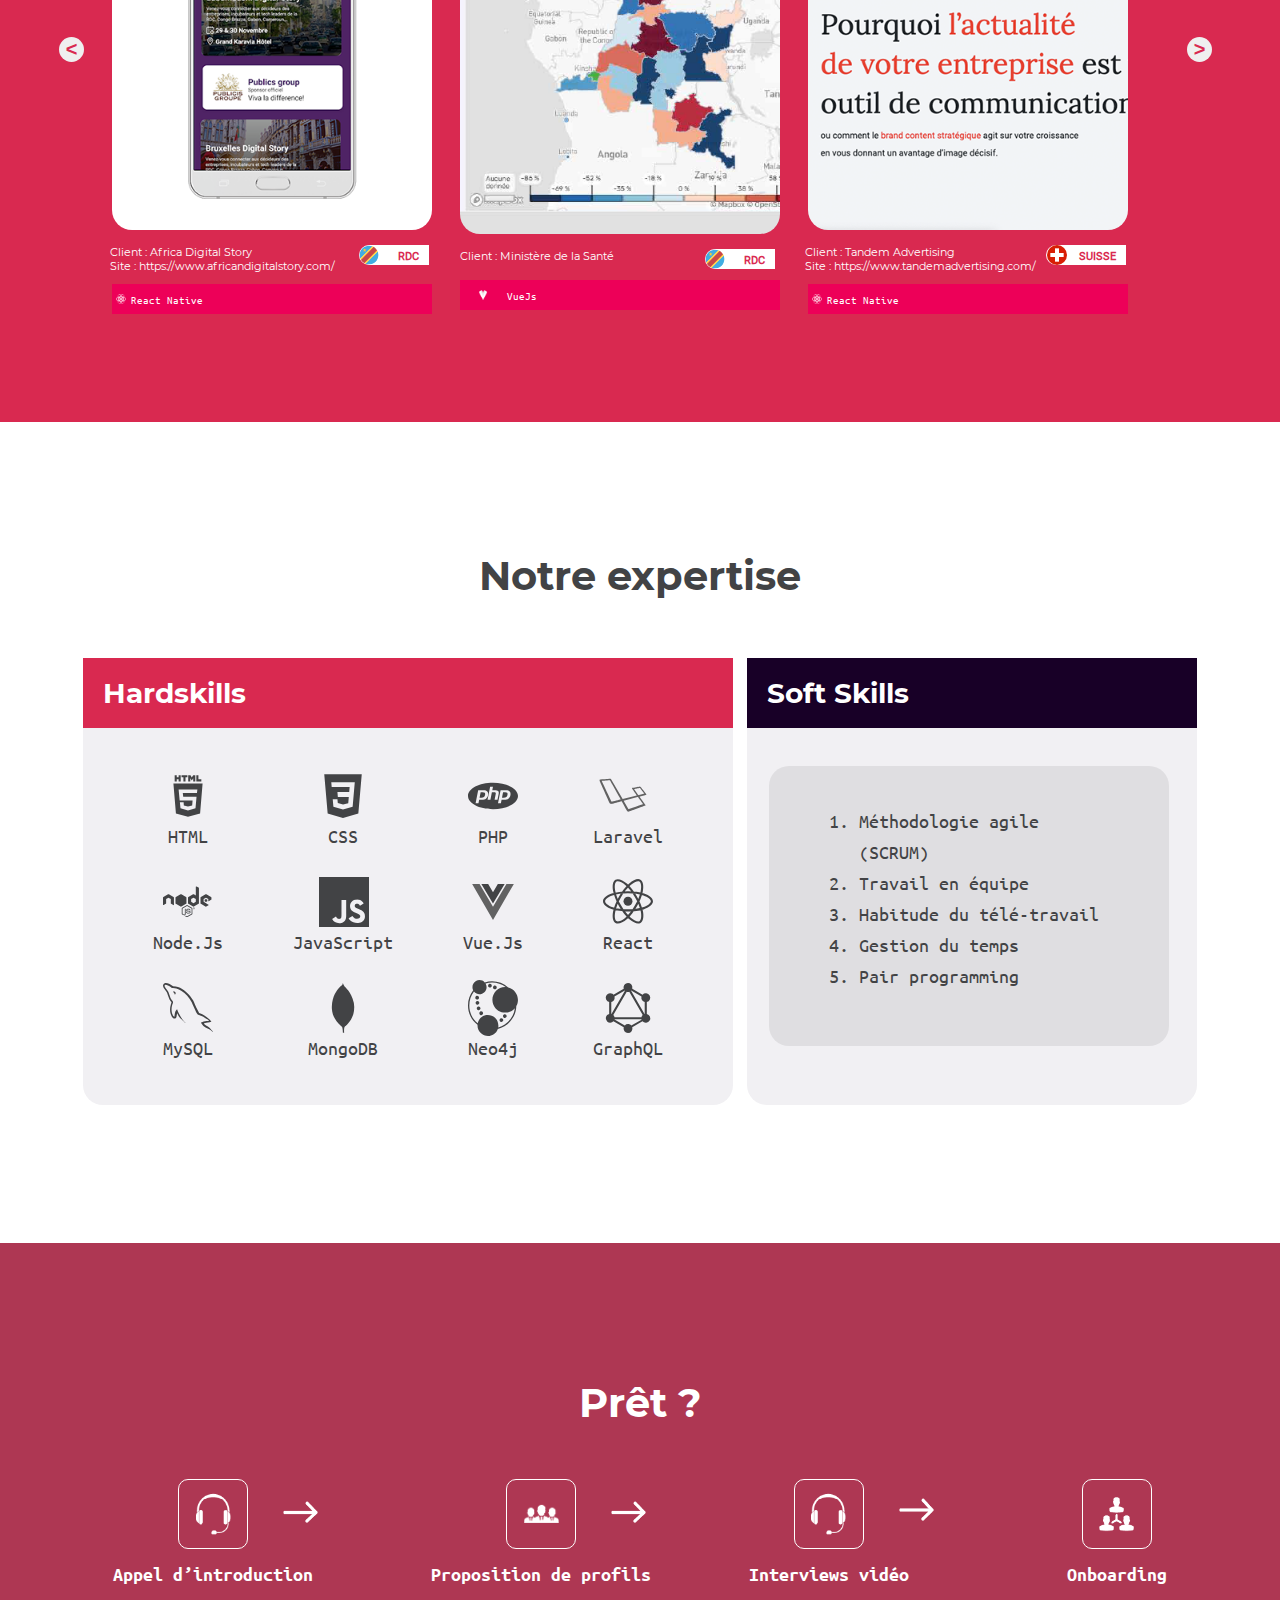
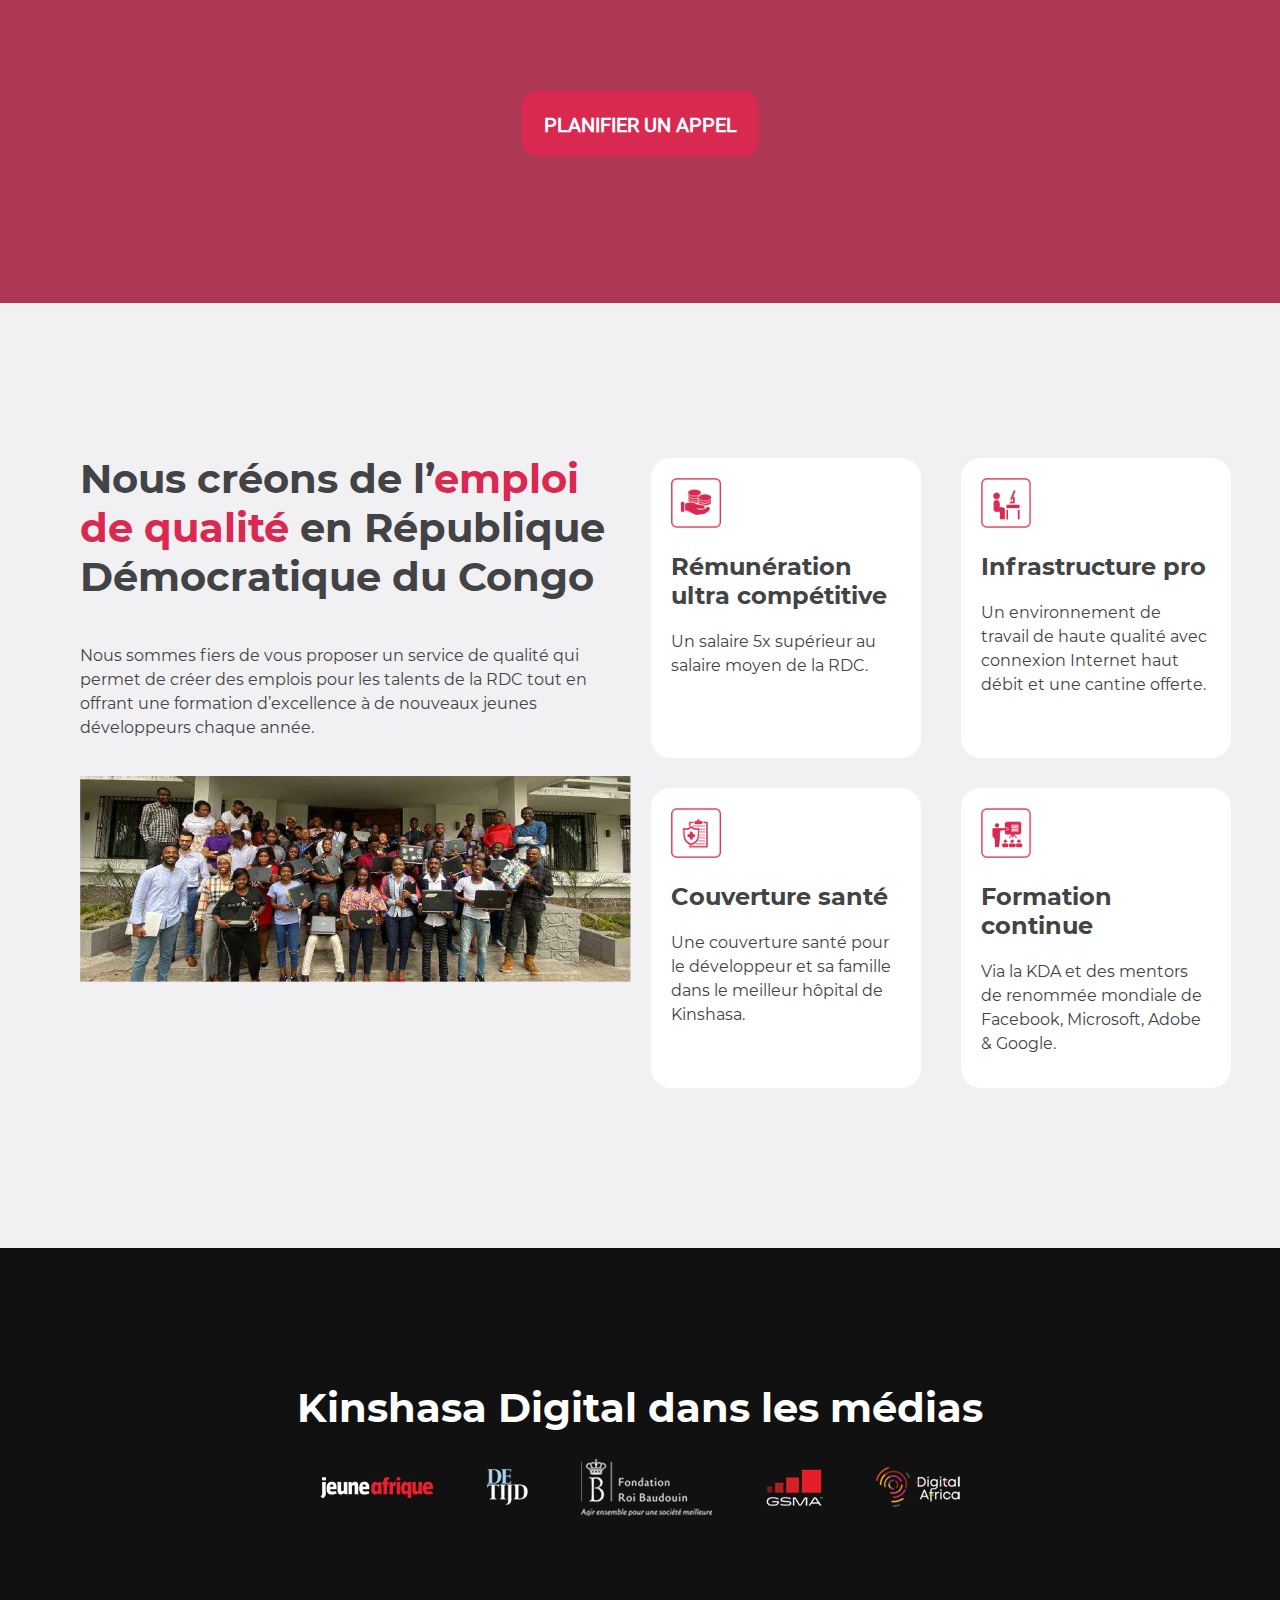
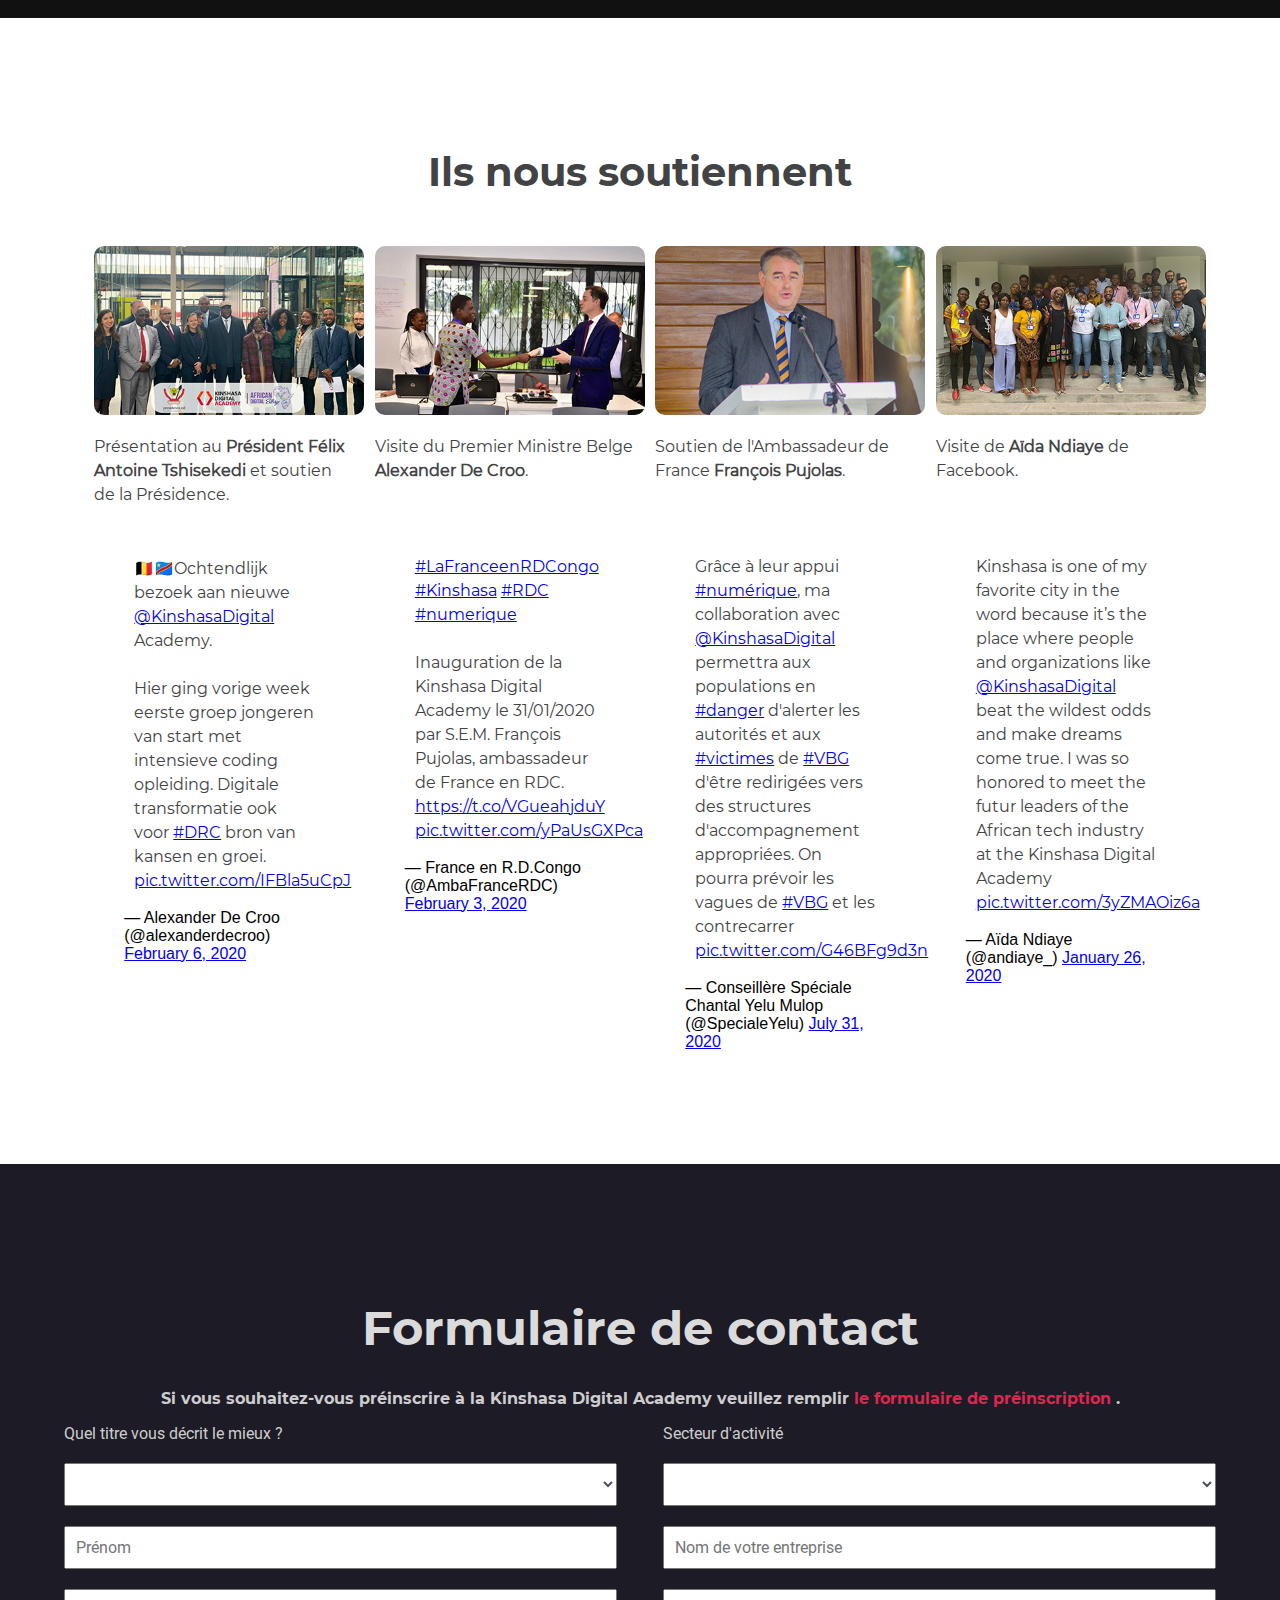
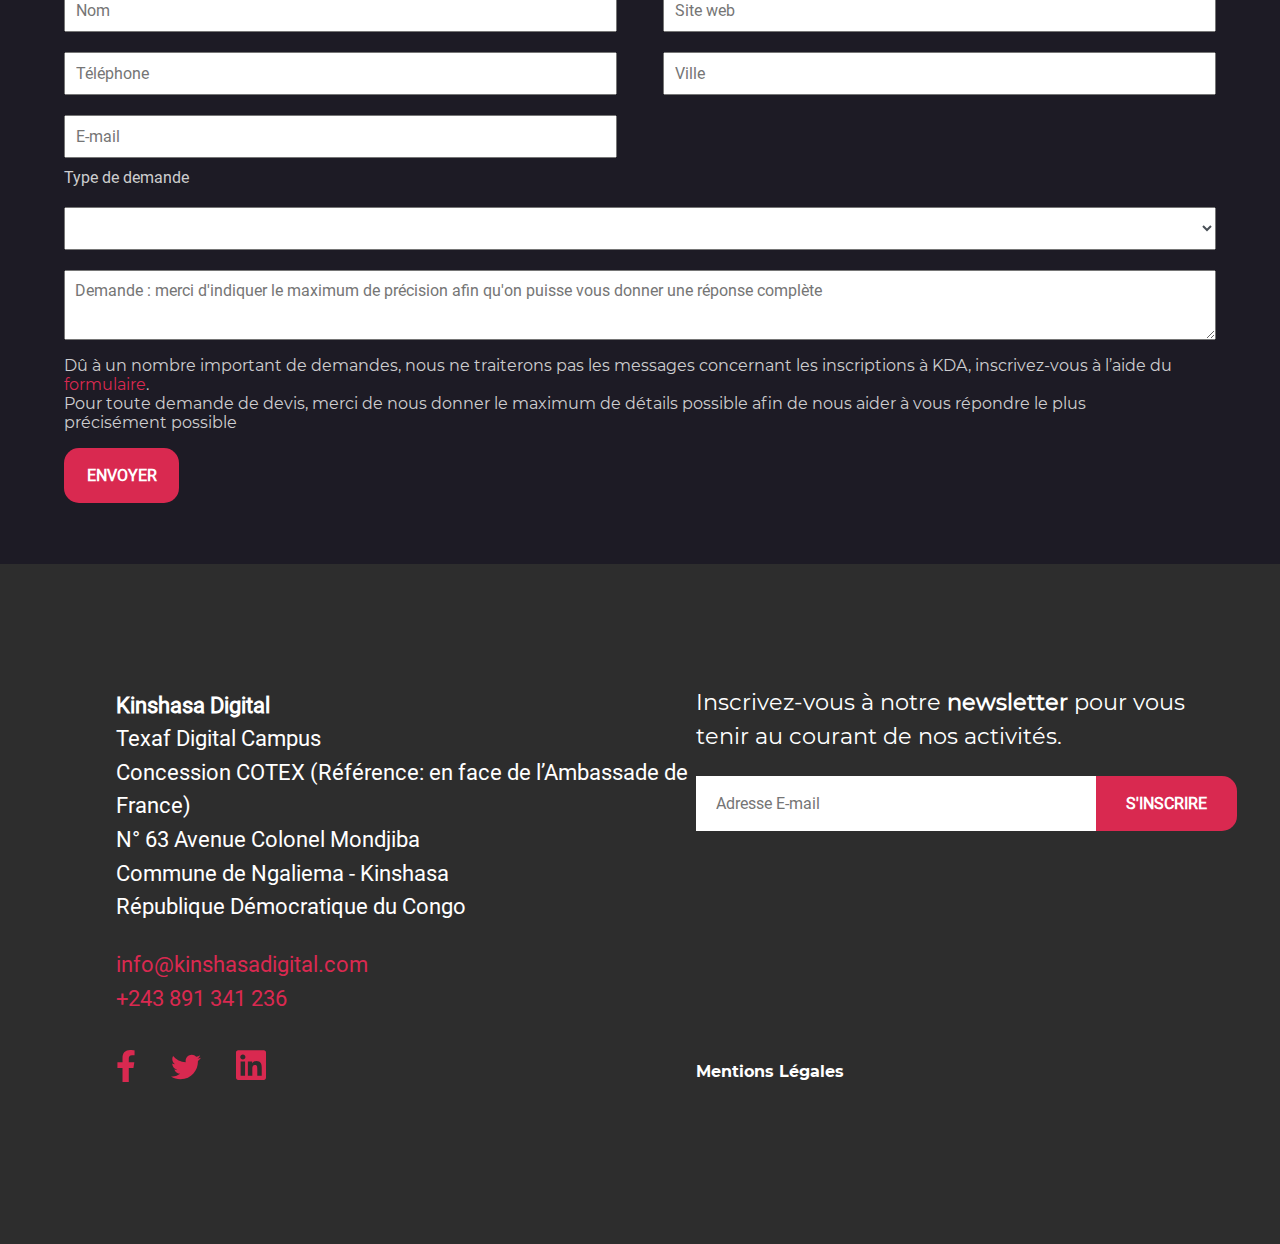
==== commit 2f28ead0: "Fin du travail" ====
--- a/index.html
+++ b/index.html
@@ -19,7 +19,7 @@
                     <a href=""><img src="./img/logo_white.png" alt="Logo Kinshasa Digital"></a>
                 </div>
                 <ul>
-                    <li><a href="">Acceuil</a></li>
+                    <li><a href="">Accueil</a></li>
                     <li><a href="">Academy</a></li>
                     <li><a href="emploie.html">Emplois</a></li>
                     <li><a href="">Contact</a></li>
@@ -32,8 +32,13 @@
                     <span>&lt; QUALIFIÉS &gt; ?</span></h1>
 
                 <div class="button-header">
-                    <button onclick="window.location.href = 'https://calendly.com/thomasstrouvens/kinshasadigital?month=2021-03';"> PLANIFIER UN APPEL </button>
-                    <button onclick="window.location.href = '';"> DEMANDER UN DEVIS </button>
+                    <div class="button">
+                        <a href="">PLANIFIER UN APPEL</a>
+                    </div>
+                    <div class="button">
+                        <a href="">DEMANDER UN DEVIS</a>
+                    </div>
+
                 </div>
 
                 <p>Des développeurs expérimentés prêt à rejoindre votre équipe en full remote et avec les <br> compétences dont vous avez besoin.</p>
@@ -88,27 +93,6 @@
         <section class="parteneur">
             <h1>Nous avons le plaisir de travailler avec</h1>
             <div class="logo-parteneur">
-                <div class="gsma-logo">
-                    <img src="./img/partners/gsma-white.png" alt="Logo GSMA">
-                </div>
-                <div class="digitalAfrica-logo">
-                    <img src="./img/partners/digitalafr-w.png" alt="Logo Digital Africa">
-                </div>
-                <div class="franceRDC-logo">
-                    <img src="./img/partners/embassade-france-grey.png" alt="Logo La France en RDC">
-                </div>
-                <div class="sante-logo">
-                    <img src="./img/partners/ministere_sante-grey.png" alt="Logo Ministère de la Santé">
-                </div>
-                <div class="texaf-logo">
-                    <img src="./img/partners/texaf-white.png" alt="Logo Texaf">
-                </div>
-                <div class="translators-logo">
-                    <img src="./img/partners/twb-white.png" alt="Logo Translators">
-                </div>
-                <div class="banque-logo">
-                    <img src="./img/partners/banquemondiale.png" alt="Logo Banque Mondiale">
-                </div>
                 <div class="economist-logo">
                     <img src="./img/partners/theeconomist.png" alt="Logo The Economist">
                 </div>
@@ -135,14 +119,14 @@
                     <h2> > Réaliser votre projet</h2>
                     <p>Engagez une équipe de développeurs de Kinshasa Digital à un prix fixe pour livrer un produit final.</p>
                     <div class="button-projet">
-                        <button onclick="window.location.href = '';">DEMARRER MAINTENANT</button>
+                        <a href="">DEMARRER MAINTENANT</a>
                     </div>
                 </div>
                 <div class="votre-equipe">
                     <h2> > Integrer votre équipe</h2>
                     <p>Engagez un ou plusieurs développeurs de Kinshasa Digital à des prix compétitifs pour rejoindre votre équipe à distance.</p>
                     <div class="button-projet">
-                        <button onclick="window.location.href = '';">ENGAGER UN DEVELOPPEUR</button>
+                        <a href="">ENGAGER UN DEVELOPPEUR</a>
                     </div>
                 </div>
             </div>
@@ -185,7 +169,7 @@
                                 <p><span>RDC</span></p>
                             </div>
                         </div>
-                        <div class="langage">
+                        <div class="langage technos">
                             <div class="langage-img">
                                 <img src="./img/technos/vuejs.png" alt="Mini Logo VueJs">
                             </div>
@@ -311,34 +295,40 @@
         <section class="pret">
             <h1>Prêt ?</h1>
             <div class="planification">
-                <div class="planifier-appel">
-                    <div class="appel">
-                        <img src="./img/illustrations/call.png" alt="Logo Appel">
-                    </div>
-                    <p>Appel d’introduction</p>
-                </div>
-                <div class="arrow arrow-appel">
-                    <img src="./img/illustrations/arrow.png" alt="Logo Direction">
-                </div>
-
-                <div class="planifier-appel">
-                    <div class="profils">
-                        <img src="./img/illustrations/users.png" alt="Logo Utilisateur">
-                    </div>
-                    <p>Proposition de profils</p>
-                </div>
-                <div class="arrow arrow-profils">
-                    <img src="./img/illustrations/arrow.png" alt="Logo Direction">
-                </div>
-
-                <div class="planifier-appel">
-                    <div class="video">
-                        <img src="./img/illustrations/call.png" alt="Logo Video">
-                    </div>
-                    <p>Interviews vidéo</p>
-                </div>
-                <div class="arrow arrow-video">
-                    <img src="./img/illustrations/arrow.png" alt="Logo Direction">
+                <div class="ordre">
+                    <div class="planifier-appel">
+                        <div class="appel">
+                            <img src="./img/illustrations/call.png" alt="Logo Appel">
+                        </div>
+                        <p>Appel d’introduction</p>
+                    </div>
+                    <div class="arrow arrow-appel">
+                        <img src="./img/illustrations/arrow.png" alt="Logo Direction">
+                    </div>
+                </div>
+
+                <div class="ordre">
+                    <div class="planifier-appel">
+                        <div class="profils">
+                            <img src="./img/illustrations/users.png" alt="Logo Utilisateur">
+                        </div>
+                        <p>Proposition de profils</p>
+                    </div>
+                    <div class="arrow-profils">
+                        <img src="./img/illustrations/arrow.png" alt="Logo Direction">
+                    </div>
+                </div>
+
+                <div class="ordre">
+                    <div class="planifier-appel">
+                        <div class="video">
+                            <img src="./img/illustrations/call.png" alt="Logo Video">
+                        </div>
+                        <p>Interviews vidéo</p>
+                    </div>
+                    <div class="arrow arrow-video">
+                        <img src="./img/illustrations/arrow.png" alt="Logo Direction">
+                    </div>
                 </div>
 
                 <div class="planifier-appel">
@@ -348,7 +338,9 @@
                     <p>Onboarding</p>
                 </div>
             </div>
-            <button onclick="window.location.href = '';">PLANIFIER UN APPEL</button>
+            <div class="planif-button">
+                <a href="">PLANIFIER UN APPEL</a>
+            </div>
         </section>
 
         <!-- ------- ----- Section Creation Emploi --- ----- ------ -->
--- a/css/style.css
+++ b/css/style.css
@@ -55,8 +55,12 @@
     z-index: 1;
 }
 
+.logo {
+    width: 30%;
+}
+
 .menu ul {
-    width: 100%;
+    width: 70%;
     list-style: none;
     float: right;
     display: flex;
@@ -81,10 +85,16 @@
 
 .menu ul li:nth-child(1) {
     border-bottom: 2px solid #ff046b;
+    transition-property: width;
+    transition-duration: 0.3s;
+    transition-timing-function: ease;
 }
 
 .menu ul>li:hover {
     border-bottom: 2px solid #ff046b;
+    transition-property: width;
+    transition-duration: 0.3s;
+    transition-timing-function: ease;
 }
 
 h1 {
@@ -98,6 +108,7 @@
 .text-header {
     background-image: url("../img/hero-background.jpg");
     background-size: cover;
+    width: 100%;
     height: 800px;
     margin-top: 90px;
 }
@@ -114,33 +125,36 @@
 }
 
 .button-header {
-    text-align: center;
-}
-
-.button-header button {
+    display: flex;
+    flex-direction: row;
+    justify-content: space-between;
+    align-items: center;
+    width: 42.6%;
+    margin: auto;
+}
+
+.button-header .button {
     font-size: 20px;
     height: 65px;
     border: none;
+    font-weight: bold;
+    cursor: pointer;
+}
+
+.text-header a {
+    color: #d92950;
+    text-decoration: none;
+    background-color: white;
+    padding: 20px;
     border-radius: 15px;
-    font-weight: bold;
-    padding: 0 20px;
-    cursor: pointer;
-    color: #d92950;
-}
-
-.button-header button:nth-child(1) {
-    margin-right: 10px;
-}
-
-.button-header button:nth-child(2) {
-    margin-left: 10px;
-}
-
-.button-header button:hover {
-    background-color: #d9294f00;
-    color: white;
+    margin: 15px;
     border: 2px solid white;
-    margin: 0px;
+}
+
+.button-header a:hover {
+    background-color: rgba(0, 0, 0, 0);
+    color: white;
+    border: 2px solid white;
 }
 
 .text-header p {
@@ -171,10 +185,15 @@
     padding-top: 100px;
     display: flex;
     flex-direction: row;
-}
-
-.img-campus img,
-.kda-2020 img {
+    justify-content: space-between;
+    padding-bottom: 100px;
+}
+
+.img-campus {
+    width: 40%;
+}
+
+.img-campus img {
     border-radius: 20px;
     position: relative;
 }
@@ -200,7 +219,7 @@
 }
 
 .text-developper {
-    padding: 0px 40px 100px 80px;
+    width: 57%;
     display: flex;
     flex-direction: column;
     justify-content: center;
@@ -222,9 +241,11 @@
 }
 
 .position {
-    display: flex;
-    flex-direction: row;
-    justify-content: space-evenly;
+    width: 90%;
+    height: 300px;
+    display: flex;
+    flex-direction: row;
+    justify-content: space-between;
     align-items: center;
 }
 
@@ -234,7 +255,6 @@
     flex-direction: column;
     justify-content: space-evenly;
     align-items: center;
-    margin-bottom: 20px;
     text-align: center;
 }
 
@@ -243,8 +263,8 @@
 }
 
 .logo-droite {
-    width: 360px;
-    margin-top: -20px;
+    width: 300px;
+    margin: -20px 0px 0px 50px;
 }
 
 .langue img {
@@ -269,6 +289,7 @@
     display: flex;
     flex-direction: row;
     justify-content: space-evenly;
+    align-items: center;
     overflow: hidden;
 }
 
@@ -281,8 +302,12 @@
 }
 
 .logo-parteneur img {
-    width: 100px;
+    width: 150px;
     margin-top: 60px;
+}
+
+.orange-logo img {
+    width: 80px;
 }
 
 
@@ -298,7 +323,7 @@
     text-align: center;
     font-size: 40px;
     font-family: MontserratBold, sans-serif;
-    color: #180027;
+    color: #321c41;
 }
 
 .text-projets {
@@ -319,7 +344,7 @@
 .vos-projets p {
     font-family: Montserrat, sans-serif;
     font-size: 16px;
-    color: #180027;
+    color: #321c41;
     text-align: center;
     padding: 0px 30px 0px 30px;
 }
@@ -345,23 +370,24 @@
 
 .button-projet {
     text-align: center;
-}
-
-.button-projet button {
+    margin-top: 50px;
+}
+
+.button-projet a {
     font-size: 20px;
     height: 65px;
-    border: none;
+    padding: 20px;
+    border: 2px solid #d92950;
     border-radius: 15px;
     font-family: RobotoRegular, sans-serif;
     font-weight: bold;
-    padding: 0 20px;
-    color: white;
-    cursor: pointer;
+    color: white;
+    text-decoration: none;
     background-color: #d92950;
     margin-top: 30px;
 }
 
-.button-projet button:hover {
+.button-projet a:hover {
     background-color: white;
     color: #d92950;
     border: 2px solid #d92950;
@@ -530,6 +556,11 @@
     align-items: center;
 }
 
+.technos img {
+    position: relative;
+    margin-left: -55px;
+}
+
 .langage img {
     width: 10px;
     height: 10px;
@@ -701,12 +732,24 @@
     font-family: MontserratBold, sans-serif;
     font-size: 40px;
     color: #FFFFFF;
+    text-align: center;
 }
 
 .planification {
+    width: 88%;
+    position: relative;
     display: flex;
     flex-direction: row;
     justify-content: space-evenly;
+    align-items: center;
+    margin: -30px auto;
+}
+
+.ordre {
+    width: 25%;
+    display: flex;
+    flex-direction: row;
+    justify-content: flex-start;
     align-items: center;
 }
 
@@ -744,37 +787,44 @@
 
 .arrow-appel img {
     width: 35px;
-    margin-top: -5px;
-    margin-left: -120px;
+    margin-left: -30px;
 }
 
 .arrow-profils img {
     width: 35px;
-    margin-top: -5px;
-    margin-left: -130px;
+    margin-left: -40px;
 }
 
 .arrow-video img {
     width: 35px;
     margin-top: -5px;
-    margin-left: -105px;
-}
-
-.pret button {
+    margin-left: -10px;
+}
+
+.planif-button {
+    display: flex;
+    flex-direction: column;
+    justify-content: center;
+    align-items: center;
+    height: 300px;
+}
+
+.planif-button a {
     font-size: 20px;
     height: 65px;
     border: none;
     border-radius: 15px;
+    border: 2px solid #d92950;
     font-family: RobotoRegular, sans-serif;
     font-weight: bold;
-    padding: 0 20px;
-    color: white;
+    padding: 20px;
+    color: white;
+    text-decoration: none;
     cursor: pointer;
     background-color: #d92950;
-    margin: 100px 0px 100px 600px;
-}
-
-.pret button:hover {
+}
+
+.planif-button a:hover {
     background-color: #ae3753;
     color: white;
     border: 2px solid white;
@@ -1168,7 +1218,7 @@
 }
 
 .text-footer {
-    padding-top: 210px;
+    padding-top: 200px;
 }
 
 .footer-form form {
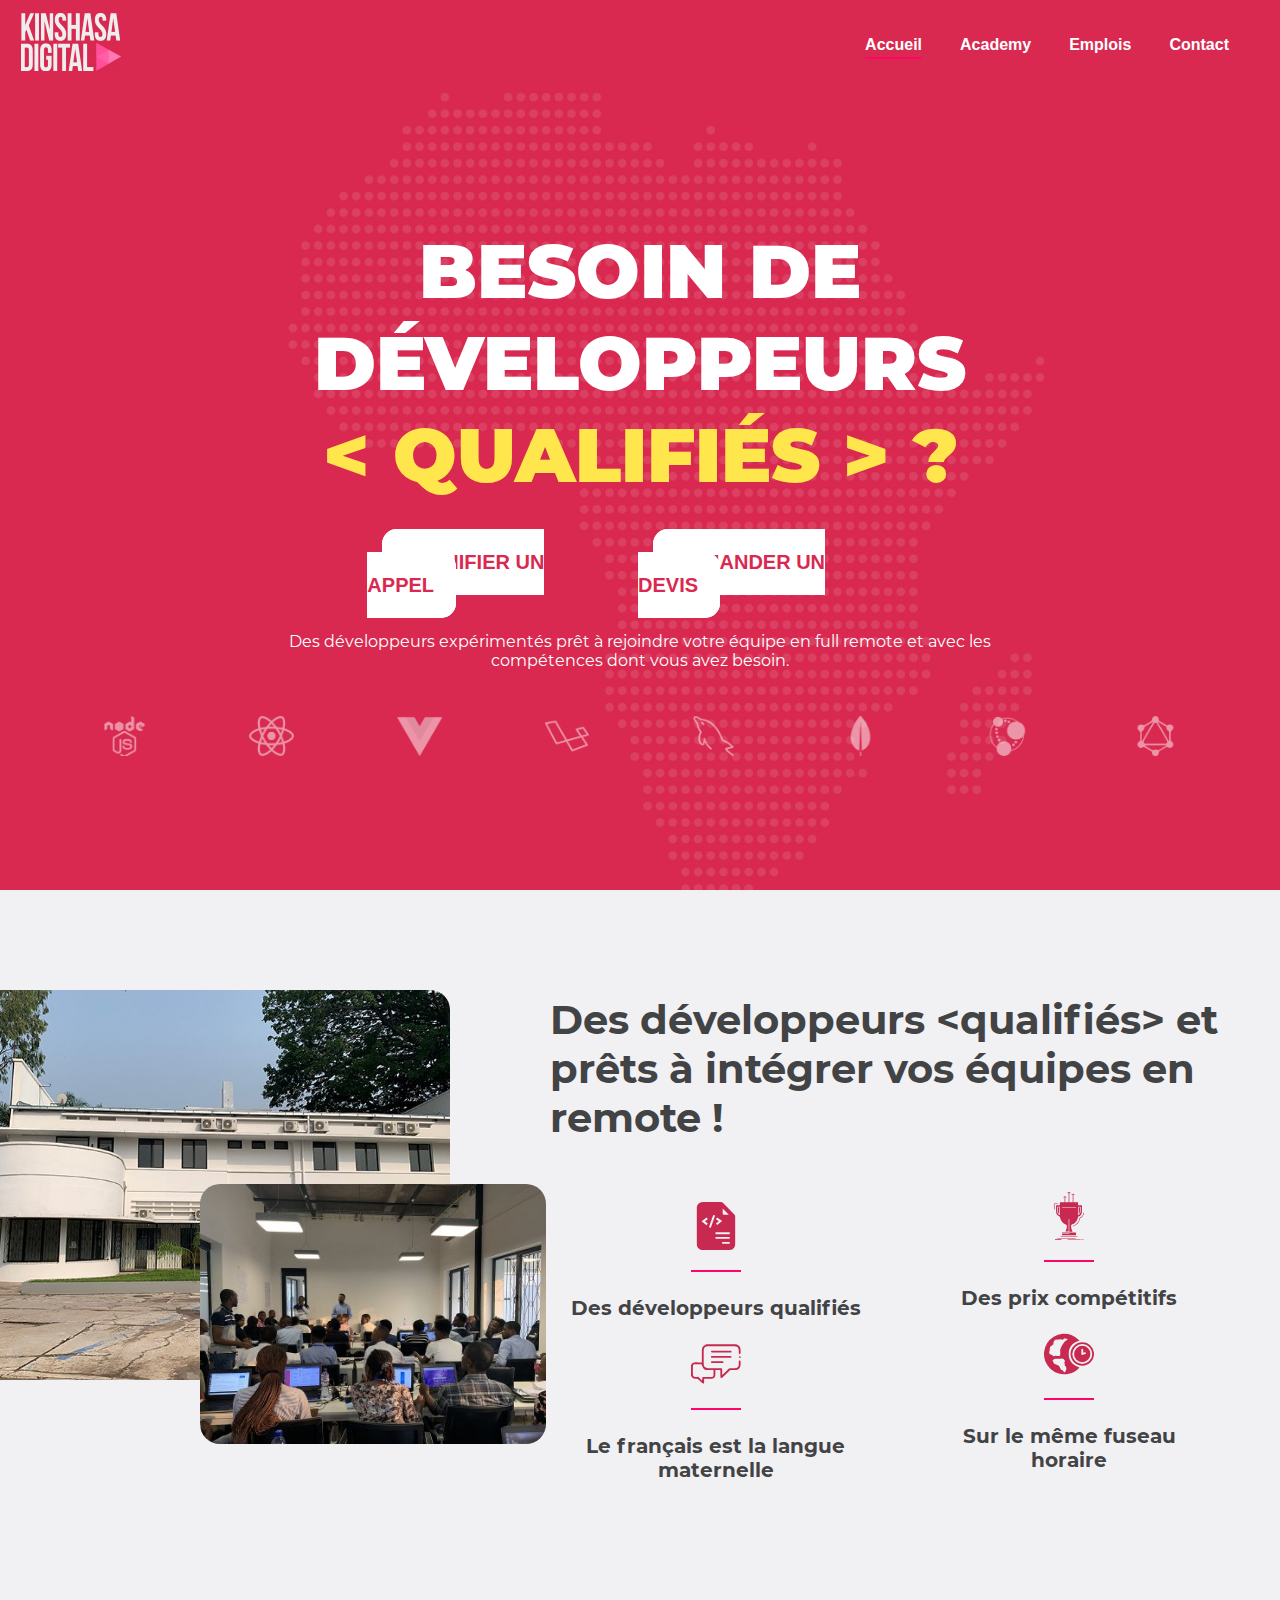
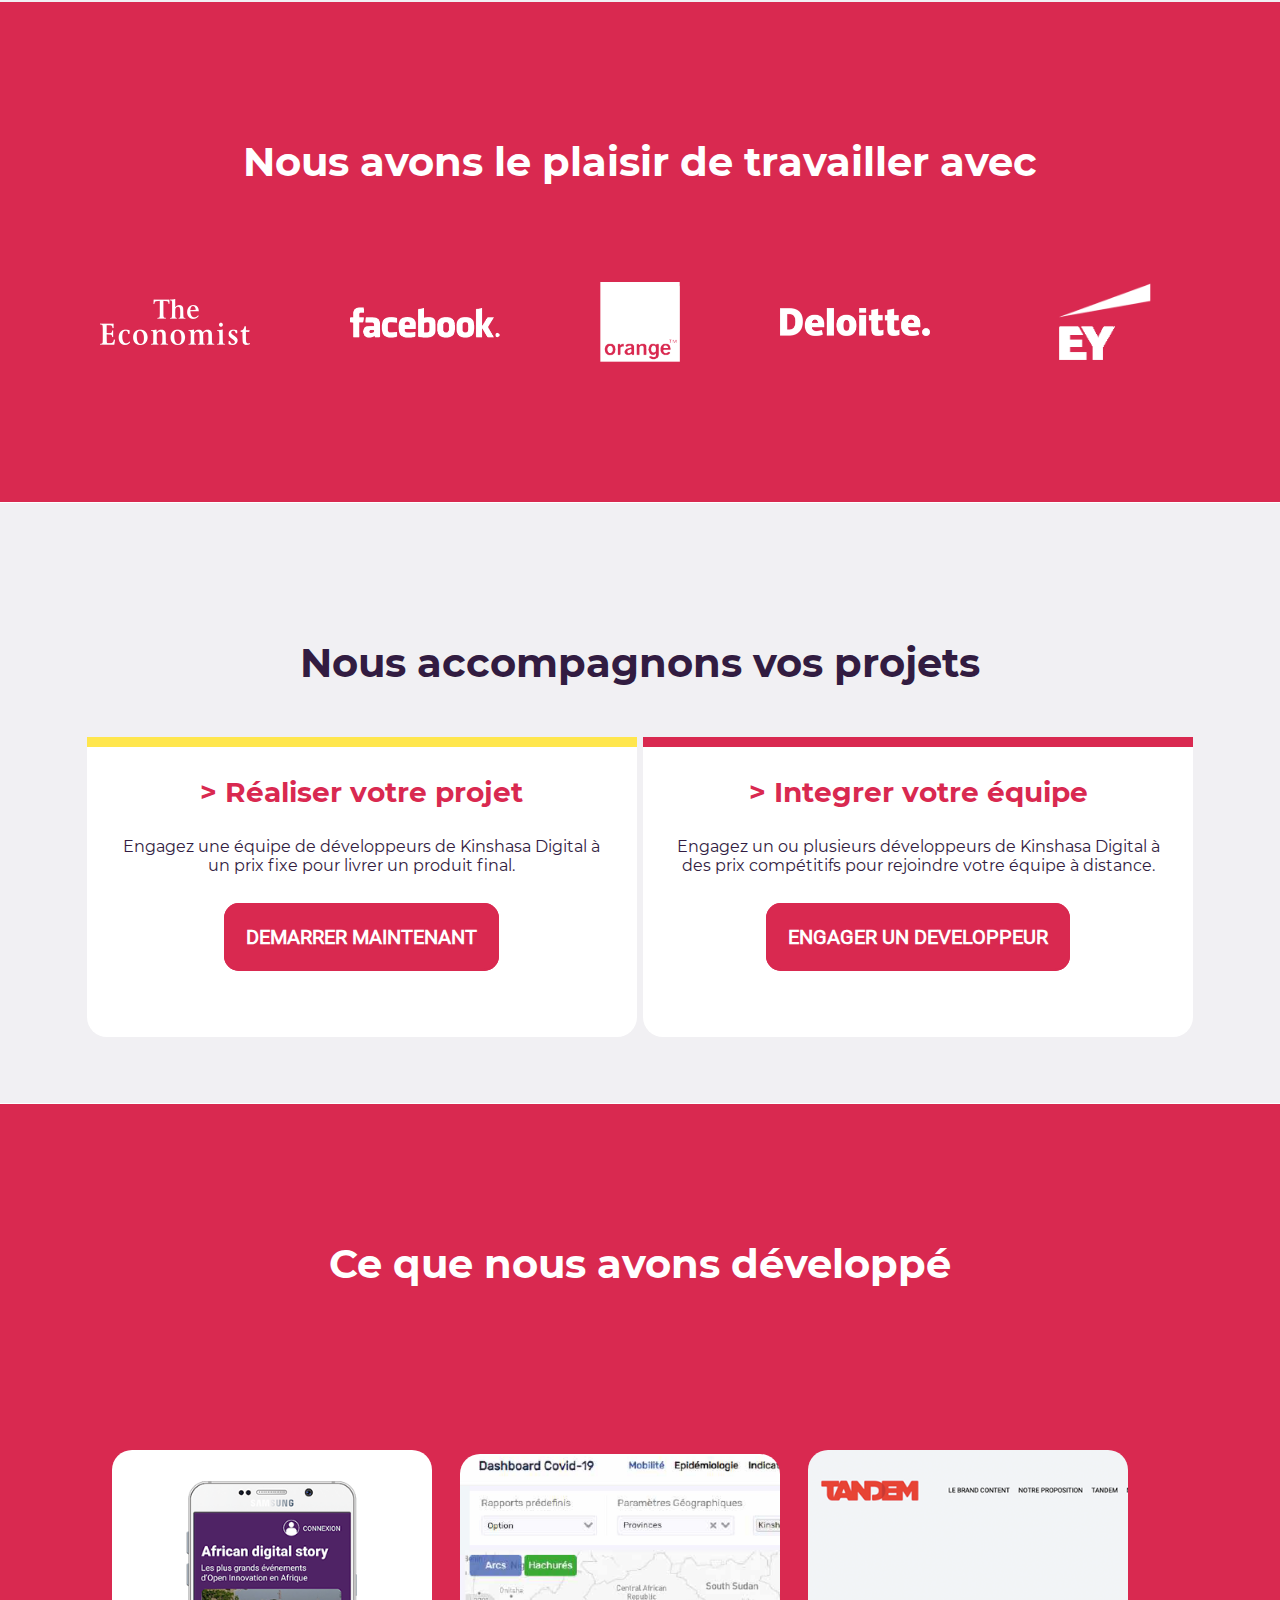
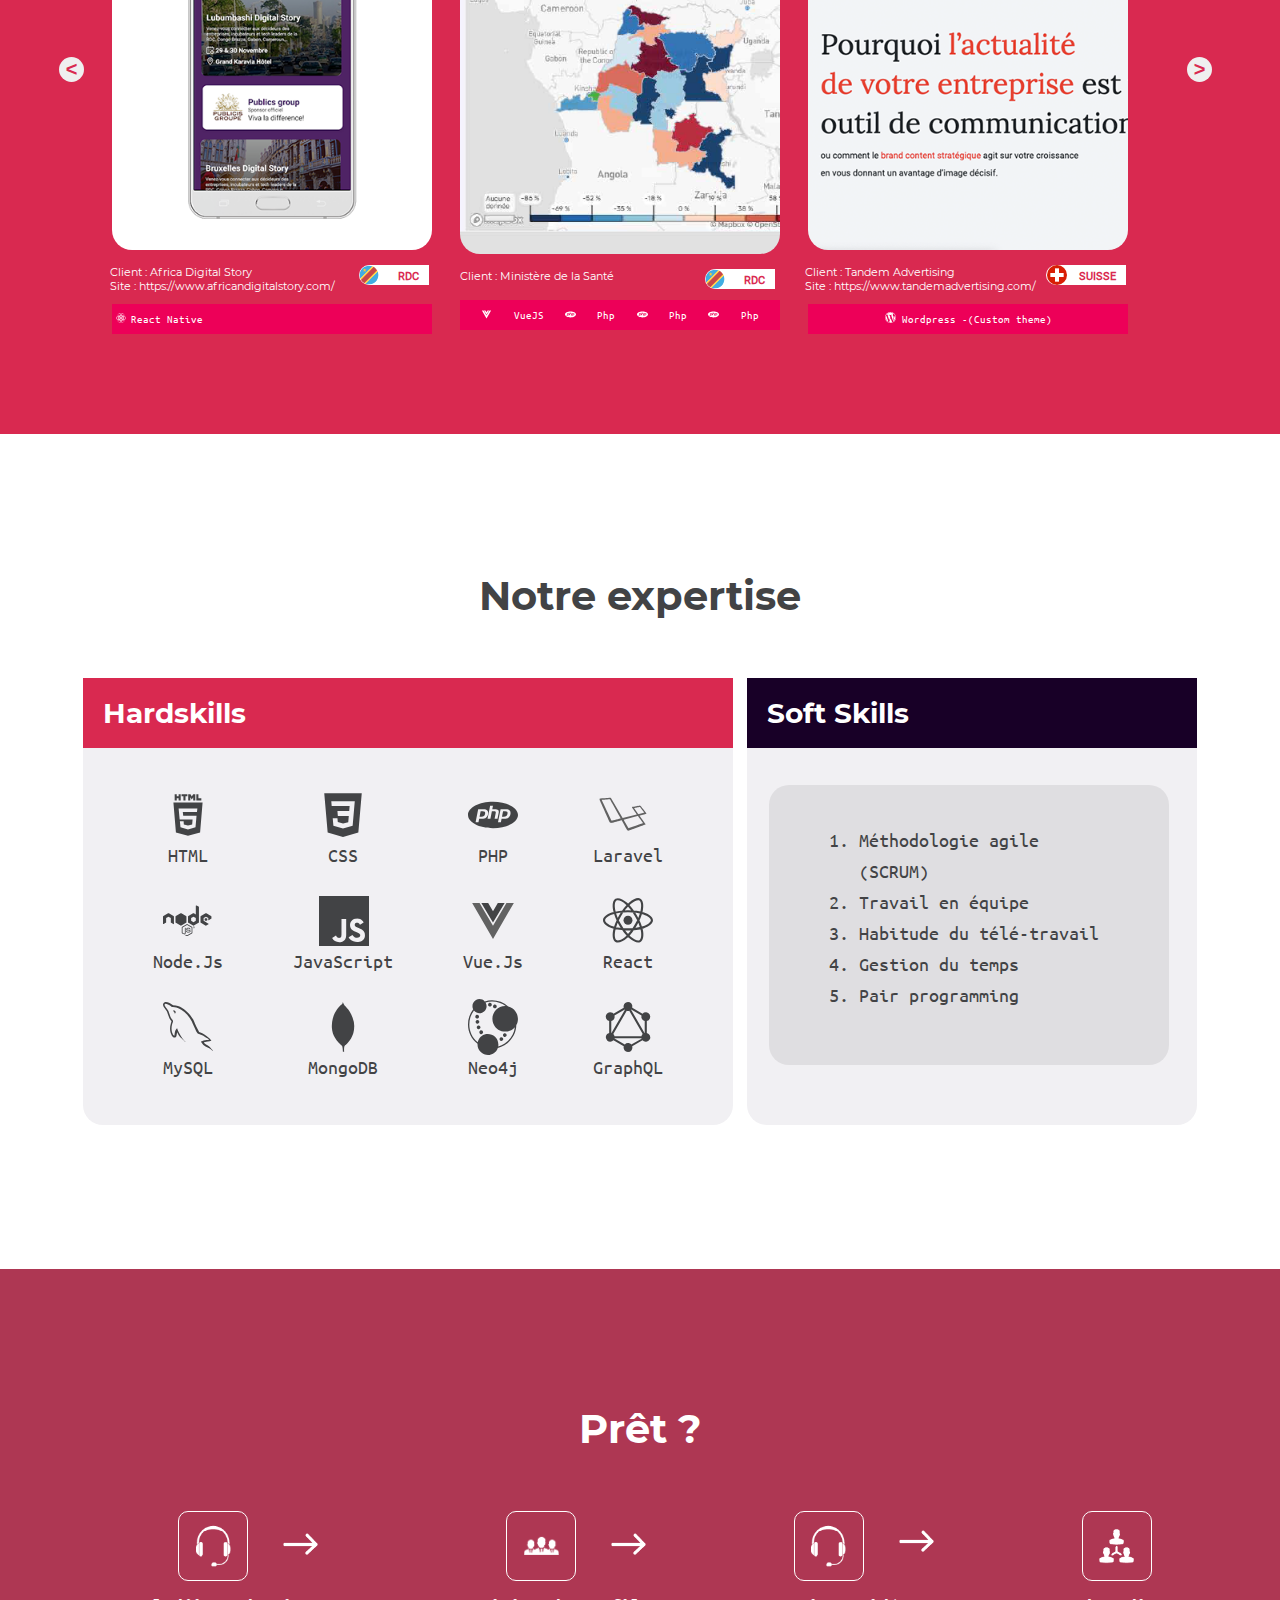
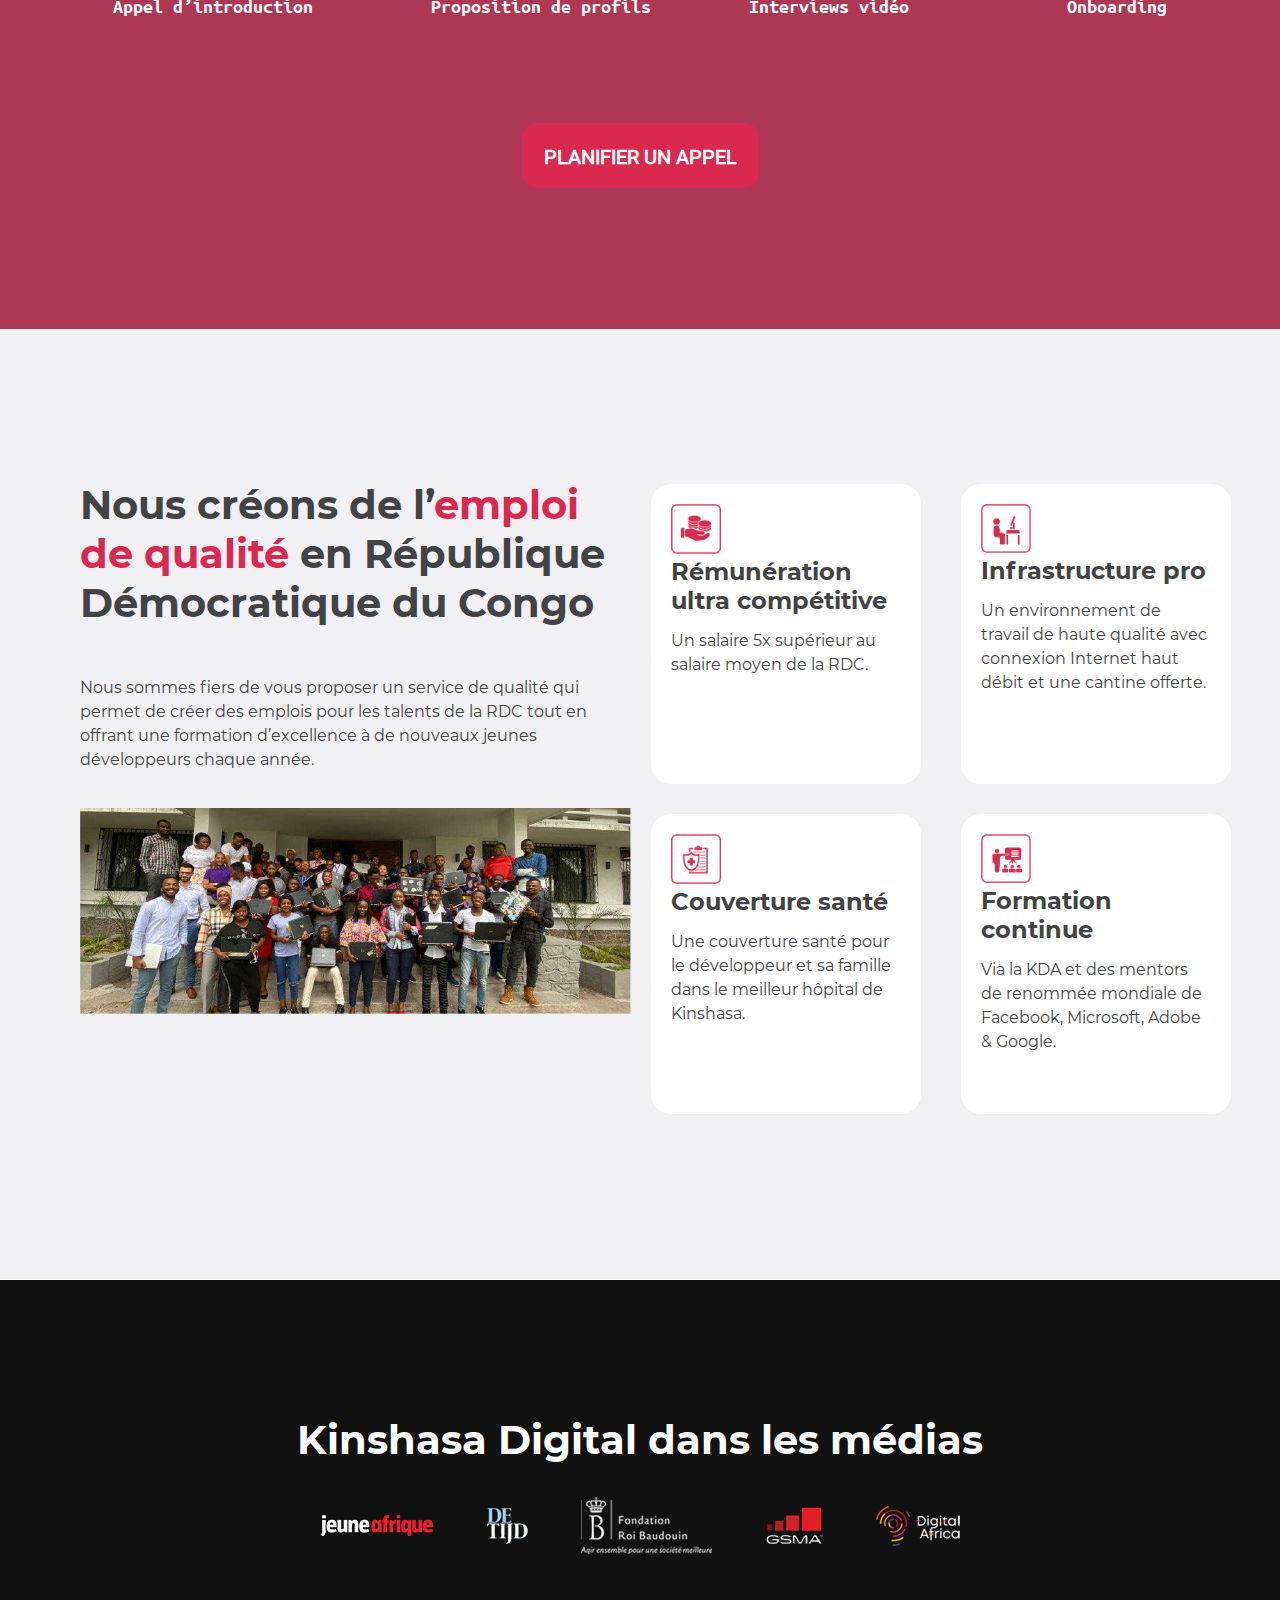
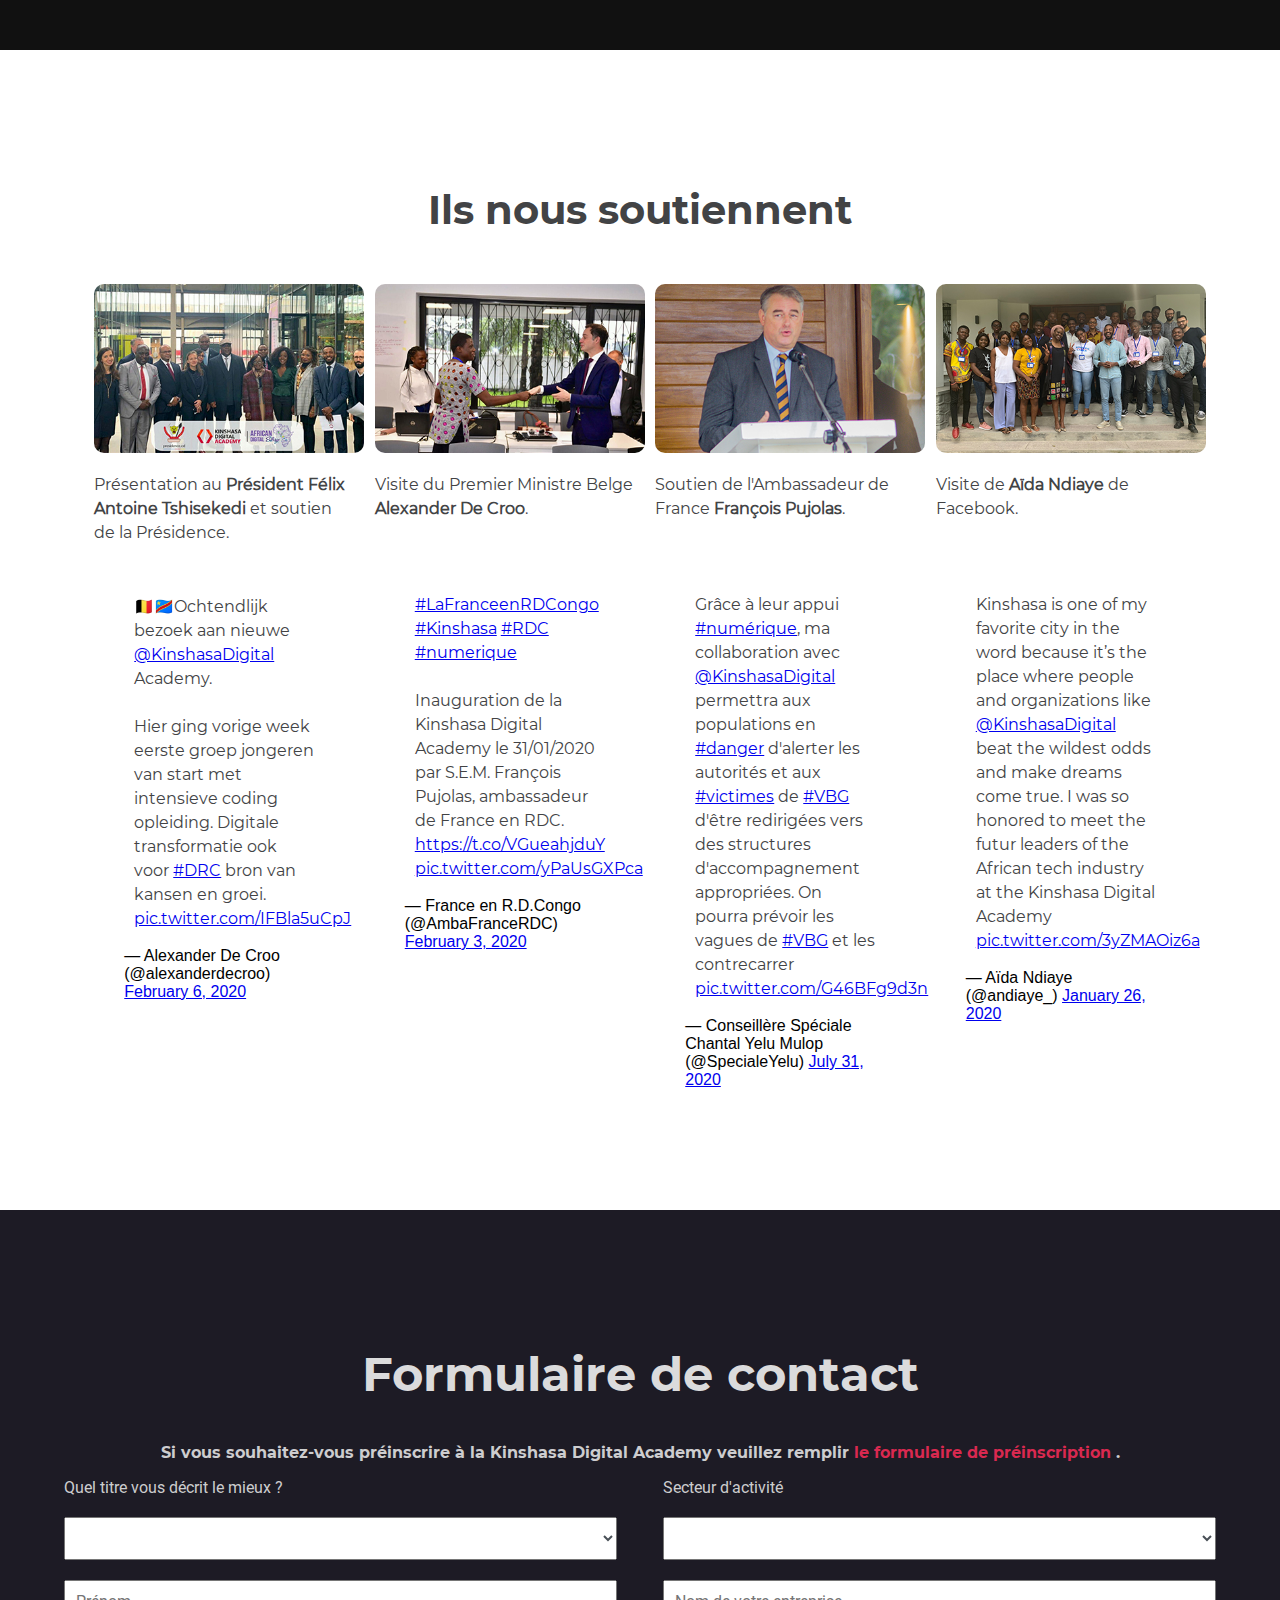
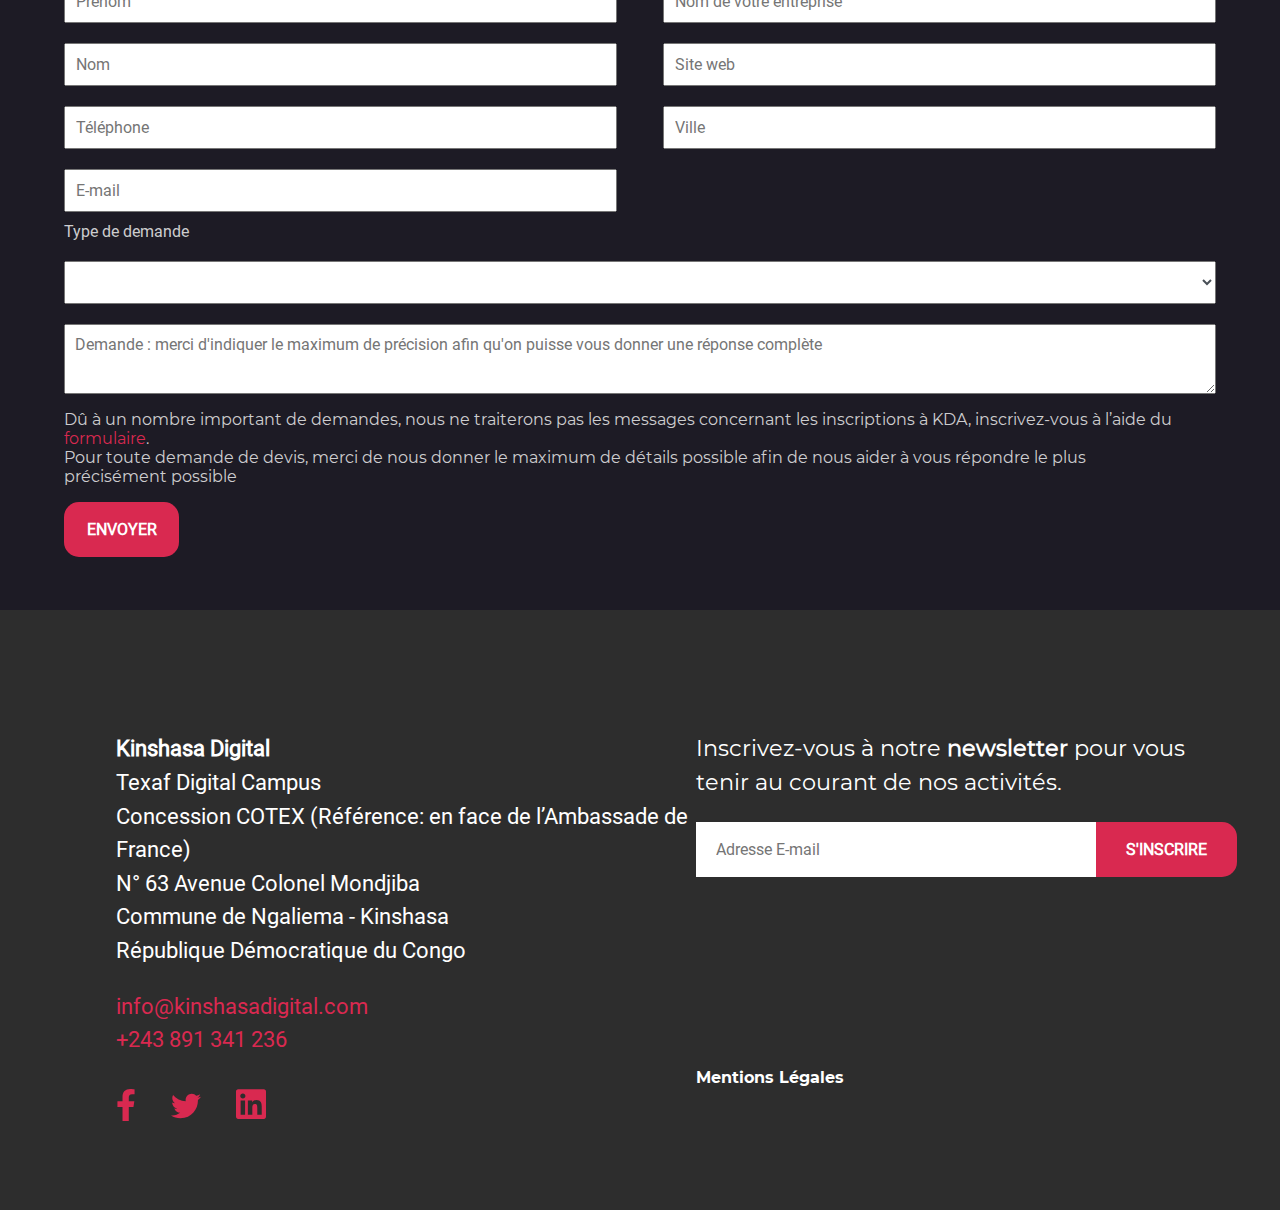
==== commit d0b8d44c: "Fin du travail" ====
--- a/index.html
+++ b/index.html
@@ -63,7 +63,7 @@
                 <img src="./img/KDA/kda_cohorte_2020 (1).jpg" alt="Photo Cohorte KDA 2020">
             </div>
             <div class="text-developper">
-                <h1>Des développeurs &lt;qualifiés&gt; et prêts à intégrer vos équipes en remote !</h1>
+                <h2>Des développeurs &lt;qualifiés&gt; et prêts à intégrer vos équipes en remote !</h2>
                 <div class="position">
                     <div class="logo-gauche">
                         <div class="developper-Qualifie">
@@ -91,7 +91,7 @@
 
         <!----------- Section Parteneurs ------------>
         <section class="parteneur">
-            <h1>Nous avons le plaisir de travailler avec</h1>
+            <h2>Nous avons le plaisir de travailler avec</h2>
             <div class="logo-parteneur">
                 <div class="economist-logo">
                     <img src="./img/partners/theeconomist.png" alt="Logo The Economist">
@@ -113,17 +113,17 @@
 
         <!---------------- Vos Projets ------------>
         <section class="vos-projets">
-            <h1>Nous accompagnons vos projets</h1>
+            <h2>Nous accompagnons vos projets</h2>
             <div class="text-projets">
                 <div class="votre-projet">
-                    <h2> > Réaliser votre projet</h2>
+                    <h3> > Réaliser votre projet</h3>
                     <p>Engagez une équipe de développeurs de Kinshasa Digital à un prix fixe pour livrer un produit final.</p>
                     <div class="button-projet">
                         <a href="">DEMARRER MAINTENANT</a>
                     </div>
                 </div>
                 <div class="votre-equipe">
-                    <h2> > Integrer votre équipe</h2>
+                    <h3> > Integrer votre équipe</h3>
                     <p>Engagez un ou plusieurs développeurs de Kinshasa Digital à des prix compétitifs pour rejoindre votre équipe à distance.</p>
                     <div class="button-projet">
                         <a href="">ENGAGER UN DEVELOPPEUR</a>
@@ -134,7 +134,7 @@
 
         <!----------------- Section projets réalisé ----------->
         <section class="projets-realise">
-            <h1>Ce que nous avons développé</h1>
+            <h2>Ce que nous avons développé</h2>
             <div class="projets-fait">
                 <button> < </button>
                 <div class="ads-projet">
@@ -169,13 +169,22 @@
                                 <p><span>RDC</span></p>
                             </div>
                         </div>
-                        <div class="langage technos">
-                            <div class="langage-img">
-                                <img src="./img/technos/vuejs.png" alt="Mini Logo VueJs">
-                            </div>
-                            <div class="langage-text">
-                                <p>VueJs</p>
-                            </div>
+                        <div class="langage">
+                            <svg xmlns="http://www.w3.org/2000/svg" xmlns:xlink="http://www.w3.org/1999/xlink" aria-hidden="true" focusable="false" width="1em" height="1em" preserveAspectRatio="xMidYMid meet" viewBox="0 0 24 24" data-icon="bx:bxl-vuejs" data-inline="false" class="iconify"
+                                style="transform: rotate(360deg);"><path d="M12 12.765l5.592-9.437h-3.276L12 7.33v.002L9.688 3.328h-3.28z" fill="currentColor"></path>
+                                <path d="M18.461 3.332L12 14.235L5.539 3.332H1.992L12 20.672l10.008-17.34z" fill="currentColor"></path>
+                            </svg>VueJS
+                            <svg xmlns="http://www.w3.org/2000/svg" xmlns:xlink="http://www.w3.org/1999/xlink" aria-hidden="true" focusable="false" width="1em" height="1em" preserveAspectRatio="xMidYMid meet" viewBox="0 0 32 32" data-icon="cib:php" data-inline="false" class="iconify"
+                                style="transform: rotate(360deg);">
+                                <path d="M9.349 13.609H8.088l-.687 3.531h1.12c.739 0 1.291-.14 1.656-.421c.359-.276.604-.745.729-1.396c.124-.625.067-1.068-.161-1.328c-.235-.255-.699-.385-1.396-.385zM16 7.584C7.161 7.584 0 11.355 0 16s7.161 8.416 16 8.416S32 20.645 32 16s-7.161-8.416-16-8.416zm-4.349 9.937a3.199 3.199 0 0 1-1.219.733c-.448.141-1.02.219-1.713.219H7.14l-.432 2.24H4.869l1.641-8.432h3.531c1.063 0 1.839.276 2.328.833c.485.557.636 1.339.437 2.339a3.818 3.818 0 0 1-.405 1.131a3.827 3.827 0 0 1-.751.937zm5.37.952l.724-3.733c.083-.423.052-.713-.095-.871c-.14-.151-.448-.229-.916-.229h-1.453l-.937 4.833h-1.828l1.64-8.437h1.823l-.437 2.245h1.625c1.027 0 1.729.177 2.115.531c.391.36.505.937.355 1.735l-.767 3.927zm10.124-3.02a3.683 3.683 0 0 1-.405 1.131a3.823 3.823 0 0 1-.745.937a3.282 3.282 0 0 1-1.224.733c-.448.141-1.021.219-1.713.219h-1.573l-.437 2.24h-1.839l1.641-8.432h3.531c1.063 0 1.839.276 2.328.839c.485.552.636 1.333.437 2.333zm-3.457-1.844h-1.256l-.687 3.531h1.115c.744 0 1.296-.14 1.656-.421c.364-.276.609-.745.735-1.396c.124-.625.067-1.068-.168-1.328c-.228-.255-.697-.385-1.395-.385z" fill="currentColor"></path>
+                            </svg>Php
+                            <svg xmlns="http://www.w3.org/2000/svg" xmlns:xlink="http://www.w3.org/1999/xlink" aria-hidden="true" focusable="false" width="1em" height="1em" preserveAspectRatio="xMidYMid meet" viewBox="0 0 32 32" data-icon="cib:php" data-inline="false" class="iconify"
+                                style="transform: rotate(360deg);">
+                                <path d="M9.349 13.609H8.088l-.687 3.531h1.12c.739 0 1.291-.14 1.656-.421c.359-.276.604-.745.729-1.396c.124-.625.067-1.068-.161-1.328c-.235-.255-.699-.385-1.396-.385zM16 7.584C7.161 7.584 0 11.355 0 16s7.161 8.416 16 8.416S32 20.645 32 16s-7.161-8.416-16-8.416zm-4.349 9.937a3.199 3.199 0 0 1-1.219.733c-.448.141-1.02.219-1.713.219H7.14l-.432 2.24H4.869l1.641-8.432h3.531c1.063 0 1.839.276 2.328.833c.485.557.636 1.339.437 2.339a3.818 3.818 0 0 1-.405 1.131a3.827 3.827 0 0 1-.751.937zm5.37.952l.724-3.733c.083-.423.052-.713-.095-.871c-.14-.151-.448-.229-.916-.229h-1.453l-.937 4.833h-1.828l1.64-8.437h1.823l-.437 2.245h1.625c1.027 0 1.729.177 2.115.531c.391.36.505.937.355 1.735l-.767 3.927zm10.124-3.02a3.683 3.683 0 0 1-.405 1.131a3.823 3.823 0 0 1-.745.937a3.282 3.282 0 0 1-1.224.733c-.448.141-1.021.219-1.713.219h-1.573l-.437 2.24h-1.839l1.641-8.432h3.531c1.063 0 1.839.276 2.328.839c.485.552.636 1.333.437 2.333zm-3.457-1.844h-1.256l-.687 3.531h1.115c.744 0 1.296-.14 1.656-.421c.364-.276.609-.745.735-1.396c.124-.625.067-1.068-.168-1.328c-.228-.255-.697-.385-1.395-.385z" fill="currentColor"></path>
+                            </svg>Php<svg xmlns="http://www.w3.org/2000/svg" xmlns:xlink="http://www.w3.org/1999/xlink" aria-hidden="true" focusable="false" width="1em" height="1em" preserveAspectRatio="xMidYMid meet" viewBox="0 0 32 32"
+                                data-icon="cib:php" data-inline="false" class="iconify" style="transform: rotate(360deg);">
+                            <path d="M9.349 13.609H8.088l-.687 3.531h1.12c.739 0 1.291-.14 1.656-.421c.359-.276.604-.745.729-1.396c.124-.625.067-1.068-.161-1.328c-.235-.255-.699-.385-1.396-.385zM16 7.584C7.161 7.584 0 11.355 0 16s7.161 8.416 16 8.416S32 20.645 32 16s-7.161-8.416-16-8.416zm-4.349 9.937a3.199 3.199 0 0 1-1.219.733c-.448.141-1.02.219-1.713.219H7.14l-.432 2.24H4.869l1.641-8.432h3.531c1.063 0 1.839.276 2.328.833c.485.557.636 1.339.437 2.339a3.818 3.818 0 0 1-.405 1.131a3.827 3.827 0 0 1-.751.937zm5.37.952l.724-3.733c.083-.423.052-.713-.095-.871c-.14-.151-.448-.229-.916-.229h-1.453l-.937 4.833h-1.828l1.64-8.437h1.823l-.437 2.245h1.625c1.027 0 1.729.177 2.115.531c.391.36.505.937.355 1.735l-.767 3.927zm10.124-3.02a3.683 3.683 0 0 1-.405 1.131a3.823 3.823 0 0 1-.745.937a3.282 3.282 0 0 1-1.224.733c-.448.141-1.021.219-1.713.219h-1.573l-.437 2.24h-1.839l1.641-8.432h3.531c1.063 0 1.839.276 2.328.839c.485.552.636 1.333.437 2.333zm-3.457-1.844h-1.256l-.687 3.531h1.115c.744 0 1.296-.14 1.656-.421c.364-.276.609-.745.735-1.396c.124-.625.067-1.068-.168-1.328c-.228-.255-.697-.385-1.395-.385z" fill="currentColor"></path>
+                        </svg>Php
                         </div>
                     </div>
                 </div>
@@ -193,10 +202,10 @@
                         </div>
                         <div class="langage">
                             <div class="langage-img">
-                                <img src="./img/technos/react.png" alt="Mini Logo ReactNative">
-                            </div>
-                            <div class="langage-text">
-                                <p>React Native</p>
+                                <svg xmlns="http://www.w3.org/2000/svg" xmlns:xlink="http://www.w3.org/1999/xlink" aria-hidden="true" focusable="false" width="1em" height="1em" preserveAspectRatio="xMidYMid meet" viewBox="0 0 1200 1200" data-icon="el:wordpress" data-inline="false" class="iconify"
+                                    style="transform: rotate(360deg);">
+                                    <path d="M599.314 1200C264.241 1193.561 2.343 918.889 0 599.314C6.515 264.491 279.729 2.343 599.314 0C934.157 6.694 1197.654 279.298 1200 599.314c-6.619 335.092-280.682 598.34-600.686 600.686zm0-1157.486C288.196 48.64 43.307 302.232 41.143 599.314c6.051 311.365 261.102 556.007 558.171 558.171c311.365-6.053 556.007-261.103 558.172-558.171c-5.873-311.347-261.532-554.638-558.172-556.8zm-144 1047.771l153.6-441.6l160.457 432c-108.102 36.189-210.303 38.382-314.057 9.6zM337.371 309.943c-56.23 7.644-110.916 10.369-164.571 8.229C274.677 172.521 437.796 90.579 599.314 89.143c132.109 2.5 255.27 52.438 345.6 134.4c-41.893-3.097-66.977 15.276-85.028 46.628c-26.234 80.939 29.201 140.853 60.344 201.601c29.443 55.505 27.108 118.618 10.971 172.8l-76.8 261.943l-185.143-549.944c19.291-1.795 38.708-2.373 56.229-5.486c20.736-4.617 25.286-23.914 10.971-35.657c-4.57-3.656-9.6-5.484-15.086-5.484l-111.085 8.229h-84.343c-23.813 1.406-91.053-21.597-96.688 9.601c-2.911 12.017 6.06 21.436 16.457 23.313c18.346 2.377 39.365 5.076 56.229 6.857l80.914 216.686L470.4 906.515L283.886 356.571c19.736-1.714 39.733-2.312 57.6-5.486c14.63-1.833 21.028-9.146 19.2-21.943c-2.593-11.377-12.734-19.064-23.315-19.199zm-205.714 85.029l245.486 663.771c-88.577-43.659-158.606-107.864-208.458-184.458C77.49 728.754 67.897 544.121 131.657 394.972zm959.315 340.799c-40.303 131.608-122.616 240.613-236.57 306.515c5.484-14.629 14.171-39.314 26.057-74.058l142.629-414.172c13.714-40.229 23.314-85.028 28.8-134.399c1.853-20.199 1.914-40.564-1.371-58.972c58.437 126.043 75.015 250.892 40.455 375.086z" fill="currentColor"></path>
+                                </svg> Wordpress -(Custom theme)
                             </div>
                         </div>
                     </div>
@@ -207,11 +216,11 @@
 
         <!---------- Section Expertise ------------>
         <section class="notre-expertise">
-            <h1>Notre expertise</h1>
+            <h2>Notre expertise</h2>
             <div class="expertise">
                 <div class="hardskills">
                     <div class="hardskills-text">
-                        <h2>Hardskills</h2>
+                        <h3>Hardskills</h3>
                     </div>
                     <div class="logo-hard">
                         <div class="img-1">
@@ -274,7 +283,7 @@
                 </div>
                 <div class="softskills">
                     <div class="softskills-text">
-                        <h2>Soft Skills</h2>
+                        <h3>Soft Skills</h3>
                         <div class="position-soft">
                             <div class="list-soft">
                                 <ol>
@@ -293,7 +302,7 @@
 
         <!-- ------- ----- Section Prêt --- ----- ------ -->
         <section class="pret">
-            <h1>Prêt ?</h1>
+            <h2>Prêt ?</h2>
             <div class="planification">
                 <div class="ordre">
                     <div class="planifier-appel">
@@ -346,7 +355,7 @@
         <!-- ------- ----- Section Creation Emploi --- ----- ------ -->
         <section class="creation-emploie">
             <div class="emploie-qualite">
-                <h1>Nous créons de l’<span>emploi de qualité</span> en République Démocratique du Congo</h1>
+                <h2>Nous créons de l’<span>emploi de qualité</span> en République Démocratique du Congo</h2>
                 <p>Nous sommes fiers de vous proposer un service de qualité qui permet de créer des emplois pour les talents de la RDC tout en offrant une formation d’excellence à de nouveaux jeunes développeurs chaque année.</p>
                 <img src="./img/students.png" alt="Apprenants KDA 2020">
             </div>
@@ -355,24 +364,24 @@
                 <div class="avantages-gauche">
                     <div class="salaire">
                         <img src="./img/illustrations/salary.png" alt="Salaire">
-                        <h2>Rémunération ultra compétitive</h2>
+                        <h3>Rémunération ultra compétitive</h3>
                         <p>Un salaire 5x supérieur au salaire moyen de la RDC.</p>
                     </div>
                     <div class="sante">
                         <img src="./img/illustrations/health.png" alt="Santé">
-                        <h2>Couverture santé</h2>
+                        <h3>Couverture santé</h3>
                         <p>Une couverture santé pour le développeur et sa famille dans le meilleur hôpital de Kinshasa.</p>
                     </div>
                 </div>
                 <div class="avantages-droite">
                     <div class="travail">
                         <img src="./img/illustrations/working.png" alt="Travail">
-                        <h2>Infrastructure pro</h2>
+                        <h3>Infrastructure pro</h3>
                         <p>Un environnement de travail de haute qualité avec connexion Internet haut débit et une cantine offerte.</p>
                     </div>
                     <div class="training">
                         <img src="./img/illustrations/training.png" alt="Formation">
-                        <h2>Formation continue</h2>
+                        <h3>Formation continue</h3>
                         <p>Via la KDA et des mentors de renommée mondiale de Facebook, Microsoft, Adobe & Google.</p>
                     </div>
                 </div>
@@ -381,7 +390,7 @@
 
         <!-- ------- ----- Section Kinshasa Digital dans les medias --- ----- ------ -->
         <section class="kd-medias">
-            <h1>Kinshasa Digital dans les médias</h1>
+            <h2>Kinshasa Digital dans les médias</h2>
             <div class="medias">
                 <img src="./img/medias/jeuneafr.png" alt="Logo Jeune Afrique">
                 <img src="./img/medias/detijd.png" alt="Logo DeTijd">
@@ -393,7 +402,7 @@
 
         <!-- ------- ----- Section Soutient --- ----- ------ -->
         <section class="soutient">
-            <h1>Ils nous soutiennent</h1>
+            <h2>Ils nous soutiennent</h2>
             <div class="img-soutient">
                 <div class="text-soutient">
                     <img src="./img/kda-avec-le-president-felix-antoine-tshisekedi.jpg" alt="KDA avec le president Felix Tshisekedi">
@@ -480,7 +489,7 @@
         <!-- Section formulaire  -->
         <section class="formulaire-contact">
             <div class="formulaire-text">
-                <h1>Formulaire de contact</h1>
+                <h2>Formulaire de contact</h2>
                 <p>
                     <strong>
                         Si vous souhaitez-vous préinscrire à la Kinshasa Digital Academy veuillez remplir 
--- a/css/style.css
+++ b/css/style.css
@@ -98,6 +98,11 @@
 }
 
 h1 {
+    text-align: center;
+    padding-top: 135px;
+}
+
+h2 {
     text-align: center;
     padding-top: 135px;
 }
@@ -210,7 +215,7 @@
     margin: -200px 0 0 200px;
 }
 
-.text-developper h1 {
+.text-developper h2 {
     font-family: MontserratBold, sans-serif;
     font-size: 40px;
     color: #424345;
@@ -293,7 +298,7 @@
     overflow: hidden;
 }
 
-.parteneur h1 {
+.parteneur h2 {
     text-align: center;
     font-size: 40px;
     font-family: MontserratBold, sans-serif;
@@ -319,7 +324,7 @@
     height: 600px;
 }
 
-.vos-projets h1 {
+.vos-projets h2 {
     text-align: center;
     font-size: 40px;
     font-family: MontserratBold, sans-serif;
@@ -334,7 +339,7 @@
     margin-top: 50px;
 }
 
-.vos-projets h2 {
+.vos-projets h3 {
     text-align: center;
     font-size: 28px;
     font-family: MontserratBold, sans-serif;
@@ -402,7 +407,7 @@
     height: 930px;
 }
 
-.projets-realise h1 {
+.projets-realise h2 {
     font-family: MontserratBold, sans-serif;
     font-size: 40px;
     color: white;
@@ -542,7 +547,8 @@
     padding: 5px 10px 5px 0px;
 }
 
-.langage {
+.langage,
+.technos {
     width: 320px;
     height: 30px;
     background-color: #ed0058;
@@ -556,11 +562,6 @@
     align-items: center;
 }
 
-.technos img {
-    position: relative;
-    margin-left: -55px;
-}
-
 .langage img {
     width: 10px;
     height: 10px;
@@ -573,6 +574,11 @@
     margin: 0px 0px 0px -440px;
 }
 
+.technos .langage-text {
+    position: relative;
+    margin: 0px 0px 0px -515px;
+}
+
 .projets-fait button {
     width: 20px;
     height: 20px;
@@ -599,13 +605,13 @@
     height: 800px;
 }
 
-.notre-expertise h1 {
+.notre-expertise h2 {
     font-family: MontserratBold, sans-serif;
     font-size: 40px;
     color: #424345;
 }
 
-.notre-expertise h2 {
+.notre-expertise h3 {
     font-family: MontserratBold, sans-serif;
     font-size: 28px;
     color: white;
@@ -728,7 +734,7 @@
     height: 660px;
 }
 
-.pret h1 {
+.pret h2 {
     font-family: MontserratBold, sans-serif;
     font-size: 40px;
     color: #FFFFFF;
@@ -842,7 +848,7 @@
     align-items: center;
 }
 
-.creation-emploie h1 {
+.creation-emploie h2 {
     font-family: MontserratBold, sans-serif;
     font-size: 40px;
     color: #424345;
@@ -900,11 +906,16 @@
     padding: 20px;
 }
 
-.avantages h2 {
+.avantages h3 {
     font-family: MontserratBold, sans-serif;
     font-size: 24px;
     color: #424345;
     text-align: left;
+    margin-top: -1px;
+}
+
+.avantages p {
+    margin-top: -10px;
 }
 
 
@@ -916,7 +927,7 @@
     height: 370px;
 }
 
-.kd-medias h1 {
+.kd-medias h2 {
     font-family: MontserratBold, sans-serif;
     font-size: 40px;
     color: white;
@@ -939,7 +950,7 @@
     height: 1120px;
 }
 
-.soutient h1 {
+.soutient h2 {
     font-family: MontserratBold, sans-serif;
     font-size: 40px;
     color: #424345;
@@ -1000,7 +1011,7 @@
     padding-top: -80px;
 }
 
-.formulaire-text h1 {
+.formulaire-text h2 {
     font-size: 48px;
     font-family: MontserratBold, sans-serif;
     color: rgba(255, 255, 255, 0.856);
@@ -1111,7 +1122,7 @@
 /*------------------ Section Footer -----------------*/
 
 footer {
-    height: 680px;
+    height: 600px;
     background-color: #2d2d2d;
     display: flex;
     flex-direction: row;
@@ -1193,8 +1204,9 @@
 }
 
 .footer-droite button:hover {
-    color: #180027;
-    background-color: #2d2d2d;
+    color: #d92950;
+    background-color: white;
+    border: 2px solid #d92950
 }
 
 .footer-droite input {
@@ -1218,7 +1230,7 @@
 }
 
 .text-footer {
-    padding-top: 200px;
+    padding-top: 160px;
 }
 
 .footer-form form {
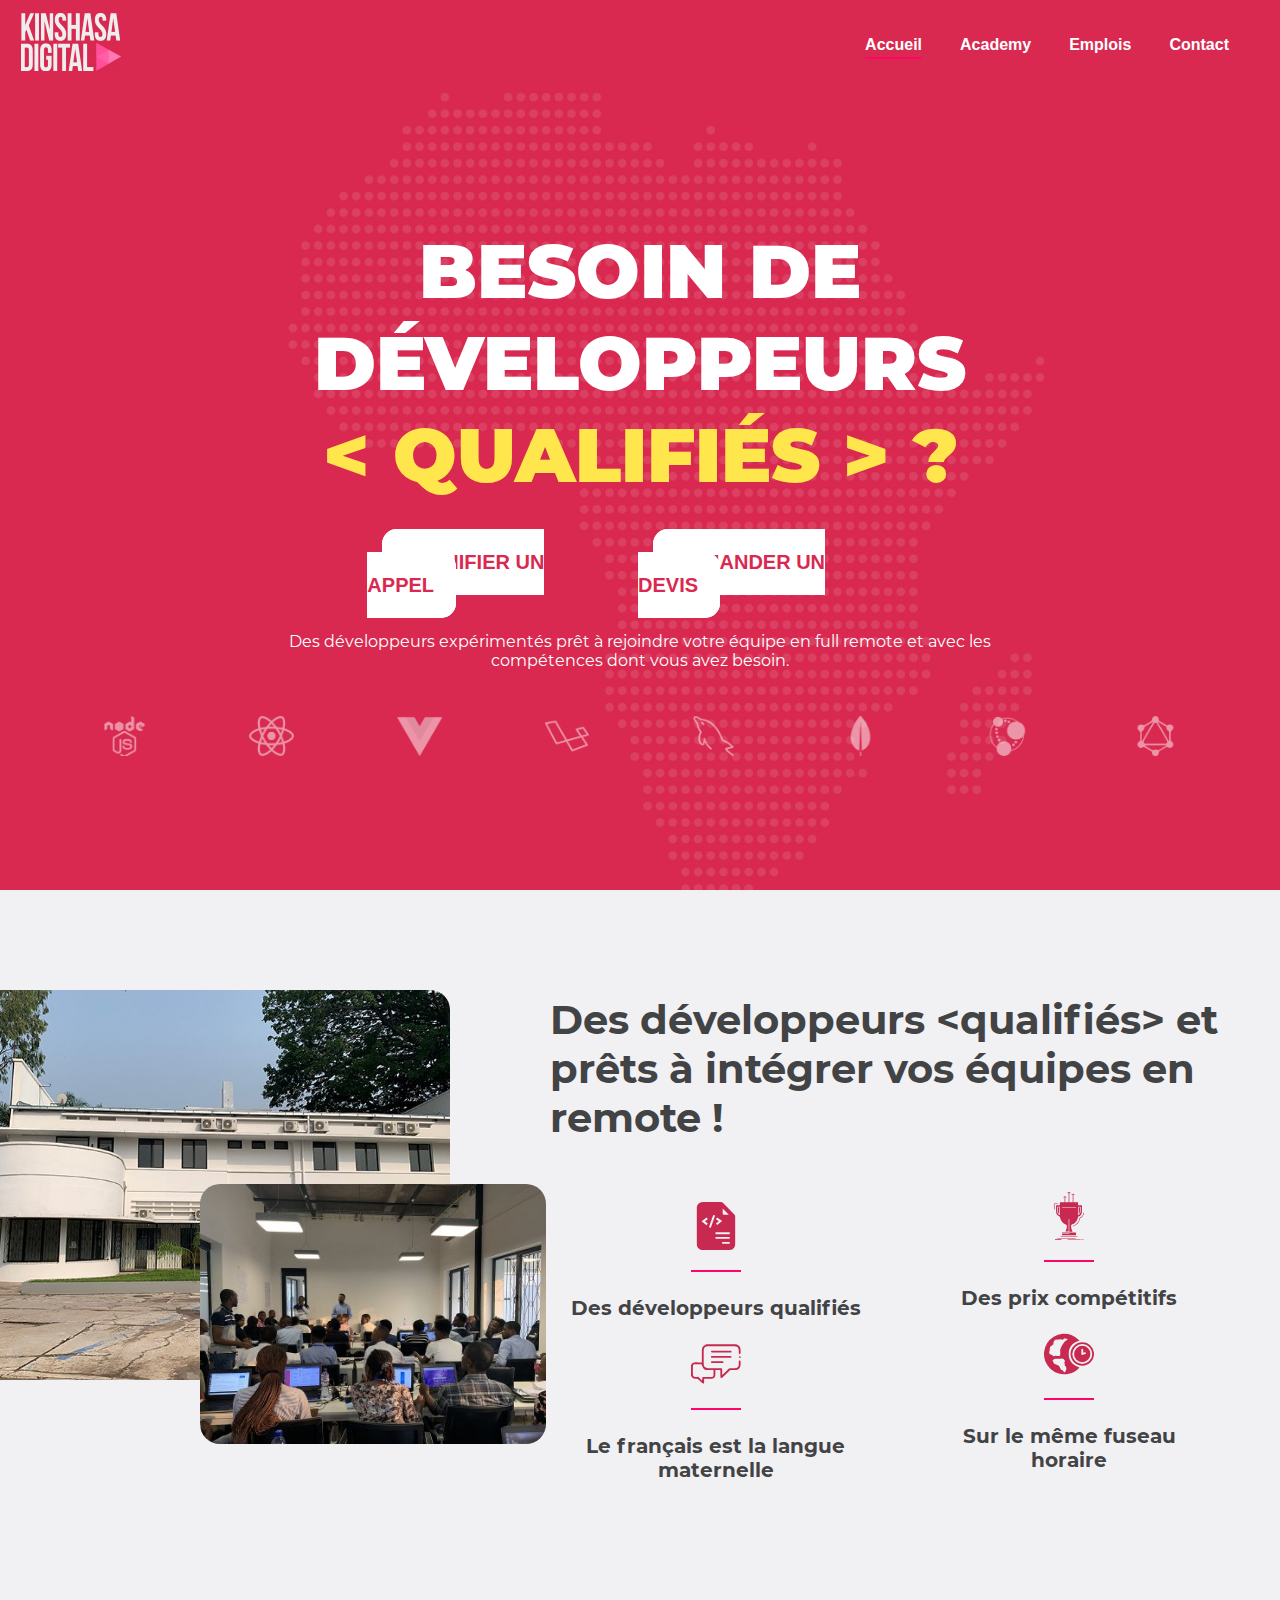
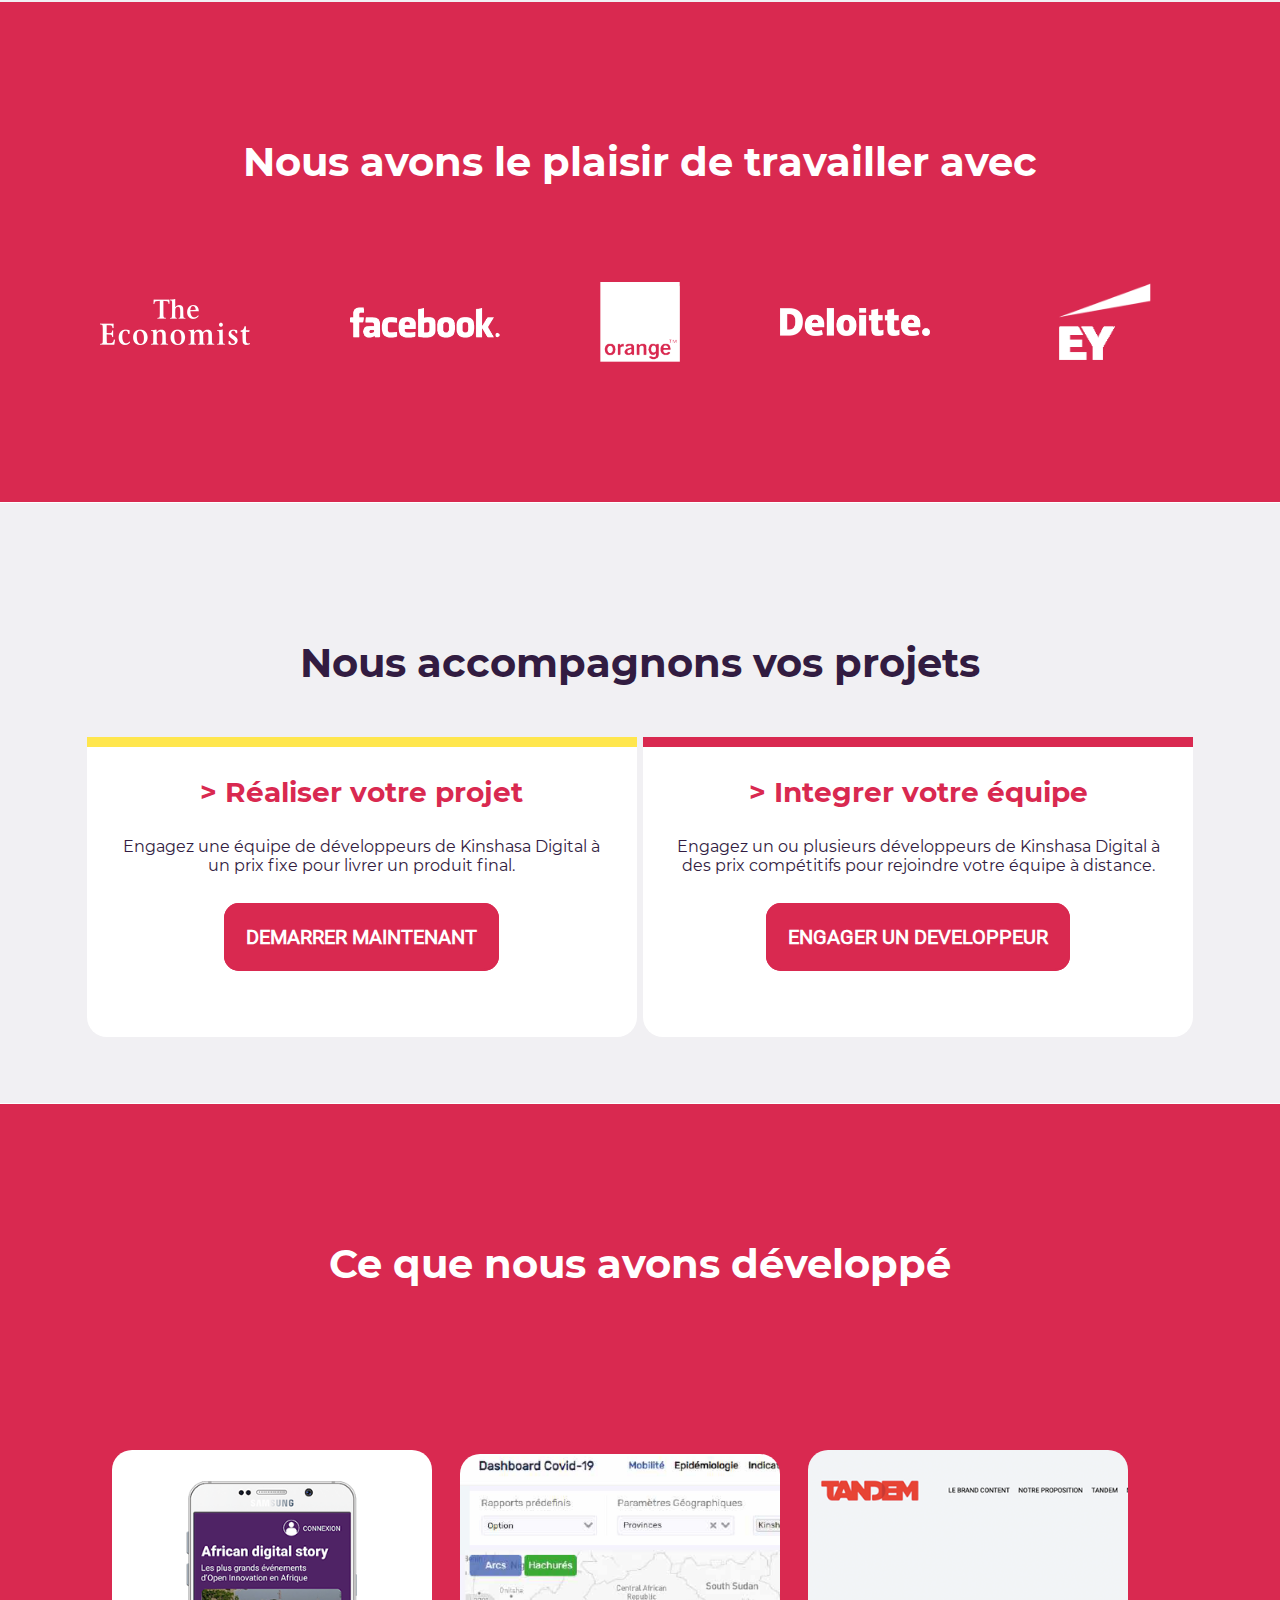
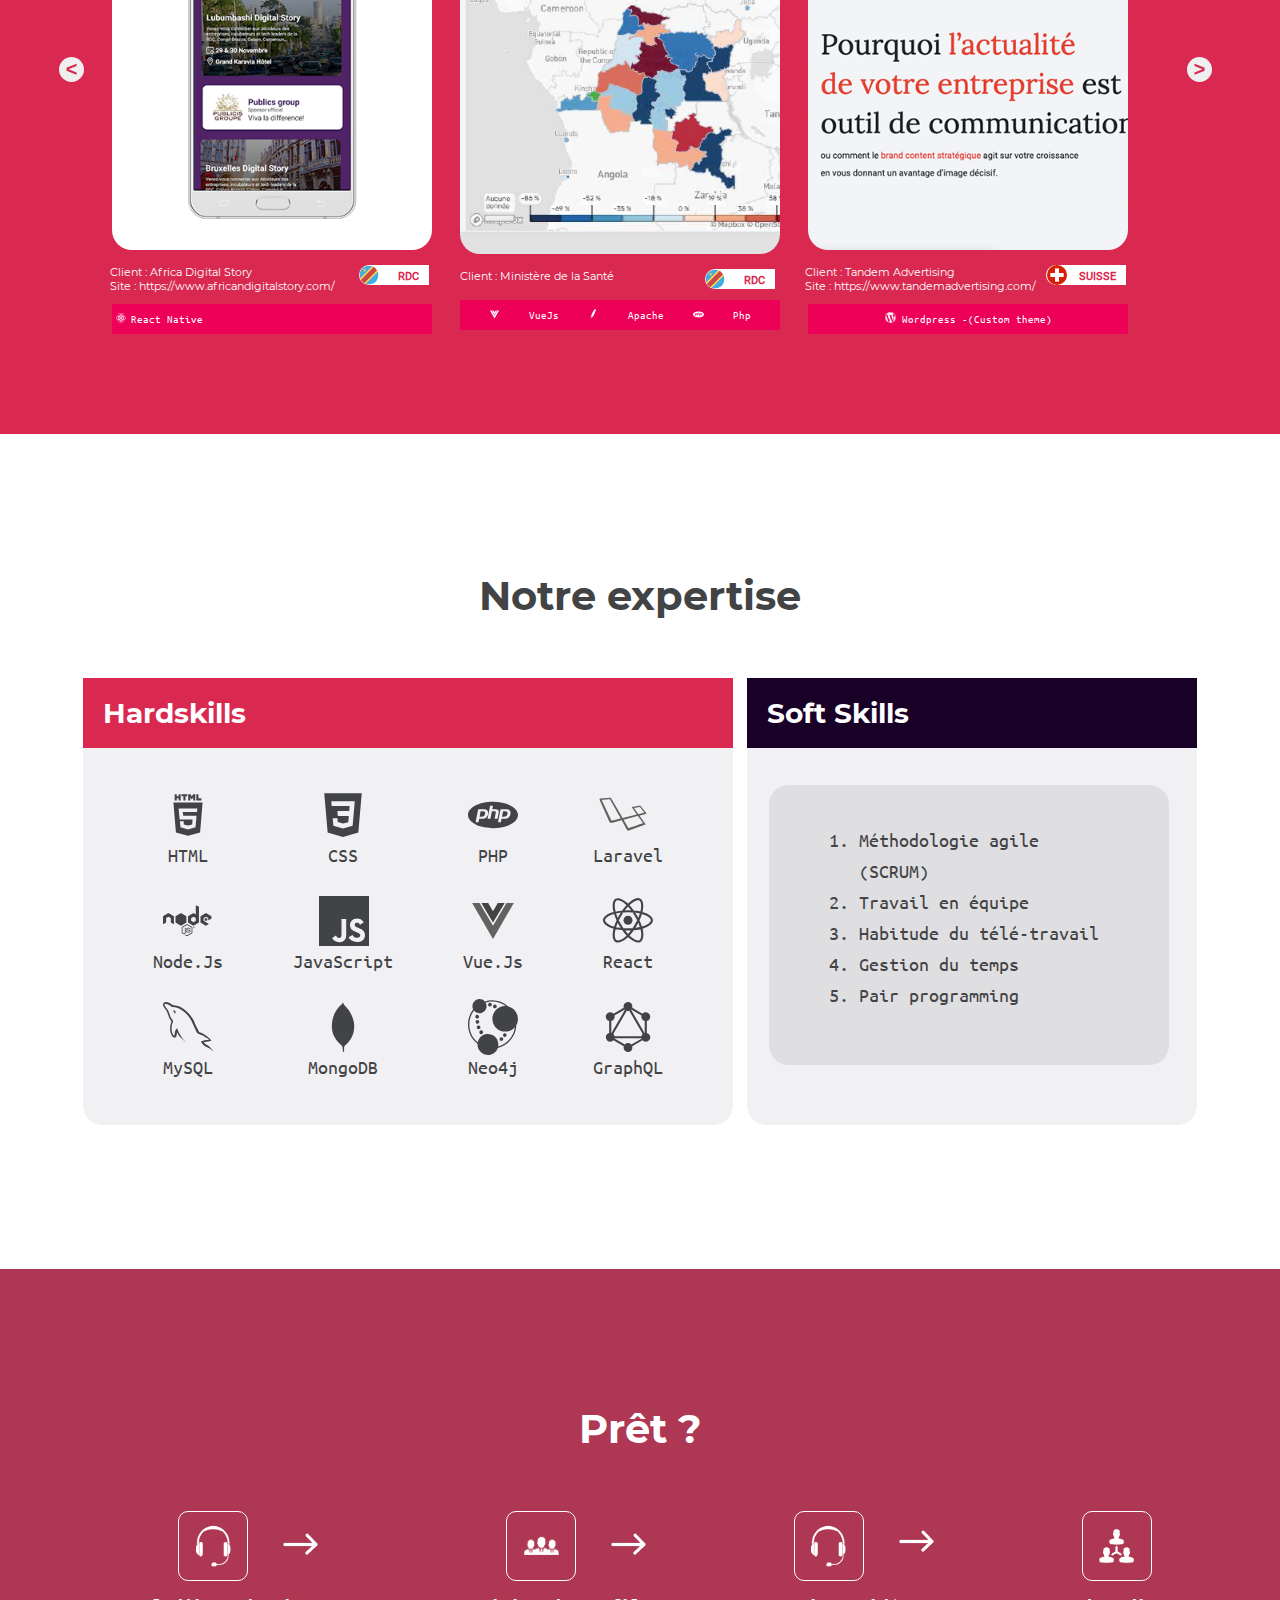
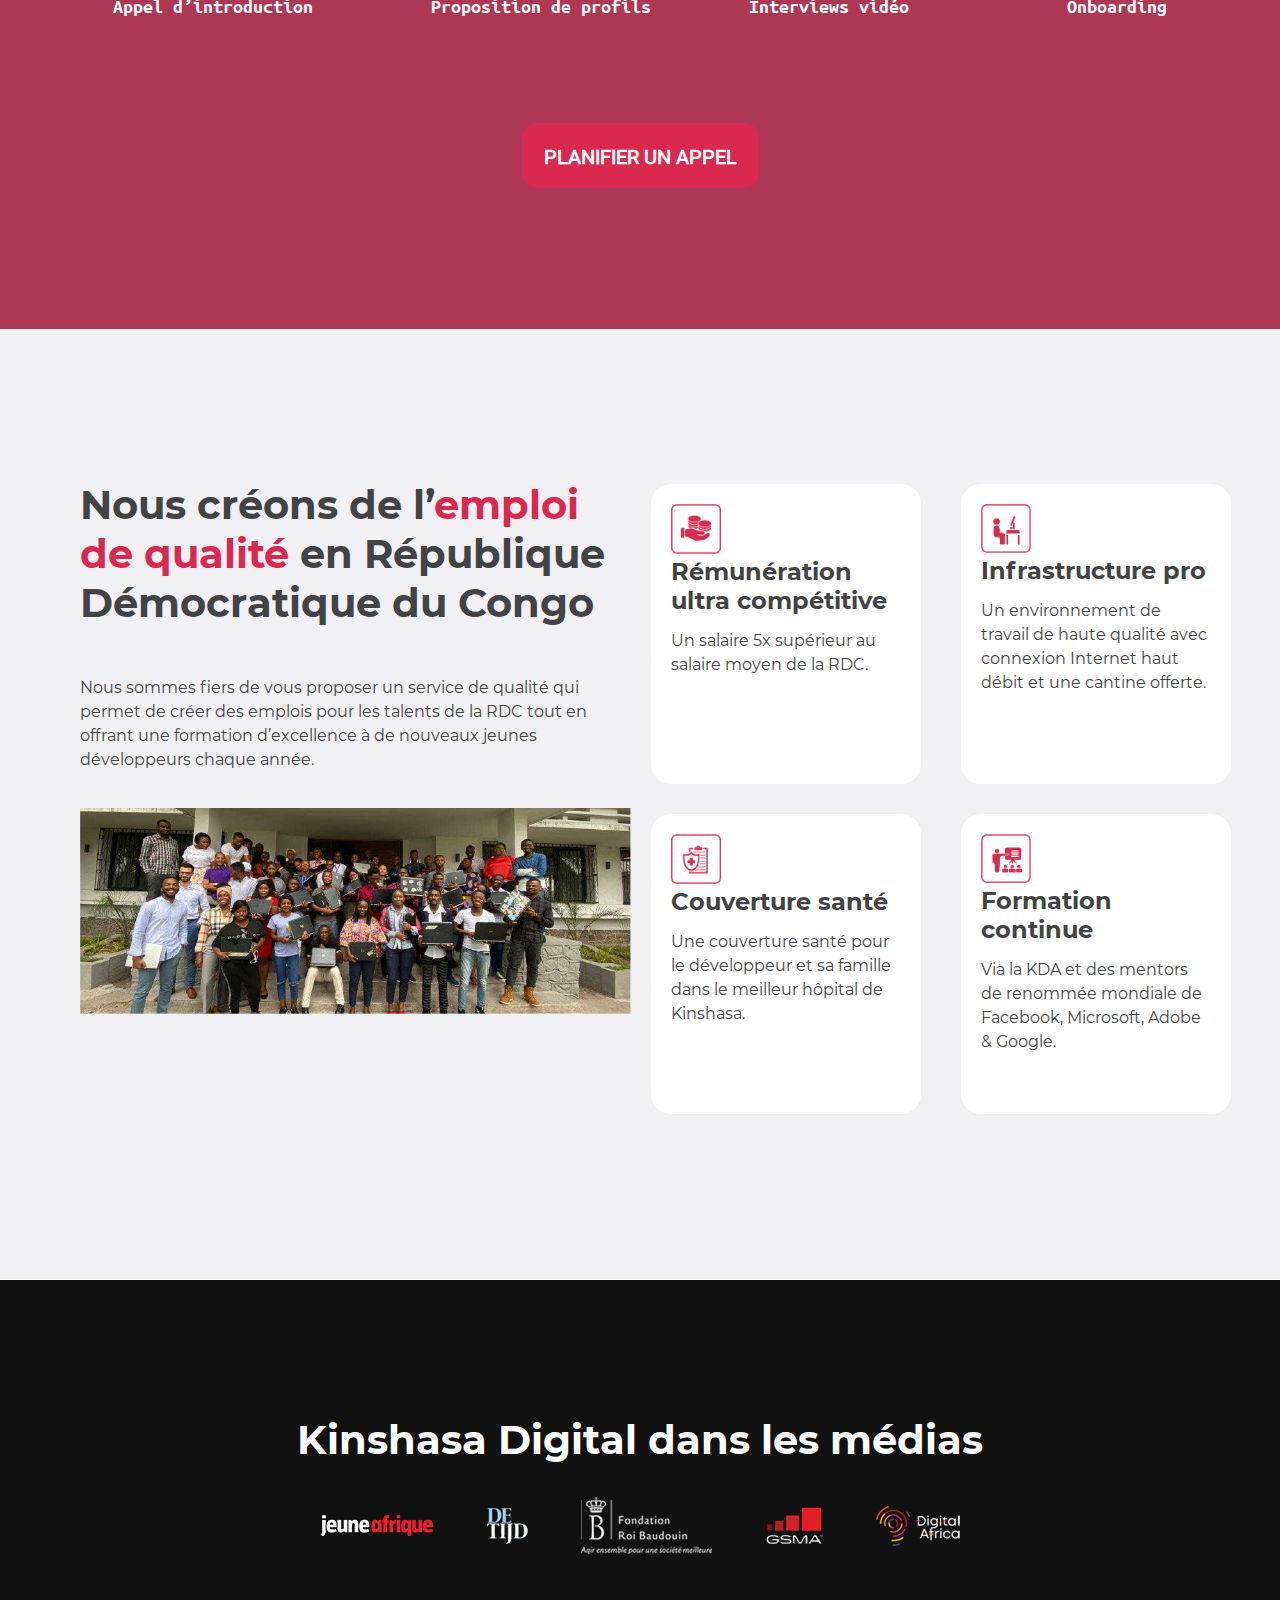
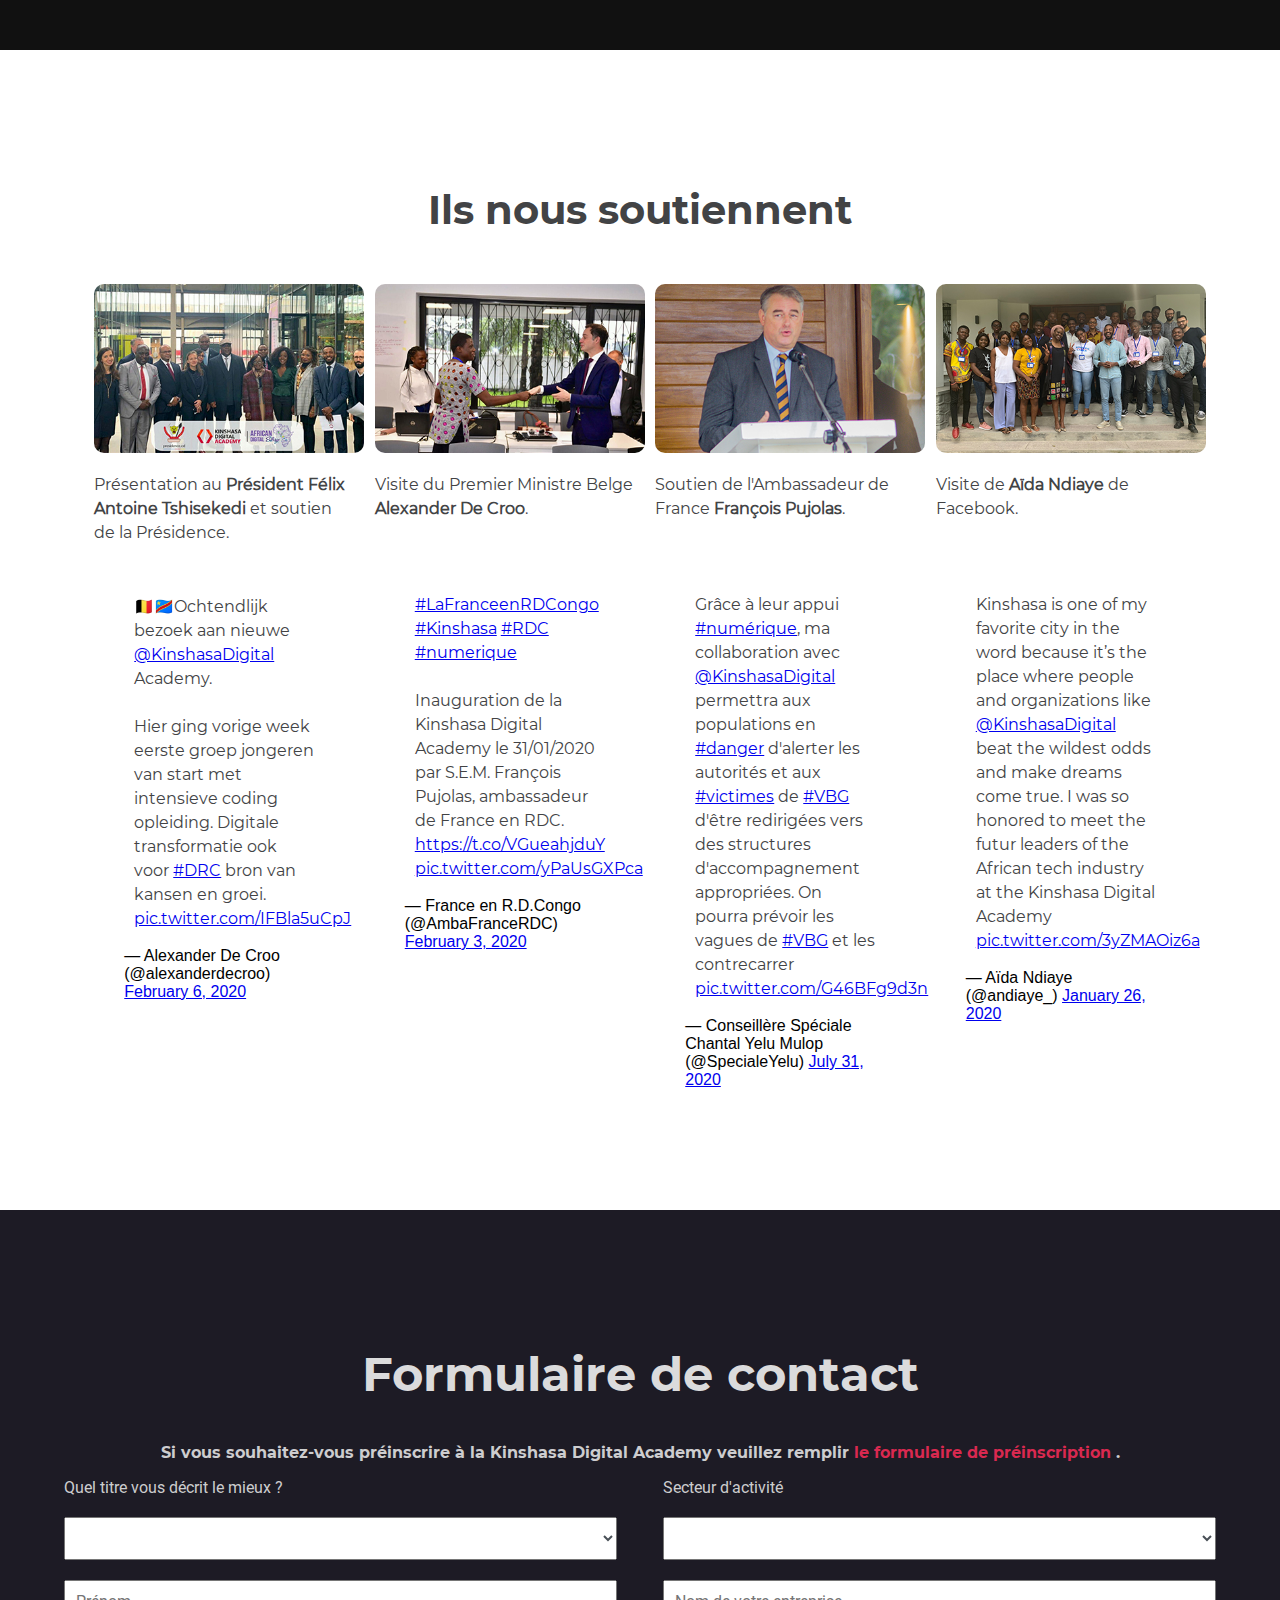
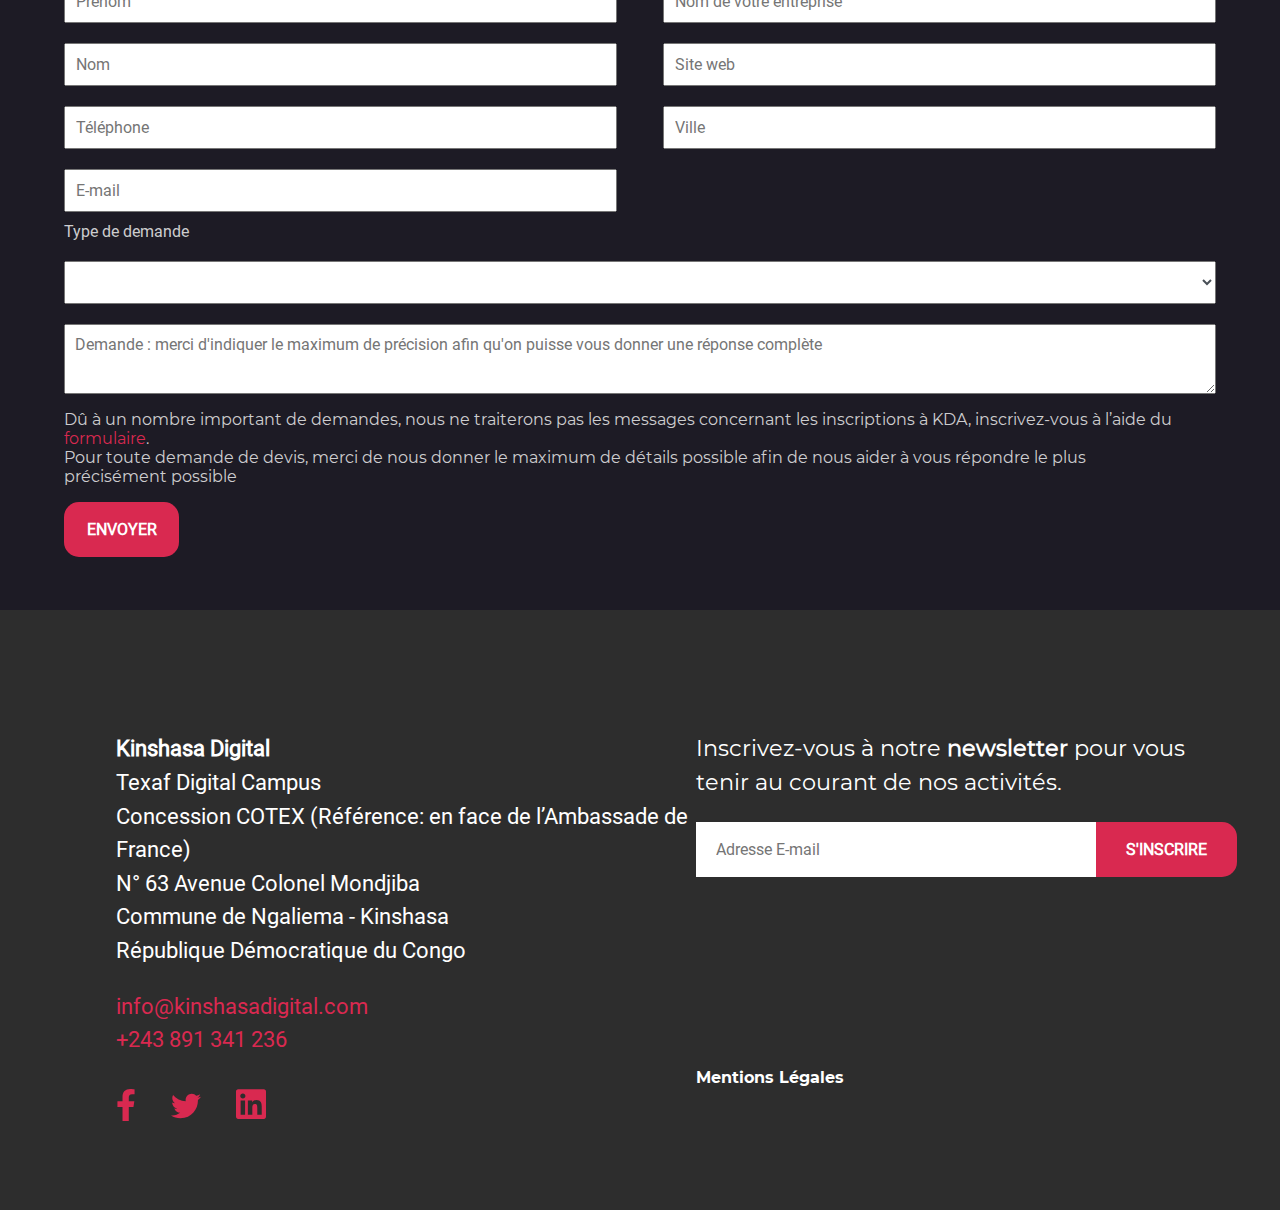
==== commit 6718affb: "Fin du travail" ====
--- a/index.html
+++ b/index.html
@@ -173,18 +173,16 @@
                             <svg xmlns="http://www.w3.org/2000/svg" xmlns:xlink="http://www.w3.org/1999/xlink" aria-hidden="true" focusable="false" width="1em" height="1em" preserveAspectRatio="xMidYMid meet" viewBox="0 0 24 24" data-icon="bx:bxl-vuejs" data-inline="false" class="iconify"
                                 style="transform: rotate(360deg);"><path d="M12 12.765l5.592-9.437h-3.276L12 7.33v.002L9.688 3.328h-3.28z" fill="currentColor"></path>
                                 <path d="M18.461 3.332L12 14.235L5.539 3.332H1.992L12 20.672l10.008-17.34z" fill="currentColor"></path>
-                            </svg>VueJS
+                            </svg>VueJs
+                            <svg xmlns="http://www.w3.org/2000/svg" xmlns:xlink="http://www.w3.org/1999/xlink" aria-hidden="true" focusable="false" width="1em" height="1em" preserveAspectRatio="xMidYMid meet" viewBox="0 0 32 32" data-icon="cib:apache" data-inline="false" class="iconify"
+                                style="transform: rotate(360deg);">
+                                <path d="M21.099 0a1.03 1.03 0 0 0-.536.151c-.5.297-1.333 1.136-2.328 2.355l-.208.255a34.71 34.71 0 0 0-.824 1.057a54.275 54.275 0 0 0-2.687 3.959l-.027.047l-.063.099a54.229 54.229 0 0 0-2.276 4.109a33.815 33.815 0 0 0-1.468 3.407c-.12.333-.229.656-.333.969c-.084.265-.161.531-.235.796c-.177.62-.333 1.245-.459 1.865l-.016.083a19.364 19.364 0 0 0-.312 2.256l-.005.077c-.369-.599-1.369-1.181-1.369-1.177c.719 1.037 1.26 2.068 1.339 3.079c-.38.079-.907-.036-1.516-.26c.636.583 1.109.744 1.292.787c-.579.036-1.183.437-1.792.895c.891-.364 1.609-.509 2.125-.391a173.201 173.201 0 0 0-2.459 7.584a.702.702 0 0 0 .484-.473c.152-.491 1.12-3.715 2.641-7.953l.129-.365l.037-.099c.161-.443.328-.896.5-1.36l.115-.317l.005-.005c.156-.421.317-.853.484-1.287l.073-.181l.067-.183l.057-.136l-.057.141l-.067.177l-.073.181c-.167.433-.328.865-.484 1.287l.14.276l.125-.015l.016-.037c.203-.557.4-1.099.604-1.624l.005-.021a94.042 94.042 0 0 0-.609 1.645l-.016.037l-.089.244c-.156.432-.317.875-.473 1.323l-.005.021l-.068.193c-.109.301-.203.577-.411 1.197c.348.161.629.584.896 1.057a1.935 1.935 0 0 0-.62-1.317c1.729.077 3.219-.36 3.989-1.62c.068-.115.131-.235.188-.36c-.349.443-.787.631-1.605.584c1.204-.537 1.808-1.052 2.339-1.912a7.34 7.34 0 0 0 .376-.667c-1.052 1.079-2.267 1.385-3.553 1.152l-.056-.011c1.151-.141 2.681-1 3.671-2.063a9.235 9.235 0 0 0 1.251-1.74c.287-.505.552-1.063.807-1.677c.224-.541.439-1.124.641-1.755a3.562 3.562 0 0 1-1.079.344c-.063.011-.124.02-.181.031l.004-.005c.057-.005.12-.015.177-.025s.12-.021.177-.037l-.177.037l-.177.025c1.073-.411 1.745-1.208 2.235-2.181a3.805 3.805 0 0 1-1.287.567c-.077.016-.151.032-.228.043l-.057.004h.009l.048-.004c.067-.016.135-.027.208-.043l.015-.005l-.02.005l-.256.047c.371-.156.683-.333.953-.536a3.646 3.646 0 0 0 .85-.932l.084-.141l.104-.203c.181-.369.348-.749.489-1.135l.041-.115c.036-.115.073-.219.093-.308c.037-.131.057-.235.073-.312c-.041.031-.083.063-.125.083c-.328.199-.88.371-1.328.453l-.135.016l-3.021.333l-.016.031l-.104.213l-.312.652c.104-.224.208-.443.312-.652l.104-.213l.016-.031l-.115.011l-.088-.177c-.172.339-.339.677-.505 1.016l-.271.567a95.015 95.015 0 0 0-1.453 3.209c-.5 1.151-.98 2.307-1.443 3.468l.115-.287c.427-1.068.869-2.129 1.328-3.181a89.107 89.107 0 0 1 1.453-3.209l.271-.567c.161-.324.317-.647.479-.964l.027-.052c.255-.505.511-1 .771-1.489c.281-.516.563-1.027.844-1.521c.291-.5.588-1 .896-1.489l.057-.089c.296-.468.599-.927.9-1.359A22.064 22.064 0 0 1 21.183 1.7l-.079.084c-.213.235-.859.984-1.833 2.484c.937-.047 2.38-.239 3.552-.443c.355-1.959-.339-2.853-.339-2.853s-.593-.959-1.38-.969zm-2.192 10.011c.88-.407 1.271-.771 1.656-1.303c.099-.145.203-.296.301-.457c.313-.485.615-1.016.885-1.548c.267-.515.496-1.02.672-1.479a8.42 8.42 0 0 0 .272-.803c.052-.208.099-.405.129-.599c-1.177.204-2.62.396-3.557.437a39.08 39.08 0 0 0-.927 1.5c-.271.459-.563.964-.869 1.516a73.301 73.301 0 0 0-1.589 3.063l3.021-.328zm4.833-7.079v.089h.208v.583h.099v-.583h.208v-.089zm.62 0v.672h.088v-.531l.229.463h.063l.229-.463v.531h.083v-.672h-.115l-.229.469l-.235-.469zM19.016 10l-.136.021l.136-.027zm-.12.016h-.011zm-3.656 1.656l-.141.301l-.177.381c-.421.921-.833 1.848-1.228 2.781a127.196 127.196 0 0 0-1.329 3.26c-.197.505-.4 1.02-.599 1.552l-.011.021c.959-2.579 2.011-5.12 3.167-7.615l.177-.381z" fill="currentColor"></path>
+                            </svg>Apache
                             <svg xmlns="http://www.w3.org/2000/svg" xmlns:xlink="http://www.w3.org/1999/xlink" aria-hidden="true" focusable="false" width="1em" height="1em" preserveAspectRatio="xMidYMid meet" viewBox="0 0 32 32" data-icon="cib:php" data-inline="false" class="iconify"
                                 style="transform: rotate(360deg);">
                                 <path d="M9.349 13.609H8.088l-.687 3.531h1.12c.739 0 1.291-.14 1.656-.421c.359-.276.604-.745.729-1.396c.124-.625.067-1.068-.161-1.328c-.235-.255-.699-.385-1.396-.385zM16 7.584C7.161 7.584 0 11.355 0 16s7.161 8.416 16 8.416S32 20.645 32 16s-7.161-8.416-16-8.416zm-4.349 9.937a3.199 3.199 0 0 1-1.219.733c-.448.141-1.02.219-1.713.219H7.14l-.432 2.24H4.869l1.641-8.432h3.531c1.063 0 1.839.276 2.328.833c.485.557.636 1.339.437 2.339a3.818 3.818 0 0 1-.405 1.131a3.827 3.827 0 0 1-.751.937zm5.37.952l.724-3.733c.083-.423.052-.713-.095-.871c-.14-.151-.448-.229-.916-.229h-1.453l-.937 4.833h-1.828l1.64-8.437h1.823l-.437 2.245h1.625c1.027 0 1.729.177 2.115.531c.391.36.505.937.355 1.735l-.767 3.927zm10.124-3.02a3.683 3.683 0 0 1-.405 1.131a3.823 3.823 0 0 1-.745.937a3.282 3.282 0 0 1-1.224.733c-.448.141-1.021.219-1.713.219h-1.573l-.437 2.24h-1.839l1.641-8.432h3.531c1.063 0 1.839.276 2.328.839c.485.552.636 1.333.437 2.333zm-3.457-1.844h-1.256l-.687 3.531h1.115c.744 0 1.296-.14 1.656-.421c.364-.276.609-.745.735-1.396c.124-.625.067-1.068-.168-1.328c-.228-.255-.697-.385-1.395-.385z" fill="currentColor"></path>
                             </svg>Php
-                            <svg xmlns="http://www.w3.org/2000/svg" xmlns:xlink="http://www.w3.org/1999/xlink" aria-hidden="true" focusable="false" width="1em" height="1em" preserveAspectRatio="xMidYMid meet" viewBox="0 0 32 32" data-icon="cib:php" data-inline="false" class="iconify"
-                                style="transform: rotate(360deg);">
-                                <path d="M9.349 13.609H8.088l-.687 3.531h1.12c.739 0 1.291-.14 1.656-.421c.359-.276.604-.745.729-1.396c.124-.625.067-1.068-.161-1.328c-.235-.255-.699-.385-1.396-.385zM16 7.584C7.161 7.584 0 11.355 0 16s7.161 8.416 16 8.416S32 20.645 32 16s-7.161-8.416-16-8.416zm-4.349 9.937a3.199 3.199 0 0 1-1.219.733c-.448.141-1.02.219-1.713.219H7.14l-.432 2.24H4.869l1.641-8.432h3.531c1.063 0 1.839.276 2.328.833c.485.557.636 1.339.437 2.339a3.818 3.818 0 0 1-.405 1.131a3.827 3.827 0 0 1-.751.937zm5.37.952l.724-3.733c.083-.423.052-.713-.095-.871c-.14-.151-.448-.229-.916-.229h-1.453l-.937 4.833h-1.828l1.64-8.437h1.823l-.437 2.245h1.625c1.027 0 1.729.177 2.115.531c.391.36.505.937.355 1.735l-.767 3.927zm10.124-3.02a3.683 3.683 0 0 1-.405 1.131a3.823 3.823 0 0 1-.745.937a3.282 3.282 0 0 1-1.224.733c-.448.141-1.021.219-1.713.219h-1.573l-.437 2.24h-1.839l1.641-8.432h3.531c1.063 0 1.839.276 2.328.839c.485.552.636 1.333.437 2.333zm-3.457-1.844h-1.256l-.687 3.531h1.115c.744 0 1.296-.14 1.656-.421c.364-.276.609-.745.735-1.396c.124-.625.067-1.068-.168-1.328c-.228-.255-.697-.385-1.395-.385z" fill="currentColor"></path>
-                            </svg>Php<svg xmlns="http://www.w3.org/2000/svg" xmlns:xlink="http://www.w3.org/1999/xlink" aria-hidden="true" focusable="false" width="1em" height="1em" preserveAspectRatio="xMidYMid meet" viewBox="0 0 32 32"
-                                data-icon="cib:php" data-inline="false" class="iconify" style="transform: rotate(360deg);">
-                            <path d="M9.349 13.609H8.088l-.687 3.531h1.12c.739 0 1.291-.14 1.656-.421c.359-.276.604-.745.729-1.396c.124-.625.067-1.068-.161-1.328c-.235-.255-.699-.385-1.396-.385zM16 7.584C7.161 7.584 0 11.355 0 16s7.161 8.416 16 8.416S32 20.645 32 16s-7.161-8.416-16-8.416zm-4.349 9.937a3.199 3.199 0 0 1-1.219.733c-.448.141-1.02.219-1.713.219H7.14l-.432 2.24H4.869l1.641-8.432h3.531c1.063 0 1.839.276 2.328.833c.485.557.636 1.339.437 2.339a3.818 3.818 0 0 1-.405 1.131a3.827 3.827 0 0 1-.751.937zm5.37.952l.724-3.733c.083-.423.052-.713-.095-.871c-.14-.151-.448-.229-.916-.229h-1.453l-.937 4.833h-1.828l1.64-8.437h1.823l-.437 2.245h1.625c1.027 0 1.729.177 2.115.531c.391.36.505.937.355 1.735l-.767 3.927zm10.124-3.02a3.683 3.683 0 0 1-.405 1.131a3.823 3.823 0 0 1-.745.937a3.282 3.282 0 0 1-1.224.733c-.448.141-1.021.219-1.713.219h-1.573l-.437 2.24h-1.839l1.641-8.432h3.531c1.063 0 1.839.276 2.328.839c.485.552.636 1.333.437 2.333zm-3.457-1.844h-1.256l-.687 3.531h1.115c.744 0 1.296-.14 1.656-.421c.364-.276.609-.745.735-1.396c.124-.625.067-1.068-.168-1.328c-.228-.255-.697-.385-1.395-.385z" fill="currentColor"></path>
-                        </svg>Php
+
                         </div>
                     </div>
                 </div>
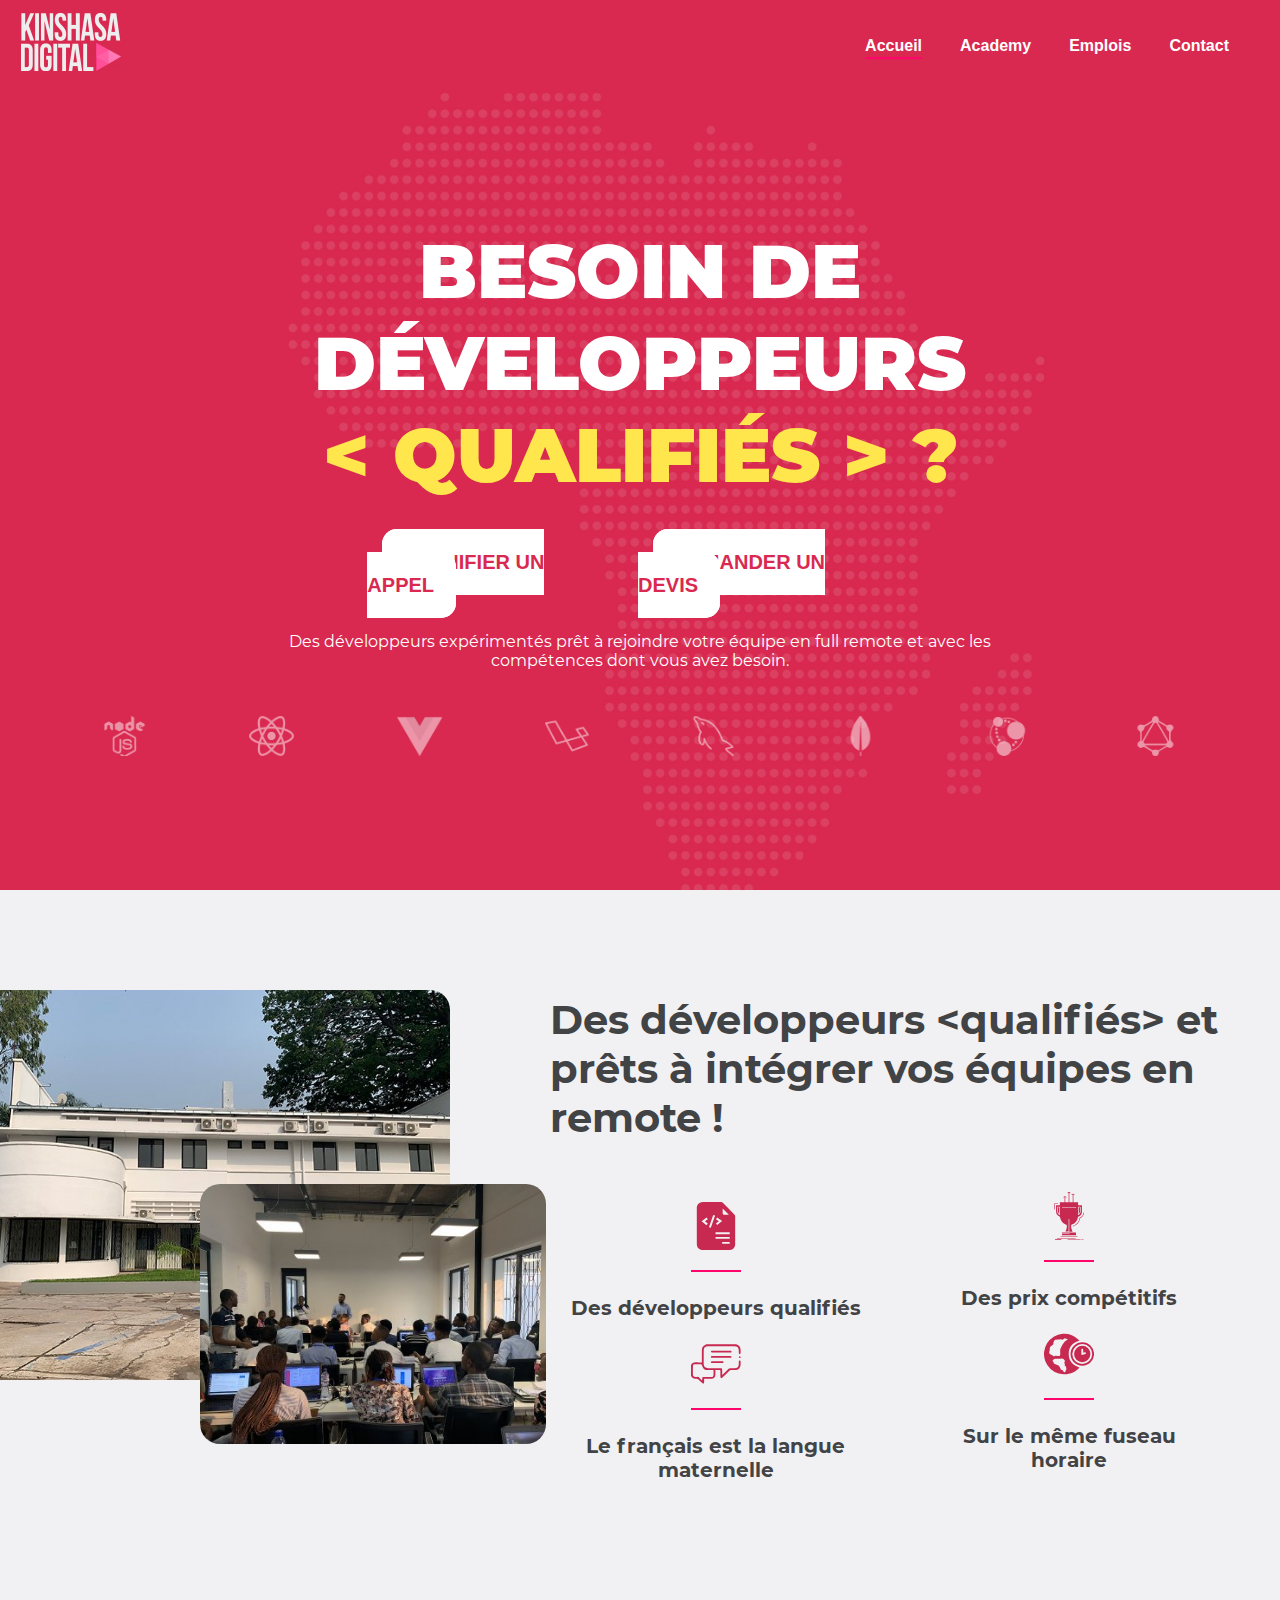
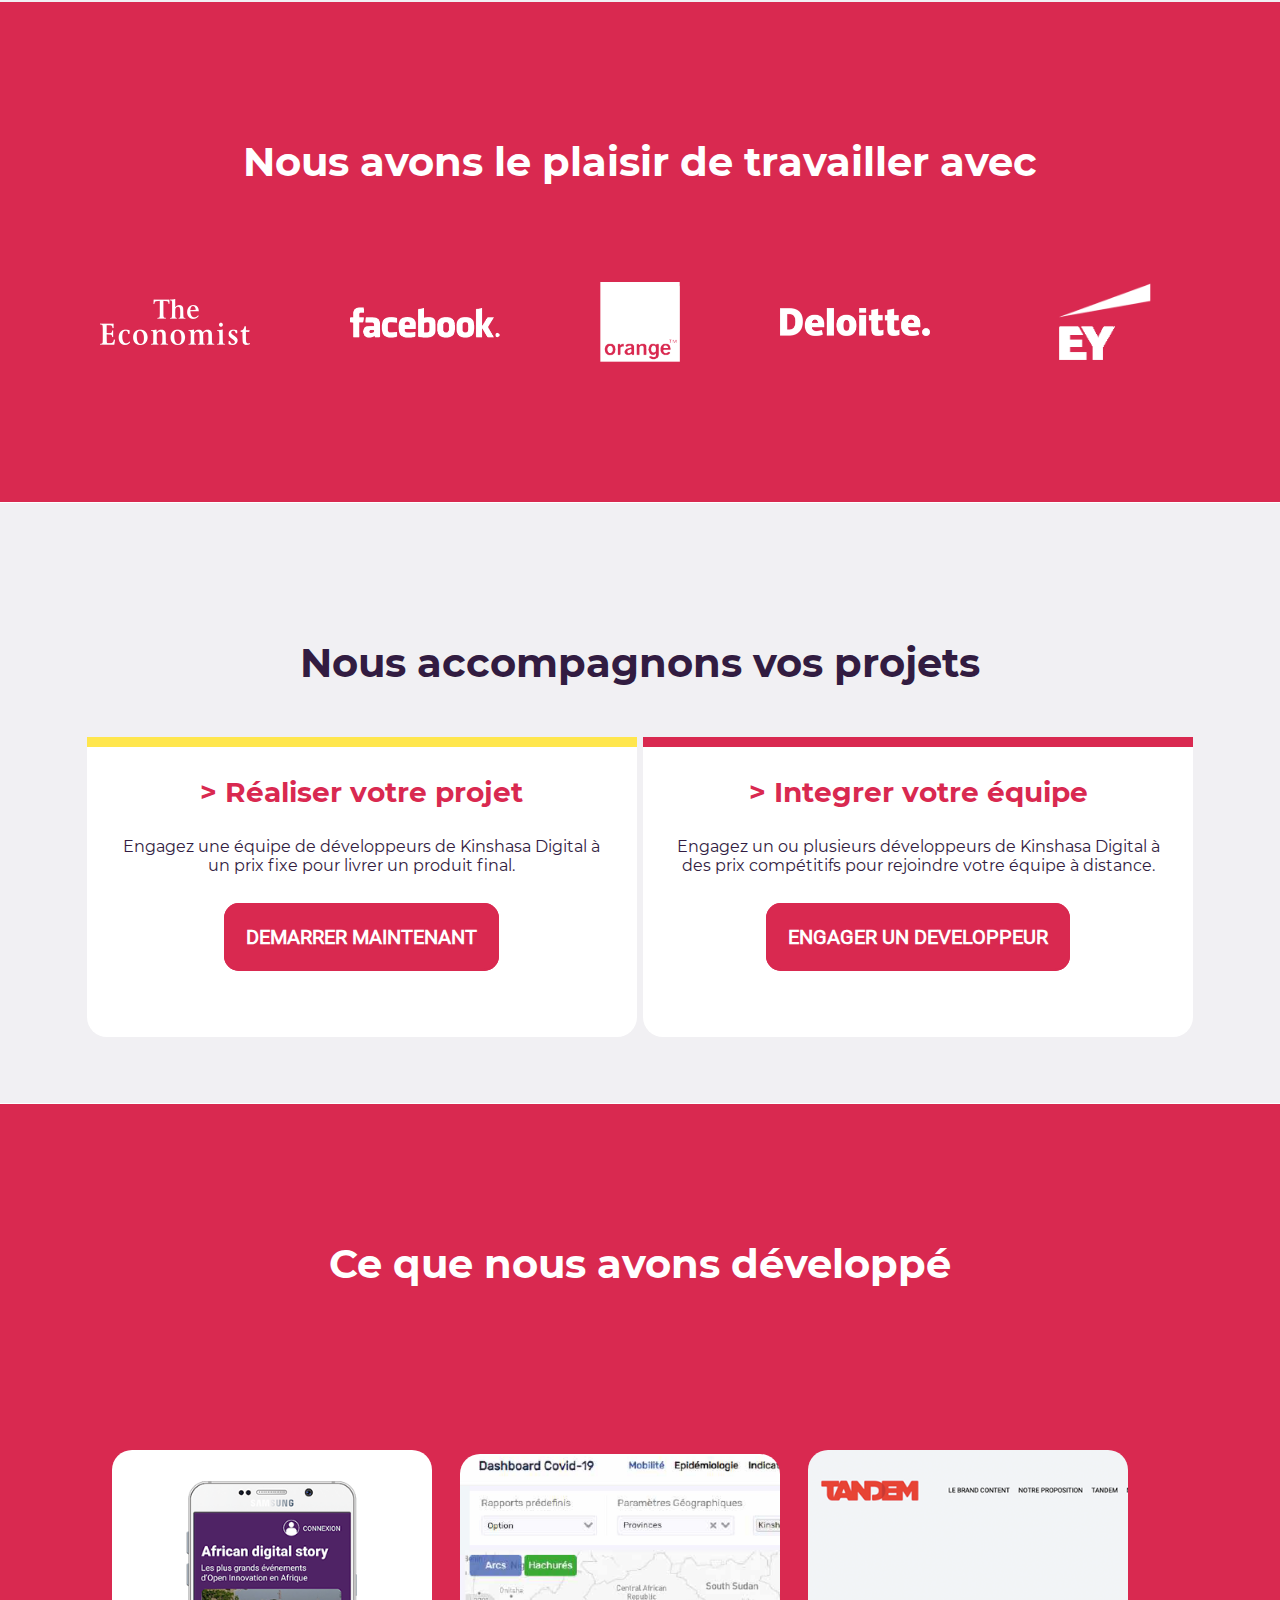
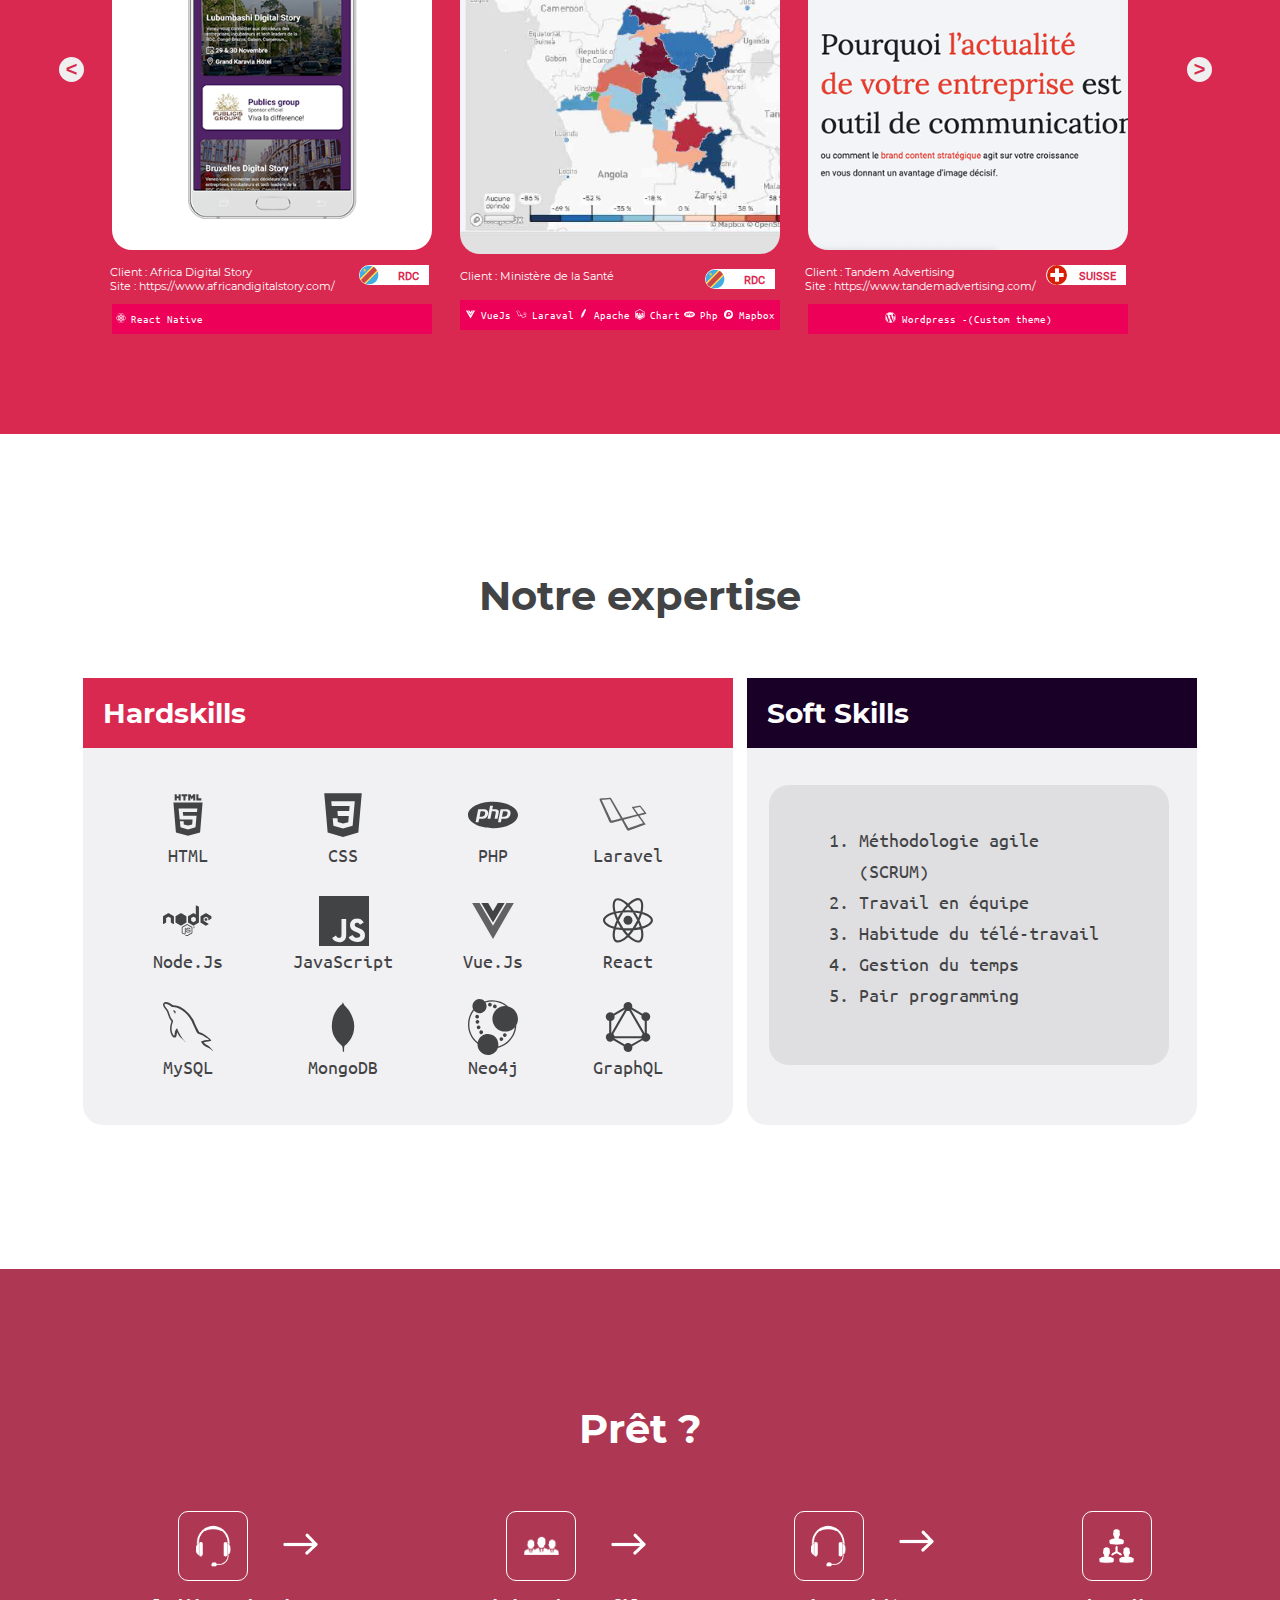
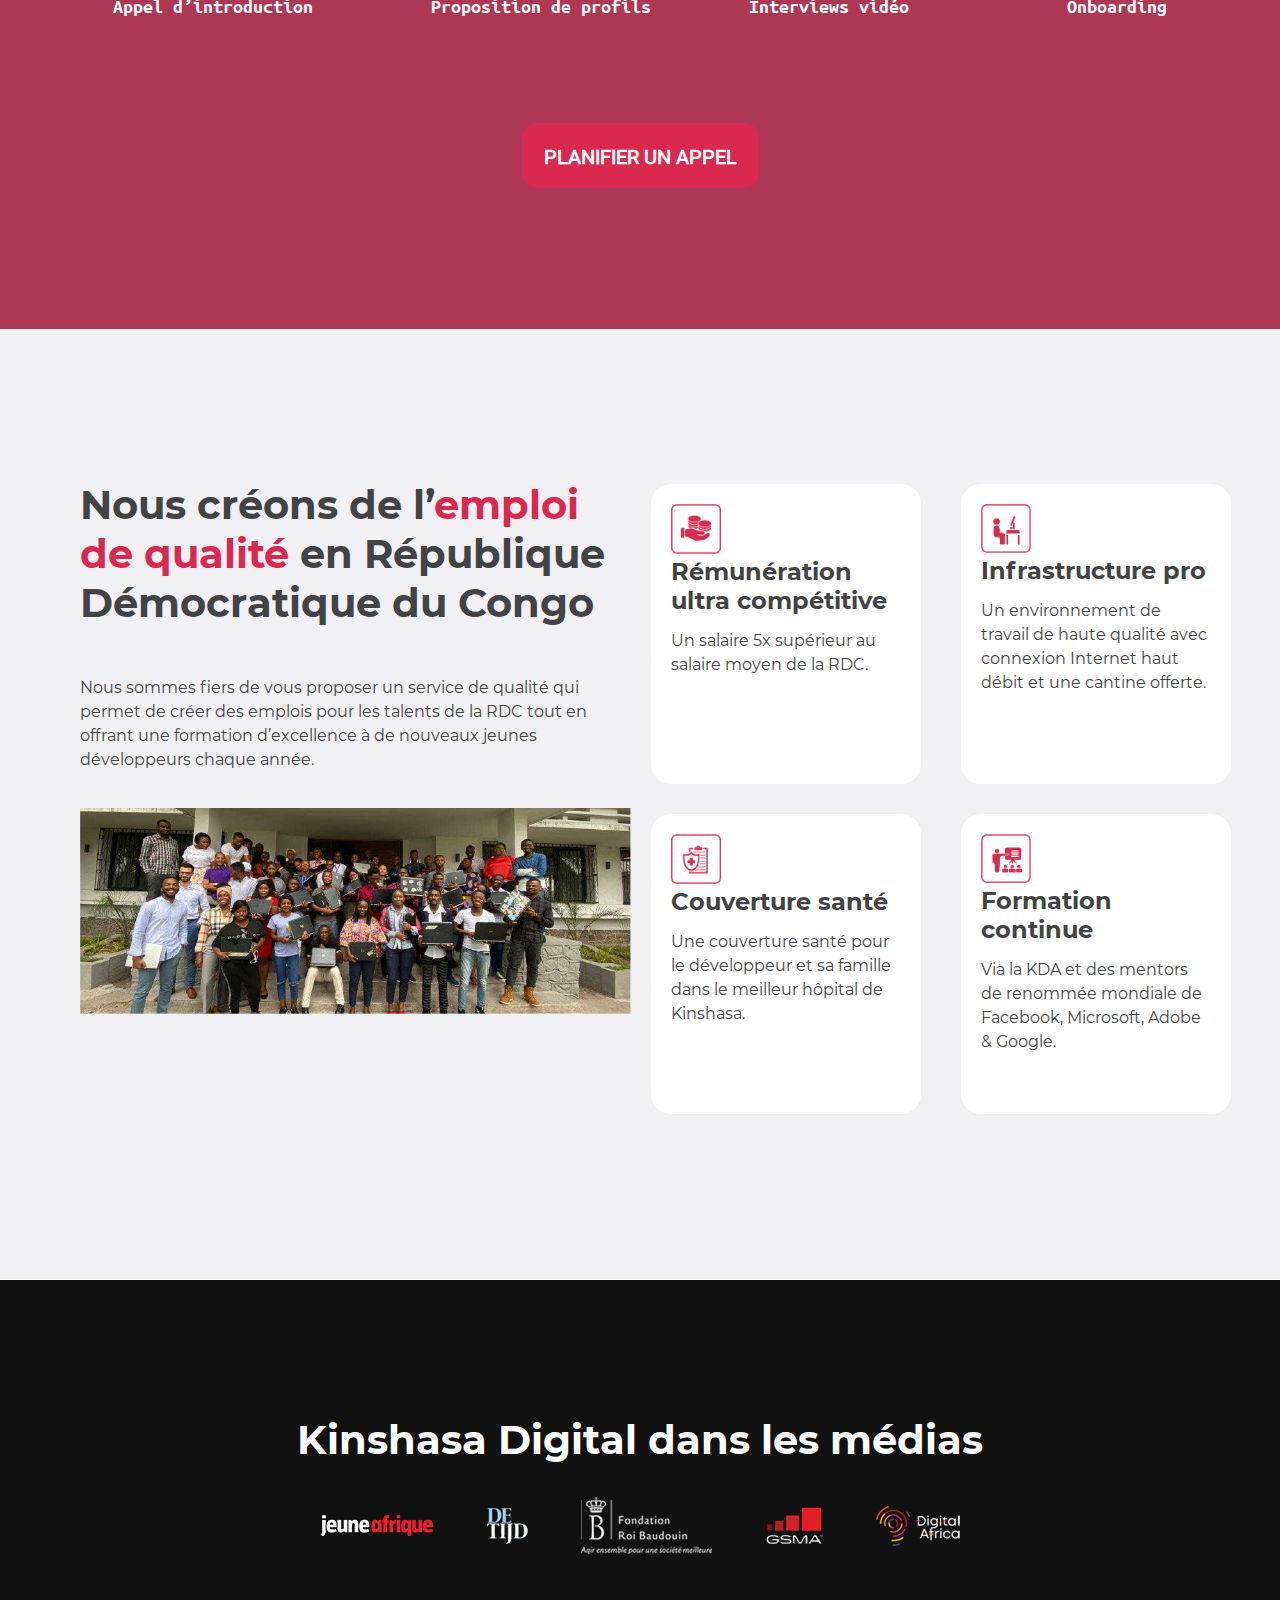
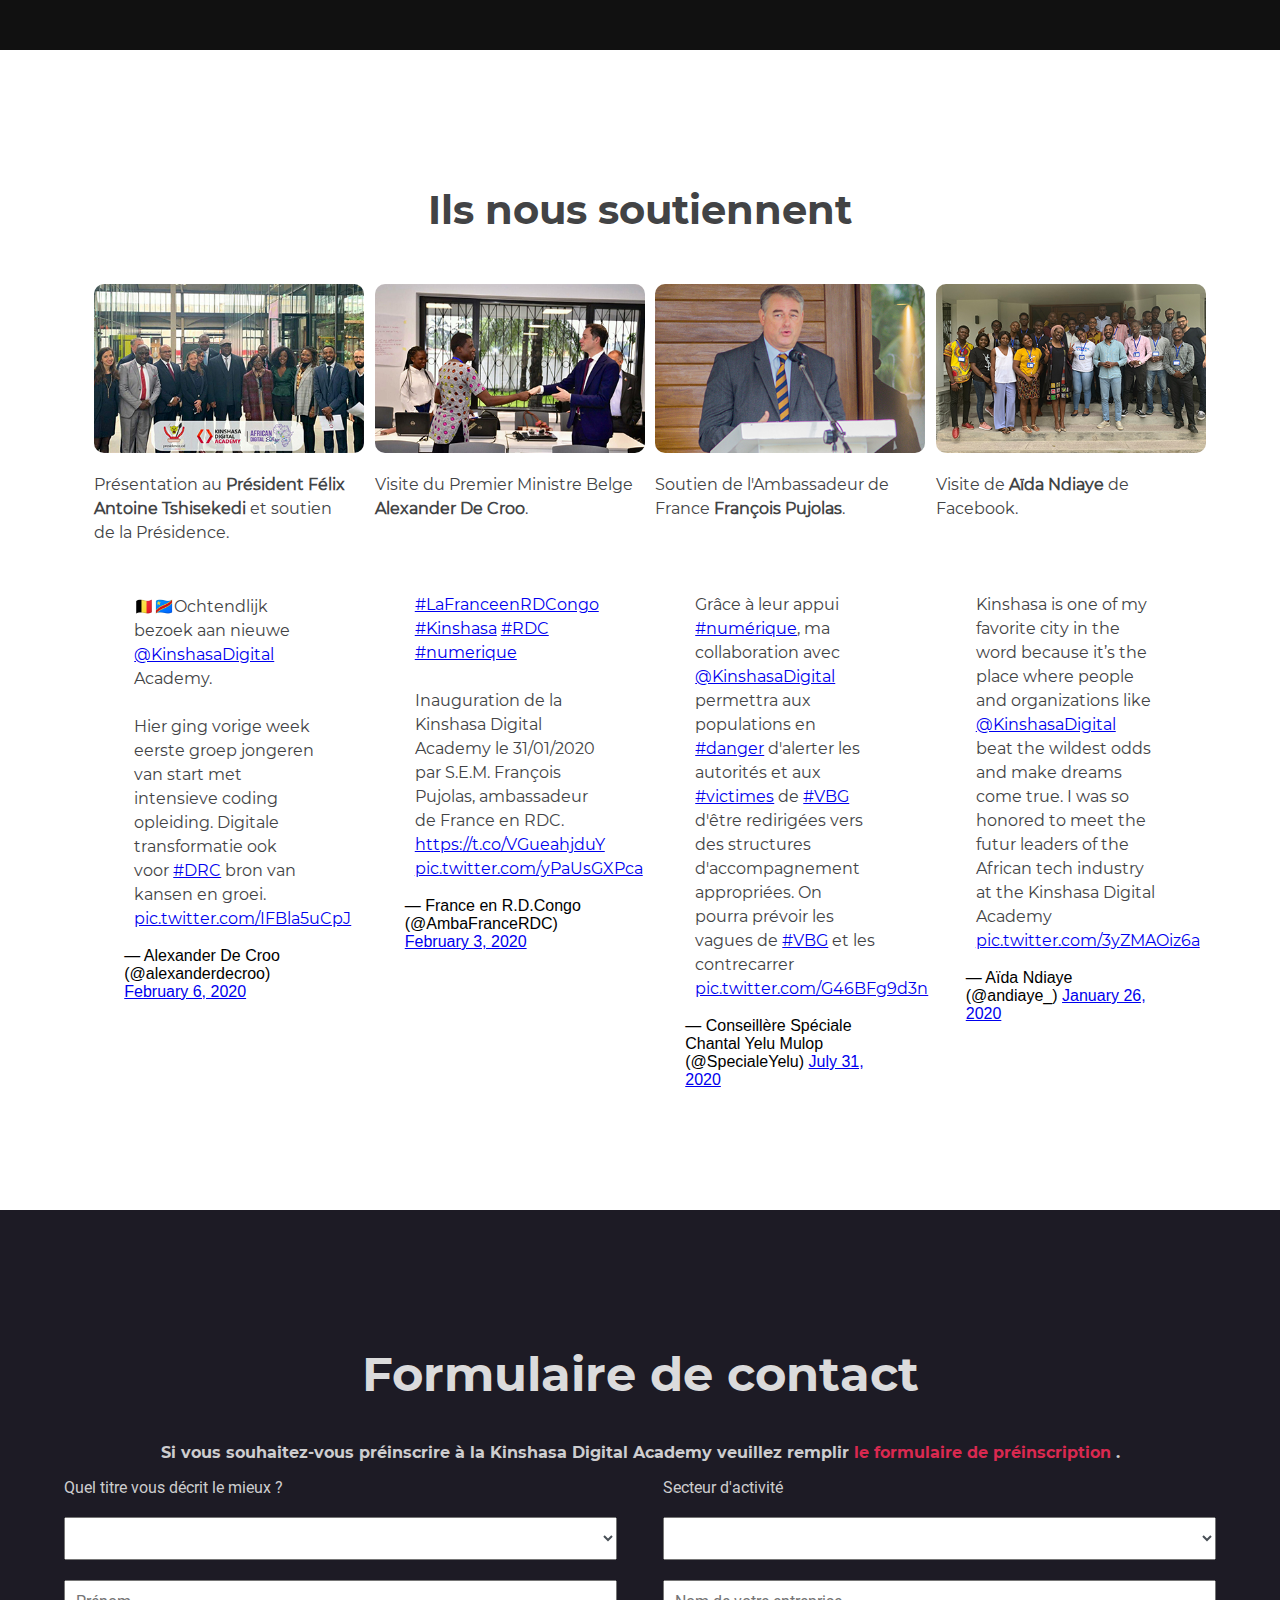
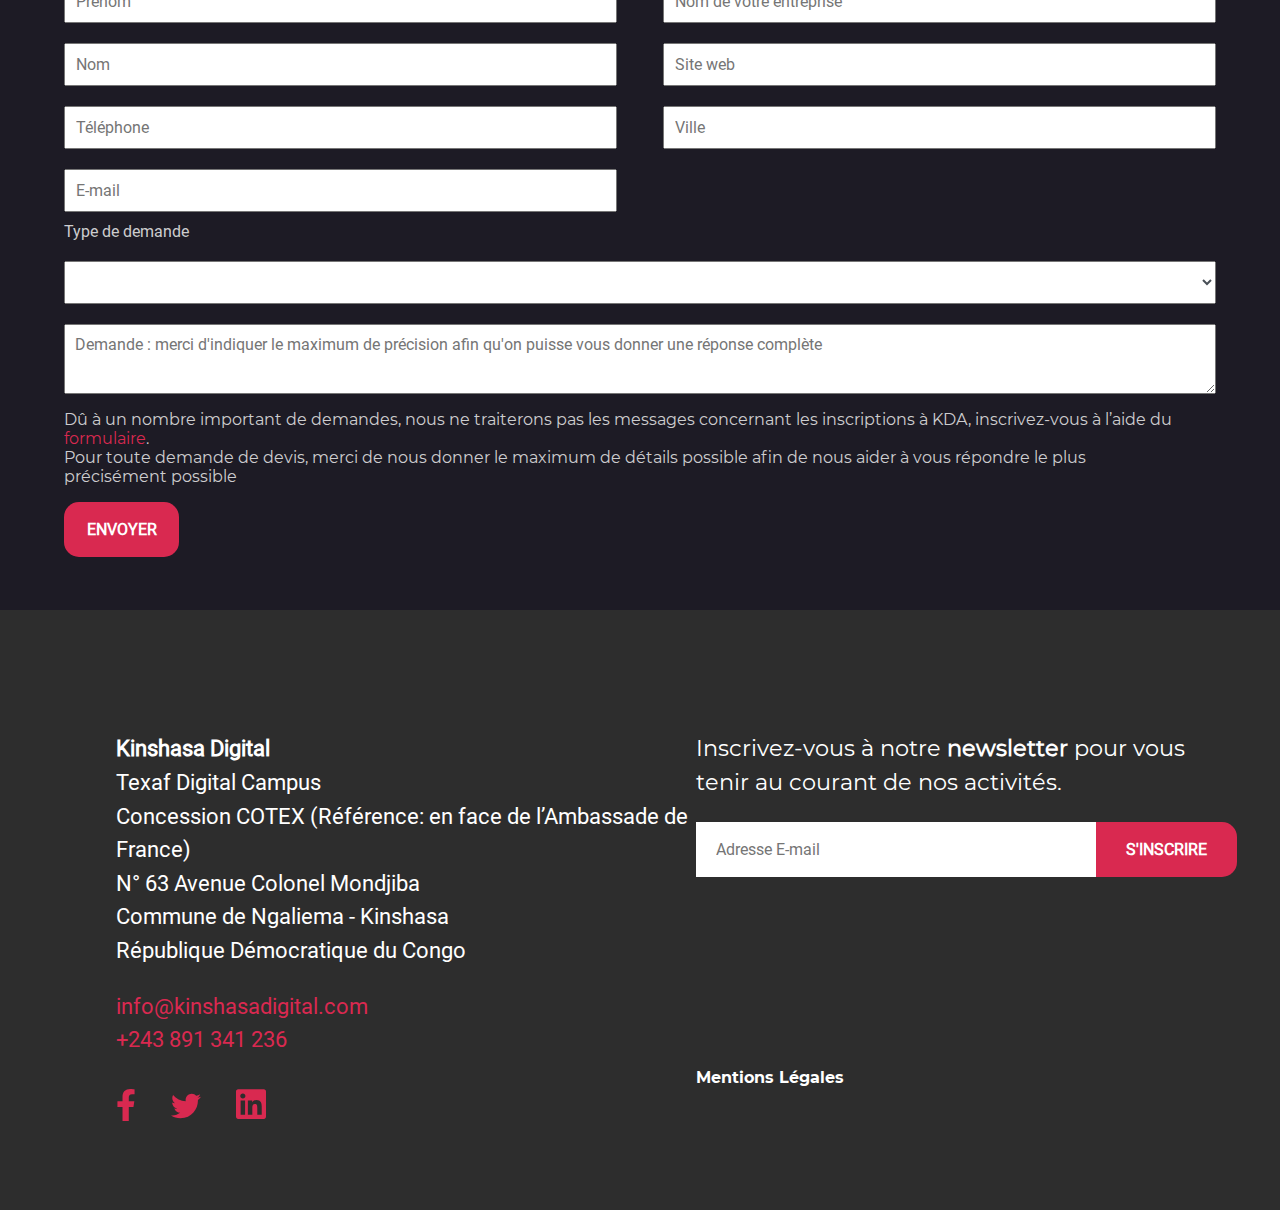
==== commit 8f5b5819: "fin travail" ====
--- a/index.html
+++ b/index.html
@@ -19,7 +19,7 @@
                     <a href=""><img src="./img/logo_white.png" alt="Logo Kinshasa Digital"></a>
                 </div>
                 <ul>
-                    <li><a href="">Accueil</a></li>
+                    <li class="active"><a href="">Accueil</a></li>
                     <li><a href="">Academy</a></li>
                     <li><a href="emploie.html">Emplois</a></li>
                     <li><a href="">Contact</a></li>
@@ -174,14 +174,26 @@
                                 style="transform: rotate(360deg);"><path d="M12 12.765l5.592-9.437h-3.276L12 7.33v.002L9.688 3.328h-3.28z" fill="currentColor"></path>
                                 <path d="M18.461 3.332L12 14.235L5.539 3.332H1.992L12 20.672l10.008-17.34z" fill="currentColor"></path>
                             </svg>VueJs
+                            <svg xmlns="http://www.w3.org/2000/svg" xmlns:xlink="http://www.w3.org/1999/xlink" aria-hidden="true" focusable="false" width="1em" height="1em" preserveAspectRatio="xMidYMid meet" viewBox="0 0 32 32" data-icon="la:laravel" data-inline="false" class="iconify"
+                                style="transform: rotate(360deg);">
+                                <path d="M7.557 5.006c-.657.028-5.668.453-6.024.486c-.356.03-.748.194-.392 1.057S7.186 19.95 7.346 20.316c.159.364.572.96 1.537.72c.989-.245 4.42-1.162 6.295-1.665c.989 1.836 3.01 5.558 3.384 6.09c.497.714.844.592 1.608.353c.6-.187 9.356-3.407 9.75-3.57c.394-.168.636-.282.37-.69c-.198-.296-2.509-3.461-3.718-5.12c.83-.225 3.778-1.027 4.092-1.118c.37-.097.42-.277.219-.507c-.197-.23-2.943-3.744-3.426-4.338c-.483-.594-.723-.49-1.018-.448c-.3.043-3.772.642-4.175.71c-.403.071-.657.234-.409.59c.22.315 2.504 3.63 3.01 4.359l-9.08 2.222L8.561 5.561c-.286-.436-.348-.59-1.004-.555zm-.114.857c.17-.01.15.028.211.133c0 0 6.666 11.765 6.778 11.97c.122.207.053.27-.055.294c-.108.024-5.195 1.269-5.467 1.332c-.272.062-.272.033-.305-.063c-.033-.096-6.044-12.784-6.128-12.943c-.084-.158-.08-.283 0-.283s4.802-.43 4.966-.44zm19.328 4.983c.068.015.139.066.223.183c.17.235 2.466 3.211 2.555 3.326c.084.111-.067.179-.264.227c-.197.043-3.45.867-3.45.867l-2.657-3.728c-.075-.11-.136-.217.052-.24c.187-.025 3.206-.587 3.342-.616c.068-.017.132-.035.2-.02zm-1.244 5.771c.063.007.116.052.186.164c.137.231 2.926 4.1 3.006 4.23c.08.13.162.216-.096.307c-.253.096-8.609 2.977-8.768 3.05c-.164.071-.292.094-.498-.218c-.206-.312-2.923-5.119-2.923-5.119l8.847-2.353c.11-.036.184-.068.246-.06z" fill="currentColor"></path>
+                            </svg>Laraval
                             <svg xmlns="http://www.w3.org/2000/svg" xmlns:xlink="http://www.w3.org/1999/xlink" aria-hidden="true" focusable="false" width="1em" height="1em" preserveAspectRatio="xMidYMid meet" viewBox="0 0 32 32" data-icon="cib:apache" data-inline="false" class="iconify"
                                 style="transform: rotate(360deg);">
                                 <path d="M21.099 0a1.03 1.03 0 0 0-.536.151c-.5.297-1.333 1.136-2.328 2.355l-.208.255a34.71 34.71 0 0 0-.824 1.057a54.275 54.275 0 0 0-2.687 3.959l-.027.047l-.063.099a54.229 54.229 0 0 0-2.276 4.109a33.815 33.815 0 0 0-1.468 3.407c-.12.333-.229.656-.333.969c-.084.265-.161.531-.235.796c-.177.62-.333 1.245-.459 1.865l-.016.083a19.364 19.364 0 0 0-.312 2.256l-.005.077c-.369-.599-1.369-1.181-1.369-1.177c.719 1.037 1.26 2.068 1.339 3.079c-.38.079-.907-.036-1.516-.26c.636.583 1.109.744 1.292.787c-.579.036-1.183.437-1.792.895c.891-.364 1.609-.509 2.125-.391a173.201 173.201 0 0 0-2.459 7.584a.702.702 0 0 0 .484-.473c.152-.491 1.12-3.715 2.641-7.953l.129-.365l.037-.099c.161-.443.328-.896.5-1.36l.115-.317l.005-.005c.156-.421.317-.853.484-1.287l.073-.181l.067-.183l.057-.136l-.057.141l-.067.177l-.073.181c-.167.433-.328.865-.484 1.287l.14.276l.125-.015l.016-.037c.203-.557.4-1.099.604-1.624l.005-.021a94.042 94.042 0 0 0-.609 1.645l-.016.037l-.089.244c-.156.432-.317.875-.473 1.323l-.005.021l-.068.193c-.109.301-.203.577-.411 1.197c.348.161.629.584.896 1.057a1.935 1.935 0 0 0-.62-1.317c1.729.077 3.219-.36 3.989-1.62c.068-.115.131-.235.188-.36c-.349.443-.787.631-1.605.584c1.204-.537 1.808-1.052 2.339-1.912a7.34 7.34 0 0 0 .376-.667c-1.052 1.079-2.267 1.385-3.553 1.152l-.056-.011c1.151-.141 2.681-1 3.671-2.063a9.235 9.235 0 0 0 1.251-1.74c.287-.505.552-1.063.807-1.677c.224-.541.439-1.124.641-1.755a3.562 3.562 0 0 1-1.079.344c-.063.011-.124.02-.181.031l.004-.005c.057-.005.12-.015.177-.025s.12-.021.177-.037l-.177.037l-.177.025c1.073-.411 1.745-1.208 2.235-2.181a3.805 3.805 0 0 1-1.287.567c-.077.016-.151.032-.228.043l-.057.004h.009l.048-.004c.067-.016.135-.027.208-.043l.015-.005l-.02.005l-.256.047c.371-.156.683-.333.953-.536a3.646 3.646 0 0 0 .85-.932l.084-.141l.104-.203c.181-.369.348-.749.489-1.135l.041-.115c.036-.115.073-.219.093-.308c.037-.131.057-.235.073-.312c-.041.031-.083.063-.125.083c-.328.199-.88.371-1.328.453l-.135.016l-3.021.333l-.016.031l-.104.213l-.312.652c.104-.224.208-.443.312-.652l.104-.213l.016-.031l-.115.011l-.088-.177c-.172.339-.339.677-.505 1.016l-.271.567a95.015 95.015 0 0 0-1.453 3.209c-.5 1.151-.98 2.307-1.443 3.468l.115-.287c.427-1.068.869-2.129 1.328-3.181a89.107 89.107 0 0 1 1.453-3.209l.271-.567c.161-.324.317-.647.479-.964l.027-.052c.255-.505.511-1 .771-1.489c.281-.516.563-1.027.844-1.521c.291-.5.588-1 .896-1.489l.057-.089c.296-.468.599-.927.9-1.359A22.064 22.064 0 0 1 21.183 1.7l-.079.084c-.213.235-.859.984-1.833 2.484c.937-.047 2.38-.239 3.552-.443c.355-1.959-.339-2.853-.339-2.853s-.593-.959-1.38-.969zm-2.192 10.011c.88-.407 1.271-.771 1.656-1.303c.099-.145.203-.296.301-.457c.313-.485.615-1.016.885-1.548c.267-.515.496-1.02.672-1.479a8.42 8.42 0 0 0 .272-.803c.052-.208.099-.405.129-.599c-1.177.204-2.62.396-3.557.437a39.08 39.08 0 0 0-.927 1.5c-.271.459-.563.964-.869 1.516a73.301 73.301 0 0 0-1.589 3.063l3.021-.328zm4.833-7.079v.089h.208v.583h.099v-.583h.208v-.089zm.62 0v.672h.088v-.531l.229.463h.063l.229-.463v.531h.083v-.672h-.115l-.229.469l-.235-.469zM19.016 10l-.136.021l.136-.027zm-.12.016h-.011zm-3.656 1.656l-.141.301l-.177.381c-.421.921-.833 1.848-1.228 2.781a127.196 127.196 0 0 0-1.329 3.26c-.197.505-.4 1.02-.599 1.552l-.011.021c.959-2.579 2.011-5.12 3.167-7.615l.177-.381z" fill="currentColor"></path>
                             </svg>Apache
+                            <svg xmlns="http://www.w3.org/2000/svg" xmlns:xlink="http://www.w3.org/1999/xlink" aria-hidden="true" focusable="false" width="0.87em" height="1em" preserveAspectRatio="xMidYMid meet" viewBox="0 0 444 512" data-icon="file-icons:chartjs" data-inline="false"
+                                class="iconify" style="transform: rotate(360deg);">
+                                <path d="M93.773 383.301L56.185 359.84c7.174-23.248 66.002-128.702 101.15-125.735c-20.377 53.312-31.795 100.81-63.562 149.196zm73.899-125.875c-16.825 50.264-35.685 96.805-59.43 134.418l113.77 65.845L401.808 354.1v-96.054c-17.409 1.899-28.04 11.714-33.856 27.625c-8.966 24.522-45.09 53.526-74.208 14.434c-46.294 73.817-89.691 61.131-126.072-42.678zm-15.976-37.5c-29.717-63.536-86.128-64.359-110.288 30.382v99.365c16.752-30.082 69.495-126.03 110.288-129.747zm241.551 23.284c-30.182-22.633-75.278 4.926-92.666 44.772c16.273 26.845 32.626 21.312 46.433 8.314c11.115-10.464 14.987-42.382 46.233-53.086zm-131.318 1.74c-28.167-53.934-52.027-95.947-82.744-17.201c25.446 19.944 55.937 40.149 82.744 17.202zm24.196 44.355c-6.059-9.207-12.04-20.276-17.61-31.46c-26.778 21.11-60.71 10.872-94.623-16.6c20.782 53.499 37.073 83.209 53.345 91.251c18.386 9.087 43.204-11.97 58.888-43.191zM30.222 145.277v221.446L222 477.446l191.778-110.723V145.277L222 34.554L30.222 145.277zM444 128v256L222 512L0 384V128L222 0l222 128zm-42.192 96.855c-33.024-49.825-60.828-52.76-81.188-38.38c-18.528 13.084-31.146 44.257-41.24 60.66c4.485 10.063 8.71 15.672 13.613 24.951c23.655-45.014 67.622-71.407 108.815-40.748v-6.483z" fill="currentColor"></path>
+                            </svg>Chart
                             <svg xmlns="http://www.w3.org/2000/svg" xmlns:xlink="http://www.w3.org/1999/xlink" aria-hidden="true" focusable="false" width="1em" height="1em" preserveAspectRatio="xMidYMid meet" viewBox="0 0 32 32" data-icon="cib:php" data-inline="false" class="iconify"
                                 style="transform: rotate(360deg);">
                                 <path d="M9.349 13.609H8.088l-.687 3.531h1.12c.739 0 1.291-.14 1.656-.421c.359-.276.604-.745.729-1.396c.124-.625.067-1.068-.161-1.328c-.235-.255-.699-.385-1.396-.385zM16 7.584C7.161 7.584 0 11.355 0 16s7.161 8.416 16 8.416S32 20.645 32 16s-7.161-8.416-16-8.416zm-4.349 9.937a3.199 3.199 0 0 1-1.219.733c-.448.141-1.02.219-1.713.219H7.14l-.432 2.24H4.869l1.641-8.432h3.531c1.063 0 1.839.276 2.328.833c.485.557.636 1.339.437 2.339a3.818 3.818 0 0 1-.405 1.131a3.827 3.827 0 0 1-.751.937zm5.37.952l.724-3.733c.083-.423.052-.713-.095-.871c-.14-.151-.448-.229-.916-.229h-1.453l-.937 4.833h-1.828l1.64-8.437h1.823l-.437 2.245h1.625c1.027 0 1.729.177 2.115.531c.391.36.505.937.355 1.735l-.767 3.927zm10.124-3.02a3.683 3.683 0 0 1-.405 1.131a3.823 3.823 0 0 1-.745.937a3.282 3.282 0 0 1-1.224.733c-.448.141-1.021.219-1.713.219h-1.573l-.437 2.24h-1.839l1.641-8.432h3.531c1.063 0 1.839.276 2.328.839c.485.552.636 1.333.437 2.333zm-3.457-1.844h-1.256l-.687 3.531h1.115c.744 0 1.296-.14 1.656-.421c.364-.276.609-.745.735-1.396c.124-.625.067-1.068-.168-1.328c-.228-.255-.697-.385-1.395-.385z" fill="currentColor"></path>
                             </svg>Php
+                            <svg xmlns="http://www.w3.org/2000/svg" xmlns:xlink="http://www.w3.org/1999/xlink" aria-hidden="true" focusable="false" width="1em" height="1em" preserveAspectRatio="xMidYMid meet" viewBox="0 0 24 24" data-icon="mdi:mapbox" data-inline="false" class="iconify"
+                                style="transform: rotate(360deg);">
+                                <path d="M12 2a10 10 0 0 1 10 10a10 10 0 0 1-10 10A10 10 0 0 1 2 12A10 10 0 0 1 12 2m4.75 12.45c1.9-1.9 1.83-5.06-.16-7.04c-1.99-1.98-5.14-2.06-7.04-.16c-3.43 3.43-2.33 9.53-2.33 9.53s6.11 1.09 9.53-2.33m-3.6-6.59l.98 2.01l2.01.98l-2.01.98l-.98 2.01l-.98-2.01l-2.01-.98l2.01-.98l.98-2.01z" fill="currentColor"></path>
+                            </svg>Mapbox
 
                         </div>
                     </div>
--- a/css/style.css
+++ b/css/style.css
@@ -36,6 +36,14 @@
     padding: 0;
     margin: 0;
     font-family: Roboto, sans-serif;
+}
+
+a {
+    position: relative;
+}
+
+a:hover:after {
+    width: 100%;
 }
 
 
@@ -77,24 +85,36 @@
     vertical-align: baseline;
     letter-spacing: normal;
     font-weight: 600;
+    padding-bottom: 5px;
+}
+
+.menu .active a:after {
+    content: '';
+    position: absolute;
+    left: 0;
+    bottom: 0;
+    width: 100%;
+    height: 2px;
+    background: #ff046b;
+}
+
+.menu a:after {
+    content: '';
+    position: absolute;
+    left: 0;
+    bottom: 0;
+    width: 0;
+    height: 2px;
+    background: #ff046b;
+    transition: width 500ms ease;
+}
+
+.menu a:hover:after {
+    width: 100%;
 }
 
 .menu ul>li {
     margin-right: 38px;
-}
-
-.menu ul li:nth-child(1) {
-    border-bottom: 2px solid #ff046b;
-    transition-property: width;
-    transition-duration: 0.3s;
-    transition-timing-function: ease;
-}
-
-.menu ul>li:hover {
-    border-bottom: 2px solid #ff046b;
-    transition-property: width;
-    transition-duration: 0.3s;
-    transition-timing-function: ease;
 }
 
 h1 {
@@ -1026,10 +1046,23 @@
 .formulaire-text a {
     color: #D92950;
     text-decoration: none;
-}
-
-.formulaire-text a:hover {
-    border-bottom: 2px solid #D92950;
+    padding-bottom: 3px;
+    position: relative;
+}
+
+.formulaire-text a:hover:after {
+    width: 100%;
+}
+
+.formulaire-text a:after {
+    content: '';
+    position: absolute;
+    left: 0;
+    bottom: 0;
+    width: 0;
+    height: 2px;
+    background: #D92950;
+    transition: width 500ms ease;
 }
 
 .form,
@@ -1093,10 +1126,23 @@
 .form-demande a {
     color: #d92950;
     text-decoration: none;
-}
-
-.form-demande a:hover {
-    border-bottom: 2px solid #d92950;
+    padding-bottom: 1px;
+    position: relative;
+}
+
+.form-demande a:hover:after {
+    width: 100%;
+}
+
+.form-demande a:after {
+    content: '';
+    position: absolute;
+    left: 0;
+    bottom: 0;
+    width: 0;
+    height: 2px;
+    background: #D92950;
+    transition: width 500ms ease;
 }
 
 .form-demande button {
@@ -1152,10 +1198,23 @@
 footer a {
     text-decoration: none;
     color: #d92950;
-}
-
-footer a:hover {
-    border-bottom: 2px solid #ff046b;
+    padding-bottom: 1px;
+    position: relative;
+}
+
+footer a:hover:after {
+    width: 100%;
+}
+
+footer a:after {
+    content: '';
+    position: absolute;
+    left: 0;
+    bottom: 0;
+    width: 0;
+    height: 2px;
+    background: #D92950;
+    transition: width 500ms ease;
 }
 
 .lien-site {
@@ -1164,6 +1223,7 @@
 
 .lien-site a img {
     width: 20px;
+    border-bottom: 2px solid #2d2d2d;
 }
 
 .lien-site .modif {
